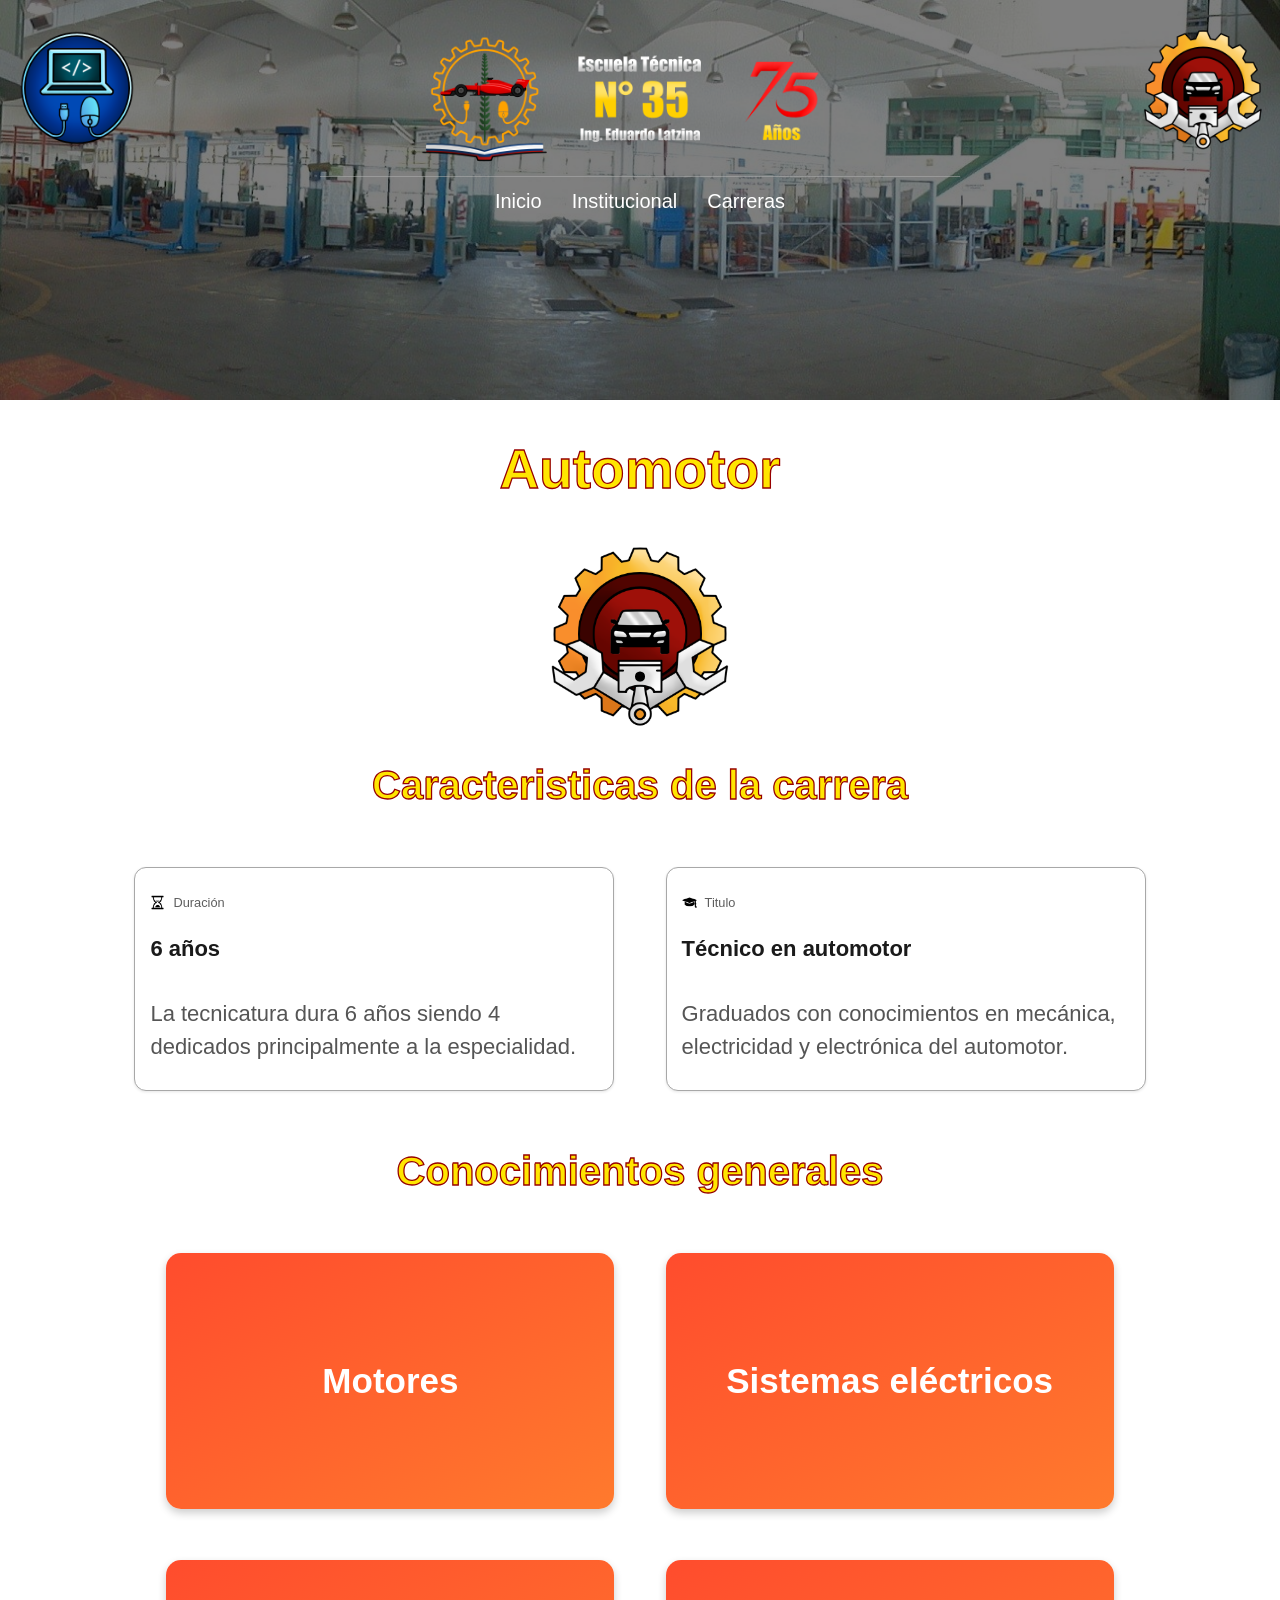
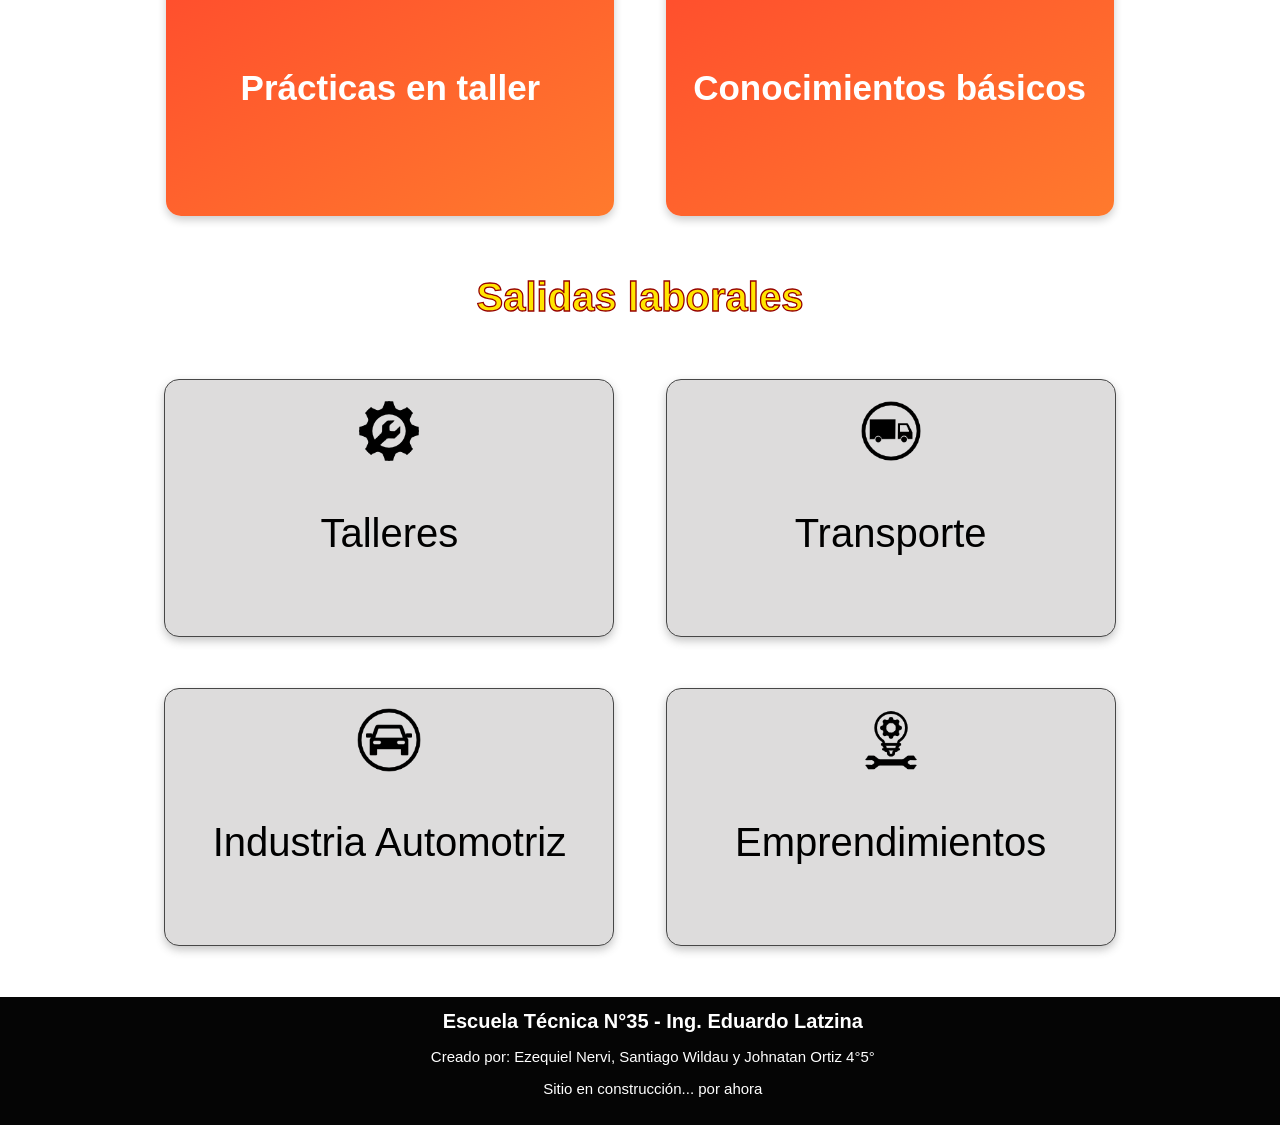
==== automotor.html @ b985f83f "cambios muy divertidos" ====
<!DOCTYPE html>
<html lang="es">
<head>
    <meta charset="UTF-8">
    <meta name="viewport" content="width=device-width, initial-scale=1.0">
    <title>Automotor - Escuela Técnica N°35</title>
    <link rel="stylesheet" href="styles.css">
    <link rel="icon" href="images/logo_escuela_32x32.png" type="image/x-icon">
</head>
<body>
    <header><div class="alpha">
        <div class="logos">

            <a href="computacion.html"> <img class="icono_boton logo_carreras" src="images/icono_computacion.png" alt="Botón de Computación"> </a>
            
            <img id="logo" src="images/logo_escuela_75_largo.png" alt="Logo de la Escuela Técnica N°35"/>

            <a href="automotor.html"> <img class="icono_boton logo_carreras" src="images/icono_automotor.png" alt="Botón de automotor"> </a>
            

        </div>
        <nav>
            <ul>
                <li><a href="index.html">Inicio</a></li>
                <li><a href="institucional.html">Institucional</a></li>
                <li><a href="carreras.html">Carreras</a></li>
            </ul>
        </nav>
    </div><div id="img1" class="img"></div><div id="img2" class="img"></div></header>

    <script src="script.js"></script>


    

    <h1 class="p_titulo"> Automotor</h1>
    <div class="centrado">
        <img src="images/icono_automotor.png" style="width: clamp(100px,15vw,250px);"> 
    </div>
    <h2 class="p_titulo"> Caracteristicas de la carrera</h2>

    <div class="centrado">
        <div class="tarjeta_formal">
            <div class="descripcion_icono">
                <div class="icono-animado little_icon" id="tiempo"></div>
                <p>Duración</p>
            </div>
            <div class="texto_principal">6 años</div>
            <div class="formal"><p>La tecnicatura dura 6 años siendo 4 dedicados principalmente a la especialidad.</p></div>
        </div>
        <div class="tarjeta_formal">
            <div class="descripcion_icono">
                <div class="icono-animado little_icon" id="titulo"></div>
                <p>Titulo</p>
            </div>
            <div class="texto_principal">Técnico en automotor</div>
            <div class="formal"><p>Graduados con conocimientos en mecánica, electricidad y electrónica del automotor.</p></div>
        </div>
    </div>

    <h2 class="p_titulo"> Conocimientos generales</h2>

    <div class="centrado">
    <div class="card-container">
    <div class="card-inner">
      <!-- Parte de adelante -->
      <div class="card-front">
        <p class="label_principal"> <b>Motores</b></p>
      </div>

      <!-- Parte de atrás -->
      <div class="card-back">
        <ul>
            <li>Funcionamiento del motor</li>
            <li>Mantenimiento correcto</li>
            <li>Diagnóstico de fallas</li>
        </ul>
      </div>
    </div>
  </div>
  <div class="card-container">
    <div class="card-inner">
      <!-- Parte de adelante -->
      <div class="card-front">
        <p class="label_principal"> <b>Sistemas eléctricos</b></p>
      </div>

      <!-- Parte de atrás -->
      <div class="card-back">
        <ul>
            <li>Instalación</li>
            <li>Reparación</li>
            <li>Pruebas de componentes</li>
        </ul>
      </div>
    </div>
  </div>
  </div>
    
<div class="centrado">
    <div class="card-container">
    <div class="card-inner">
      <!-- Parte de adelante -->
      <div class="card-front">
        <p class="label_principal"> <b>Prácticas en taller</b></p>
      </div>

      <!-- Parte de atrás -->
      <div class="card-back">
            <p>Practicas con vehículos reales, herramientas y equipamiento profesional.</p>
      </div>
    </div>
  </div>
  <div class="card-container">
    <div class="card-inner">
      <!-- Parte de adelante -->
      <div class="card-front">
        <p class="label_principal"> <b>Conocimientos básicos</b></p>
      </div>

      <!-- Parte de atrás -->
      <div class="card-back">
        <ul>
            <li>Transmisión, frenos y suspensión</li>
            <li>Instalación, reparación y pruebas de componentes.</li>
        </ul>
      </div>
    </div>
  </div>
  </div>

      <h2 class="p_titulo"> Salidas laborales</h2>

  <div class="centrado">
    <div class="contenedor_movediza">
      <div class="icono-animado icon_up_center"  id="taller"></div>
      <div class="movediza_base">
        <p> Talleres </p>
      </div>
      <div class="movediza_oculta">
        <p>Talleres mecánicos y Concesionarias</p>
      </div>
    </div>
    <div class="contenedor_movediza">
      <div class="icono-animado icon_up_center"  id="transporte"></div>
      <div class="movediza_base">
        <p> Transporte </p>
      </div>
      <div class="movediza_oculta">
          <p>Empresas de transporte y logística.</p>
      </div>
    </div>
  </div>

  <div class="centrado">
    <div class="contenedor_movediza">
      <div class="icono-animado icon_up_center"  id="automotriz"></div>
      <div class="movediza_base">
        <p> Industria Automotriz </p>
      </div>
      <div class="movediza_oculta">
        <p>Industrias automotrices y autopartistas.</p>
      </div>
    </div>
    <div class="contenedor_movediza">
      <div class="icono-animado icon_up_center"  id="emprendimientos"></div>
      <div class="movediza_base">
        <p> Emprendimientos </p>
      </div>
      <div class="movediza_oculta">
        <p>Emprendimientos propios de mecánica</p>
      </div>
    </div>
  </div>

    <footer>
        <h2>Escuela Técnica N°35 - Ing. Eduardo Latzina</h2>
        <p>Creado por: Ezequiel Nervi, Santiago Wildau y Johnatan Ortiz 4°5°</p>
        <p>Sitio en construcción... por ahora</p>
    </footer>
</body>
</html>
---- styles.css ----
/* ------------------------------------ Cosas de Wildau (index) --------------------------------- */
@view-transition {
    navigation: auto;
}

* {
    font-family: Calibri, Arial, sans-serif;
}

body {
    margin: 0;
}

header {
    height: 400px;
}
.img {
    background-size: cover;
    background-position: center;
    position: absolute;
    top: 0;
    left: 0;
    width: 100%;
    height: 400px;
    transition: opacity 1s ease;
}
#img1 {
    background-image: url(images/bg/taller_panoramica.jpg);
    z-index: -1;
    opacity: 1;
}
#img2 {
    background-image: url(images/bg/escenario.webp);
    z-index: -2;
    opacity: 0;
}
.alpha {
    background-color: rgba(0, 0, 0, 0.5);
    width: 100%;
    height: 100%;
}
header .logos {
    padding: 1%;
    display: flex;
    align-items: center;
    justify-content: space-between;
    height: 150px;
    width: 100%;
}
header .logos a {
    display: flex;
    width: 25%;
}
header .logos a:last-of-type {
    justify-content: flex-end;
    margin-right: 2%; /**/
}
#logo {
    margin-top: 2%; /**/
    width: 35%;
    height: auto;
}
.logo_carreras {
    width: 40%;
    height: auto;
}

/*Barra de navegación*/
nav ul {
    list-style: none;
    margin: 0 auto;
    padding: 0;
    display: flex;
    justify-content: center;
    align-items: center;
    flex-wrap: wrap;
    font-size: 20px;
    color: white;
    width: 50%;
    height: 50px;
    border-top: 1px solid rgba(180, 180, 180, 0.5);
}
nav ul li {
    padding: 0 15px;
    display: flex;
    align-items: center;
    height: 100%;
}
nav ul li a {
    text-decoration: none;
    color: white;
}
nav ul li:hover {
    background-color: rgba(180, 180, 180, 0.5);
}

ul {
    display: block;
    list-style-type: disc;
    margin-block-start: 1em;
    margin-block-end: 1em;
    padding-inline-start: 40px;
    unicode-bidi: isolate;
}

footer {
    margin-top: 2%;
    width: 100%;
    background-color: #050505;
    color: white;
    padding: 1%;
    text-align: center;
    font-size: 15px;
}
footer h2 {
    font-size: 20px;
    margin: 0;
}
.sin_llegar_final {
    position: absolute;
    bottom: 0;
}
/* ------------------------------------ Cosas de Wildau FIN  ------------------------------------ */
/*--------------------------------------cosas de nervi INICIO-------------------------------------*/
/*tarjeta basica*/
.tarjeta {
    display: flex;
    flex-direction:row;
    align-items: center;   
    text-align: center;    
    width: 80%;
    height: auto;           
    border: 2px solid #ccc; 
    box-shadow: 0 0 15px rgba(0, 0, 0, 0.26);
    border-radius: 15px;
    padding: 16px;    
    margin: 16px;   
    transition: border 0.5s ease-out,box-shadow 0.5s ease-out;   
  }

.tarjeta:hover{
    border: 2px solid #c40000; 
    box-shadow: 0 0 15px rgba(255, 0, 0, 0.5);
}
.tarjeta.compu:hover{
    border: 2px solid #00c4ba; 
    box-shadow: 0 0 15px rgba(0, 255, 242, 0.5);
}

  .tarjeta img{
    width: 100%;
  }

   .img_a{
    width: 15vw;
  }

.caja_descripcion{
    width: 50%;
    height: 100%;
    display: flex;
    flex-direction: column;
}

.caja_texto{
    width: 100%;
    margin-top: 10%;
}
.caja_texto p{
    padding-left: 3vw;
    padding-right: 3vw;
    color: rgb(80, 80, 80);
    font-size: clamp(10px, 4vw, 30px);
}

.a_boton{
    margin-top: auto; 
    text-decoration: none;
}

.boton{
    
    width: 80%;
    border: 2px solid #ff3838; 
    border-radius: 25px;
    background-color: #b40000;
    transition: transform 0.5s ease-out,background-color 0.5s ease-out;
}

.boton:hover{
    transform: scale(0.95);
    background-color: #e70000;
}

.boton.compu:hover{
    background-color: #00e6d2;
}

.boton p{
    color: white;
    margin: 5px;
    font-size: 2vw;
}

.boton.compu{
    border: 2px solid #44ffef;
    background-color: #00ad88;
}

.caja_nombre{
    width: 30%;
}
  
  .caja_nombre p{
    font-size: clamp(2vw, 5vw, 50px);
    color: #474747;

  }

.centrado {
    display: flex;
    justify-content: center; 
    width: 100%;
}

.icono_boton{
    transition: transform 0.5s ease;
}
.icono_boton:hover{
    transform: scale(0.9);
    cursor: pointer;
}


#tiempo{
    -webkit-mask-image: url('images/iconos/icono_tiempo.png');
    mask-image: url('images/iconos/icono_tiempo.png');
}
#titulo{
    -webkit-mask-image: url('images/iconos/icono_titulo.png');
    mask-image: url('images/iconos/icono_titulo.png');
}
#nube{
    -webkit-mask-image: url('images/iconos/icono_nube.png');
    mask-image: url('images/iconos/icono_nube.png');
}
#app{
    -webkit-mask-image: url('images/iconos/icono_aplicaciones.png');
    mask-image: url('images/iconos/icono_aplicaciones.png');
}
#reparacion{
    -webkit-mask-image: url('images/iconos/icono_reparacion.png');
    mask-image: url('images/iconos/icono_reparacion.png');
}
#redes{
    -webkit-mask-image: url('images/iconos/icono_redes.png');
    mask-image: url('images/iconos/icono_redes.png');
}
#taller{
    -webkit-mask-image: url('images/iconos/icono_taller.png');
    mask-image: url('images/iconos/icono_taller.png');
}
#transporte{
    -webkit-mask-image: url('images/iconos/icono_transporte.png');
    mask-image: url('images/iconos/icono_transporte.png');
}
#emprendimientos{
    -webkit-mask-image: url('images/iconos/icono_emprendimiento.png');
    mask-image: url('images/iconos/icono_emprendimiento.png');
}
#automotriz{
    -webkit-mask-image: url('images/iconos/icono_automotriz.png');
    mask-image: url('images/iconos/icono_automotriz.png');
}

.little_icon{
    width: clamp(15px,1vw,25px);
    height: clamp(15px,1vw,25px);
}

.icono-animado {

    -webkit-mask-size: contain;
    mask-size: contain;
    -webkit-mask-repeat: no-repeat;
    mask-repeat: no-repeat;

    background: linear-gradient(135deg, red 35%, black 65%);
    background-size: 300% 300%;
    background-position: bottom right;

    transition: background-position 0.5s ease;
}

.icono-animado.compu{
    background: linear-gradient(135deg, rgb(0, 238, 255) 35%, black 65%);
    background-size: 300% 300%;
    background-position: bottom right;
}

.tarjeta.icono-animado{
    background: linear-gradient(135deg, rgb(255, 73, 73) 35%, rgb(250, 250, 250) 65%);
    background-size: 300% 300%;
    background-position: bottom right;
}
.tarjeta.icono-animado.compu{
    background: linear-gradient(135deg, rgb(72, 255, 255) 35%, rgb(250, 250, 250) 65%);
    background-size: 300% 300%;
    background-position: bottom right;
}

.tarjeta_formal:hover .icono-animado {
    background-position: top left;
}
.tarjeta.icono-animado:hover {
    background-position: top left;
}
.tarjeta_formal:hover .descripcion_icono {
    color: #d32f2f;
}
.tarjeta_formal.compu:hover .descripcion_icono {
    color: #2fcdd3;
}

.descripcion_icono {
    display: flex;
    align-items: center;
    gap: 8px;
    color: #5e5e5e;
    font-size: clamp(10px,1vw,20px);
    font-weight: 500;
    transition: color 0.5s ease;
}
.texto_principal {
    font-size: clamp(13px,3vw,22px);
    font-weight: 700;
    color: #1a1a1a;
}
.formal {
    font-size: clamp(10px,2vw,22px);
    color: #555555;
    line-height: 1.5;
}
.tarjeta_formal {
    background-color: #ffffff;
    border-radius: 12px;
    border: 1px solid rgb(168, 168, 168);
    padding: clamp(15px,1vw,25px);
    width: clamp(300px,35vw,450px);
    height: clamp(150px,15vw,225px);
    box-shadow: 0 1px 3px rgba(0, 0, 0, 0.1);
    display: flex;
    flex-direction: column;
    gap: clamp(8px,1vw,14px);
    margin: 2vw;
    transition: border 0.5s ease-out, box-shadow 0.5s ease-out;
}
.tarjeta_formal:hover {
    border: 1px solid rgb(165, 0, 0);
    box-shadow: 0 4px 12px rgba(100, 0, 0, 0.25);
}
.tarjeta_formal.compu:hover  {
    border: 1px solid rgb(0, 165, 165);
    box-shadow: 0 4px 12px rgba(0, 88, 100, 0.25);
}

/*para las cartas que se dan vuelta*/

.card-container {
    width: clamp(350px,35vw,500px);
    height: clamp(200px,20vw,300px);
    perspective: 1000px; 
    margin: 2vw;
}


.card-inner {
    position: relative;
    width: 100%;
    height: 100%;
    transition: transform 0.8s ease;
    transform-style: preserve-3d; 
    cursor: pointer;
}


.card-container:hover .card-inner {
    transform: rotateY(180deg);
}


.card-front, .card-back {
    position: absolute;
    width: 100%;
    height: 100%;
    backface-visibility: hidden;
    border-radius: 15px;
    display: flex;
    flex-direction: column;
    justify-content: center;
    align-items: center;
    box-shadow: 0 4px 8px rgba(0, 0, 0, 0.2);
    padding: 20px;
    box-sizing: border-box;
}


.card-front {
    background: linear-gradient(to bottom right, #ff4c2d, #ff7a2d);
    color: #ffffff;
    text-align: center;
}
.card-front.compu{
    background: linear-gradient(to bottom right, #5a81ff, #4bffff);
}

.card-back {
    background: linear-gradient(to bottom right, #ff672b, #ffba25);
    color: #ffffff;
    transform: rotateY(180deg);
    font-size: clamp(10px,4vw,25px)
}
.card-back.compu{
    background: linear-gradient(to bottom right, #32ffff, #3060ff);
}

.label_principal{
    font-size: clamp(15px,3vw,35px);
}
.label_secundario{
    font-size: clamp(10px,2vw,20px);
}

.contenedor_movediza {
    position: relative;
    background-color: #dddcdc;
    position: relative;
    box-shadow: 0 4px 8px rgba(78, 78, 78, 0.322);
    width: clamp(350px,35vw,500px);
    height: clamp(200px,20vw,300px);
    margin: 2vw;
    border: 1px solid #474747;
    border-radius: 15px;
    overflow: hidden;
    transition: background-color 0.5s ease-in-out,box-shadow 0.5s ease-in-out,border 0.5s ease-in-out ;
  }
  
.contenedor_movediza:hover{
    background-color: #ff8e25;
    box-shadow: 0 4px 8px rgba(77, 41, 0, 0.534);
    border: 1px solid #492f00;
}
.contenedor_movediza.compu:hover {
    background-color: #3045ff;
    box-shadow: 0 4px 8px rgba(0, 14, 77, 0.534);
    border: 1px solid #000549;
}

.contenedor_movediza:hover .icono-animado{
    background-position: top left;
}

  .movediza_base, .movediza_oculta {
    position: absolute;
    top: 10%;
    left: 0;
    width: 100%;
    height: 100%;
    display: flex;
    align-items: center;
    justify-content: center;
    transition: transform 0.5s ease-in-out, opacity 0.5s ease-in-out;
  }
  

  .movediza_base {
    font-size: clamp(15px,5vw,40px);
    opacity: 1;
    transform: translateX(0);
    text-align: center;
  }
  
  .movediza_oculta {
    opacity: 0;
    font-size: clamp(10px,2vw,25px);
    color: #ffffff;
    transform: translateX(100%);
  }
  .movediza_oculta p{
    text-align: center;
  }
  
  .contenedor_movediza:hover .movediza_base {
    opacity: 0;
    transform: translateX(-100%);
  }
  
  .contenedor_movediza:hover .movediza_oculta {
    opacity: 1;
    transform: translateX(0);
  }

.icon_up_center {
    width: clamp(50px,5vw,100px);
    height: clamp(50px,5vw,100px);
  position: absolute;
  top: 0;           
  left: 50%;        
  transform: translateX(-50%); 
  margin-top: clamp(15px,1.5vw,30px);
  background-color: #e0e0e0;
}

h2{
    font-size: clamp(15px,5vw,40px);
}

h1{
    font-size: clamp(20px,6vw,55px);
}

.p_titulo{
    text-align: center;
    -webkit-text-stroke: 0.1vw #960000; 
    color: rgb(255, 230, 0); 
}

.p_titulo.compu{
    -webkit-text-stroke: 0.1vw #000a96; 
    color: rgb(0, 255, 255); 
}


/*--------------------------------------cosas de nervi FIN------------------------------------------*/ 
/*--------------------------------------cosas de Ortiz inicio----------------------------------------*/

.panel-bloques {
    display: grid;
    grid-template-columns: repeat(auto-fit, minmax(300px, 1fr));
    gap: 20px;
    max-width: 1100px;
    margin: 0 auto;
}


.bloque-carmesi {
    border: 1px solid #474747;
    background-color: #ffffff;
    border-left: 4px solid #c50000;
    padding: 20px;
}


.bloque-carmesi .categoria {
    color: #7a001e;
    text-transform: uppercase;
    font-size: 0.75rem;
    font-weight: bold;
    margin-bottom: 8px;
}


.bloque-carmesi h2 {
    color: #ffffff;
    font-size: 1.4rem;
    margin: 0 0 10px 0;
}


.bloque-carmesi p {
    color: #000000;
    font-size: 0.95rem;
    line-height: 1.5;
    margin: 0 0 15px 0;
}


.bloque-carmesi .enlace-formal {
    color: #ffffff;
    text-decoration: underline;
    font-size: 0.85rem;
}


/*--------------------------------------cosas de Ortiz Fin----------------------------------------*/
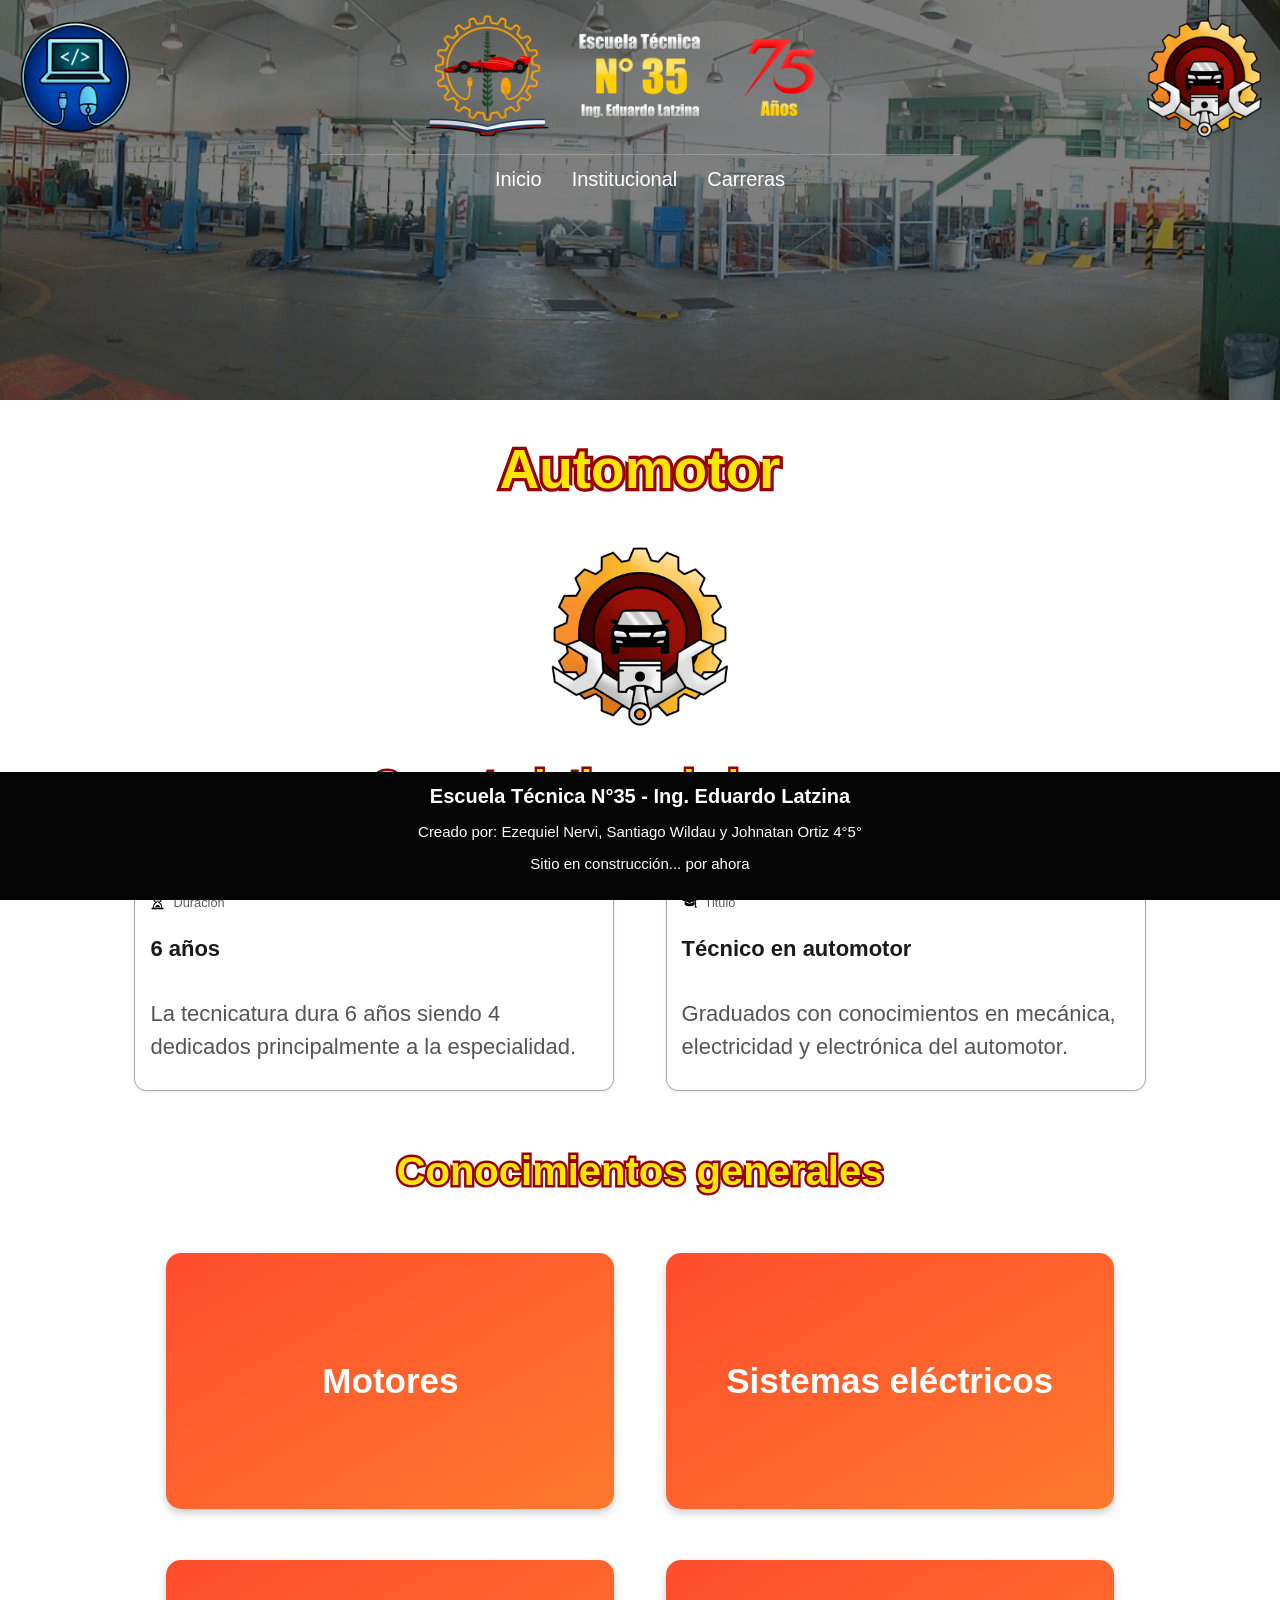
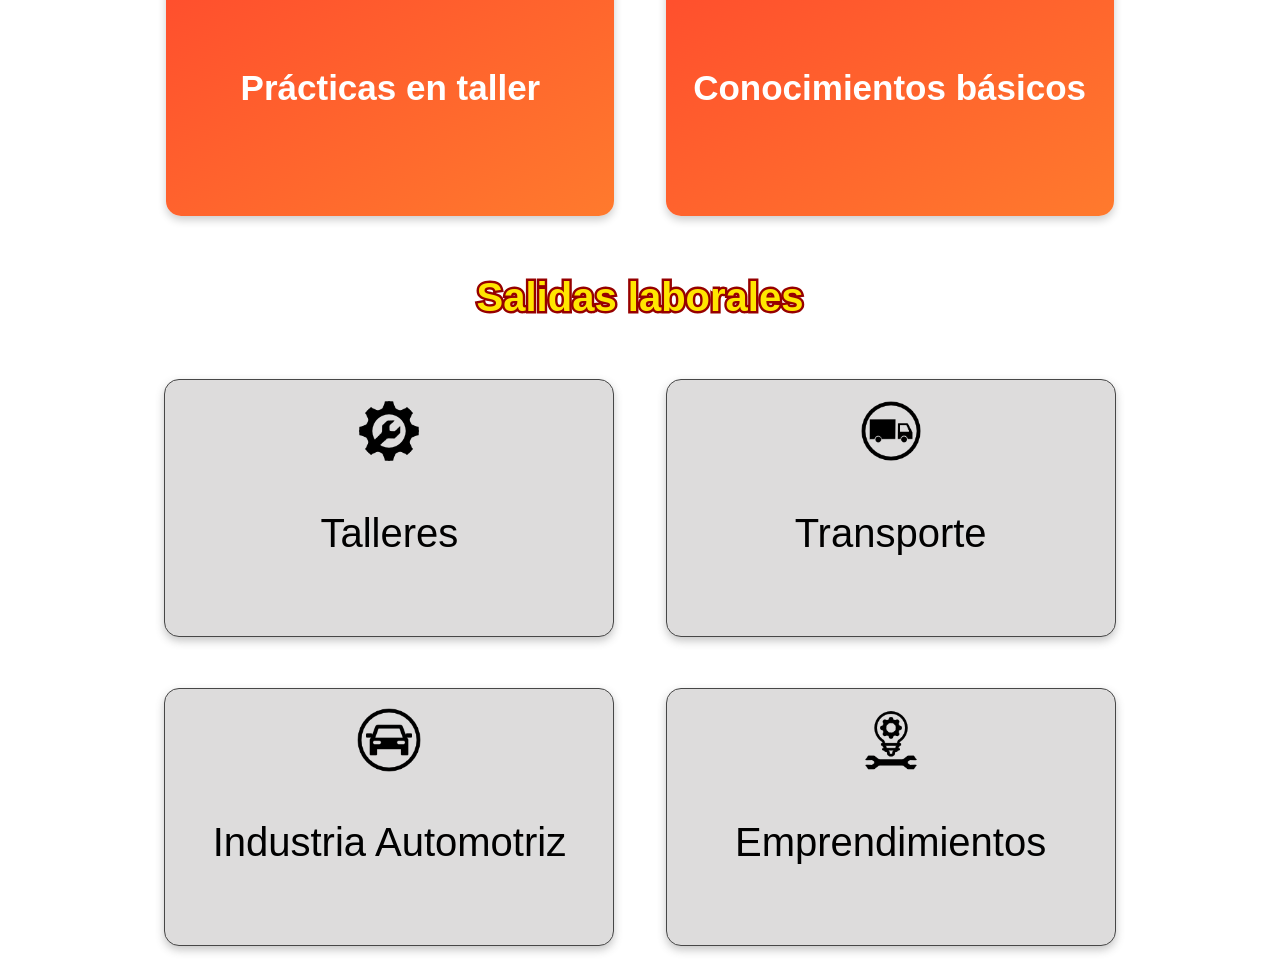
==== commit 8ec72c22: "sincronice el header y el footer con etiquetas custom" ====
--- a/automotor.html
+++ b/automotor.html
@@ -8,31 +8,10 @@
     <link rel="icon" href="images/logo_escuela_32x32.png" type="image/x-icon">
 </head>
 <body>
-    <header><div class="alpha">
-        <div class="logos">
-
-            <a href="computacion.html"> <img class="icono_boton logo_carreras" src="images/icono_computacion.png" alt="Botón de Computación"> </a>
-            
-            <img id="logo" src="images/logo_escuela_75_largo.png" alt="Logo de la Escuela Técnica N°35"/>
-
-            <a href="automotor.html"> <img class="icono_boton logo_carreras" src="images/icono_automotor.png" alt="Botón de automotor"> </a>
-            
-
-        </div>
-        <nav>
-            <ul>
-                <li><a href="index.html">Inicio</a></li>
-                <li><a href="institucional.html">Institucional</a></li>
-                <li><a href="carreras.html">Carreras</a></li>
-            </ul>
-        </nav>
-    </div><div id="img1" class="img"></div><div id="img2" class="img"></div></header>
+    <custom-header></custom-header>
 
     <script src="script.js"></script>
-
-
     
-
     <h1 class="p_titulo"> Automotor</h1>
     <div class="centrado">
         <img src="images/icono_automotor.png" style="width: clamp(100px,15vw,250px);"> 
@@ -173,11 +152,7 @@
     </div>
   </div>
 
-    <footer>
-        <h2>Escuela Técnica N°35 - Ing. Eduardo Latzina</h2>
-        <p>Creado por: Ezequiel Nervi, Santiago Wildau y Johnatan Ortiz 4°5°</p>
-        <p>Sitio en construcción... por ahora</p>
-    </footer>
+    <custom-footer></custom-footer>
 </body>
 </html>
 
--- a/styles.css
+++ b/styles.css
@@ -40,12 +40,13 @@
     height: 100%;
 }
 header .logos {
-    padding: 1%;
+    padding: 6% 1%; /**/
     display: flex;
     align-items: center;
     justify-content: space-between;
     height: 150px;
     width: 100%;
+    box-sizing: border-box;
 }
 header .logos a {
     display: flex;
@@ -53,10 +54,8 @@
 }
 header .logos a:last-of-type {
     justify-content: flex-end;
-    margin-right: 2%; /**/
 }
 #logo {
-    margin-top: 2%; /**/
     width: 35%;
     height: auto;
 }
@@ -93,6 +92,9 @@
 nav ul li:hover {
     background-color: rgba(180, 180, 180, 0.5);
 }
+nav ul li:active {
+    background-color: rgba(210, 210, 210, 0.5);
+}
 
 ul {
     display: block;
@@ -111,12 +113,13 @@
     padding: 1%;
     text-align: center;
     font-size: 15px;
+    box-sizing: border-box;
 }
 footer h2 {
     font-size: 20px;
     margin: 0;
 }
-.sin_llegar_final {
+.sin_llegar_final { /*Clase temporal*/
     position: absolute;
     bottom: 0;
 }
@@ -521,16 +524,33 @@
 
 .p_titulo{
     text-align: center;
-    -webkit-text-stroke: 0.1vw #960000; 
-    color: rgb(255, 230, 0); 
+    -webkit-text-stroke: 0.12em #960000;
+    paint-order: stroke fill;
+    color: rgb(255, 230, 0);
 }
 
 .p_titulo.compu{
-    -webkit-text-stroke: 0.1vw #000a96; 
-    color: rgb(0, 255, 255); 
-}
-
-
+    -webkit-text-stroke: 0.12em #000a96;
+    color: rgb(0, 255, 255);
+}
+
+.p_titulo.suyai{
+    -webkit-text-stroke: 0.12em #239600;
+    color: rgb(51, 255, 0);
+}
+
+@supports not (paint-order: stroke fill) { /*Esto es para navegadores mobiles viejos que no soportan la propiedad*/
+    .p_titulo,
+    .p_titulo.compu,
+    .p_titulo.suyai {
+        -webkit-text-stroke-width: 0.04em;
+    }
+
+}
+.left_text{
+    text-align: left;
+    margin-left: 5vw;
+}
 /*--------------------------------------cosas de nervi FIN------------------------------------------*/ 
 /*--------------------------------------cosas de Ortiz inicio----------------------------------------*/
 
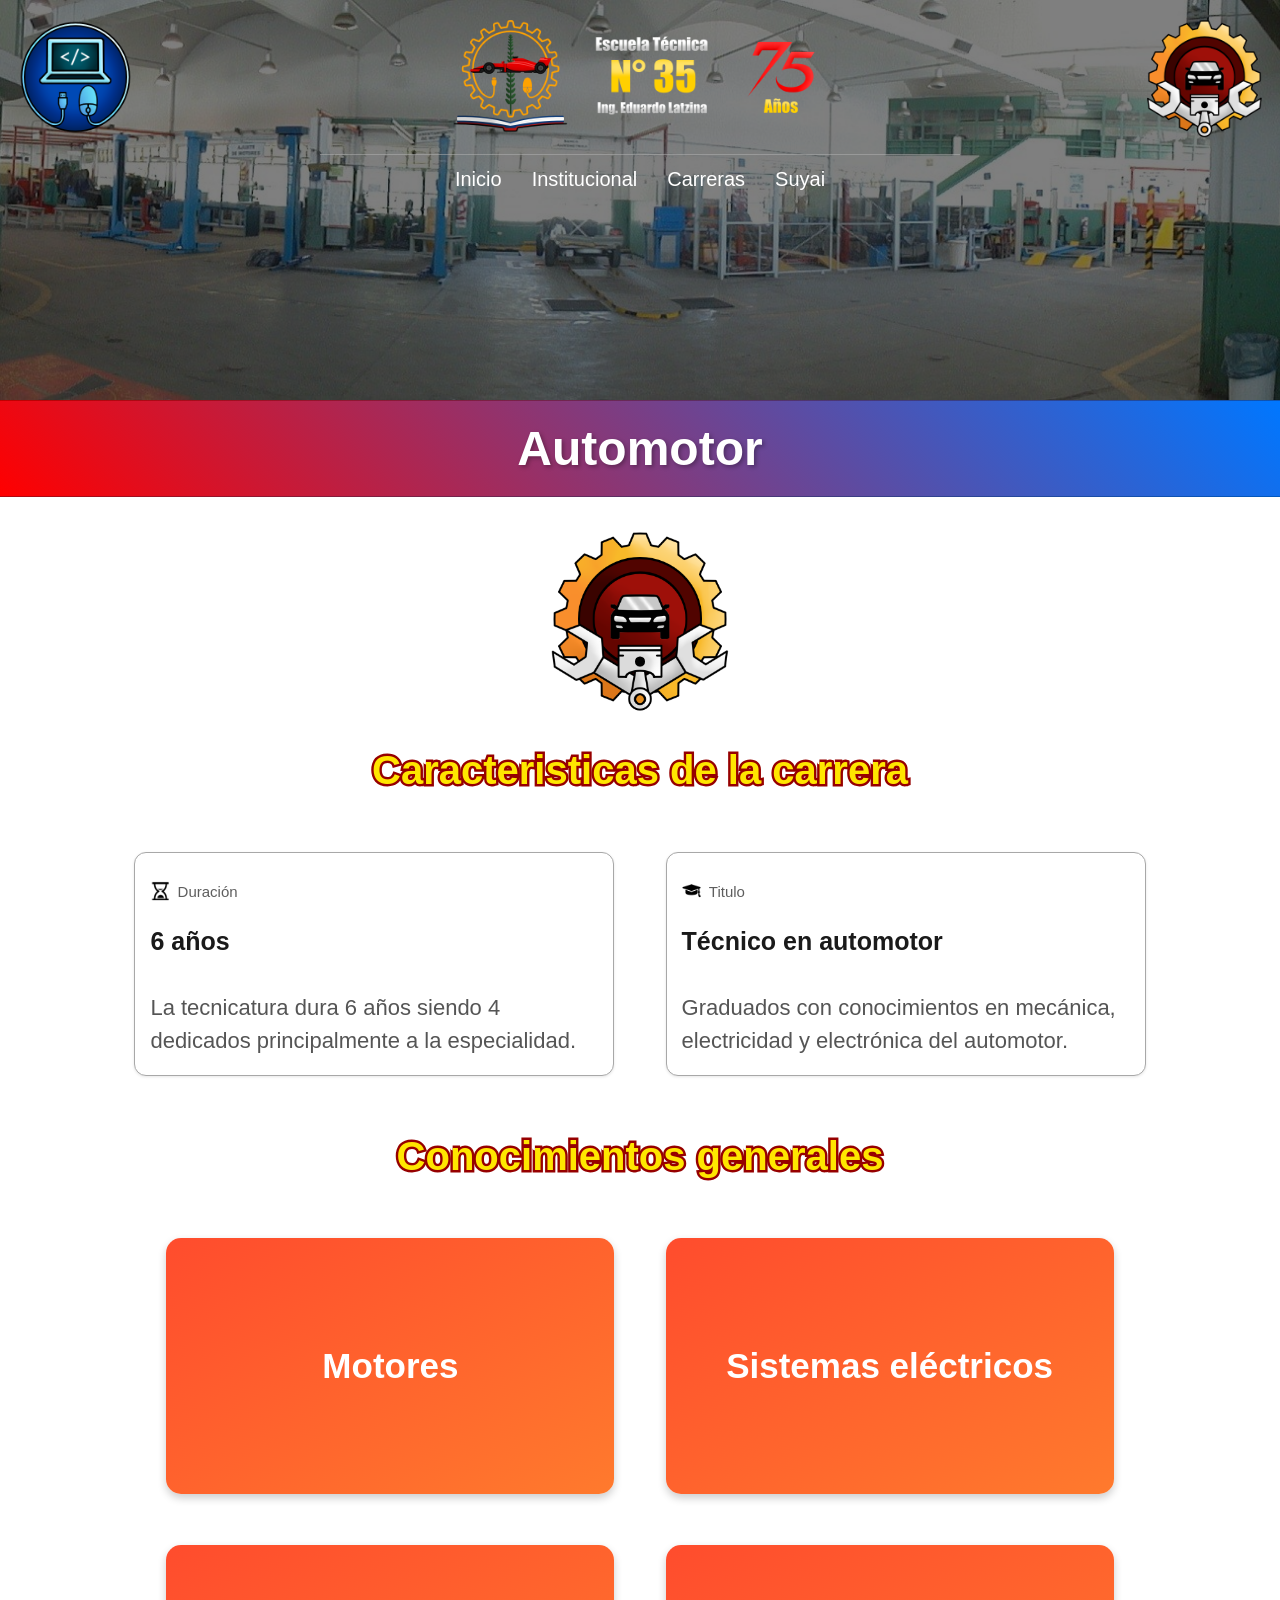
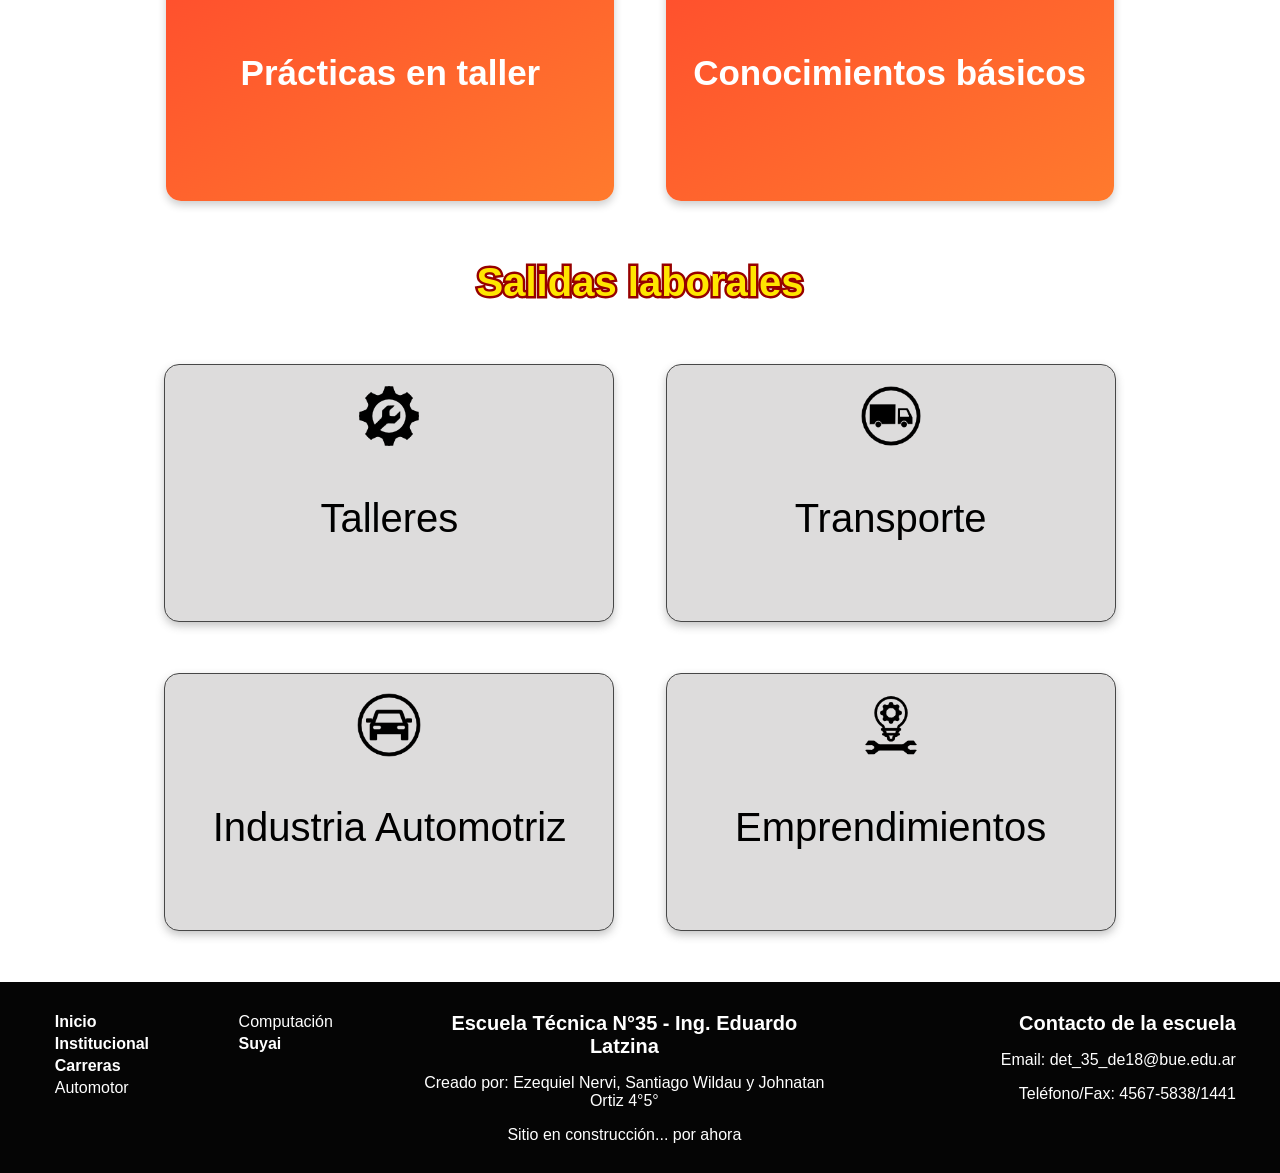
==== commit be6029f7: "metemos banner" ====
--- a/automotor.html
+++ b/automotor.html
@@ -12,7 +12,10 @@
 
     <script src="script.js"></script>
     
-    <h1 class="p_titulo"> Automotor</h1>
+  <div class="banner-contenedor auto">
+    <h1 > Automotor</h1>
+    </div>
+
     <div class="centrado">
         <img src="images/icono_automotor.png" style="width: clamp(100px,15vw,250px);"> 
     </div>
--- a/styles.css
+++ b/styles.css
@@ -1,3 +1,4 @@
+/* ------------------------------------ Cosas de Wildau (index) --------------------------------- */
 /* ------------------------------------ Cosas de Wildau (index) --------------------------------- */
 @view-transition {
     navigation: auto;
@@ -5,6 +6,10 @@
 
 * {
     font-family: Calibri, Arial, sans-serif;
+}
+
+.bold {
+    font-weight: bold;
 }
 
 body {
@@ -56,8 +61,9 @@
     justify-content: flex-end;
 }
 #logo {
-    width: 35%;
+    width: 130%;
     height: auto;
+    margin-left: -35px; /**/
 }
 .logo_carreras {
     width: 40%;
@@ -84,6 +90,7 @@
     display: flex;
     align-items: center;
     height: 100%;
+    transition: background-color 0.2s ease-out;
 }
 nav ul li a {
     text-decoration: none;
@@ -112,23 +119,99 @@
     color: white;
     padding: 1%;
     text-align: center;
-    font-size: 15px;
+    font-size: 16px;
     box-sizing: border-box;
+    display: flex;
 }
 footer h2 {
     font-size: 20px;
-    margin: 0;
-}
-.sin_llegar_final { /*Clase temporal*/
+}
+
+footer div {
+    width: 33.3%;
+}
+footer div:first-of-type {
+    text-align: left;
+}
+footer div:last-of-type {
+    text-align: right;
+    padding-right: 2.5%;
+}
+
+footer ul {
+    display: flex;
+    flex-wrap: wrap;
+    flex-direction: column; /**/
+    height: 92px;
+}
+footer li {
+    list-style-type: none;
+    padding: 2px;
+}
+footer a {
+    text-decoration: none;
+    color: white;
+    transition: color 0.5s ease-out;
+}
+footer a:hover {
+    color: red;
+    text-decoration: underline;
+}
+
+.sin_llegar_final { /*Clase temporal para las páginas que no llegan al final*/
     position: absolute;
     bottom: 0;
-}
+    width: 100%;
+}
+
+
+/*Tarjeta para institucional*/
+.tarj_institucional {
+    border: 1px solid black;
+    border-radius: 1.5vw;
+    width: 70%;
+    margin-left: auto;
+    margin-right: auto;
+    margin-top: 3vw;
+    padding: 1%;
+    height: 13vw;
+
+    display: flex;
+    flex-direction: column;
+  }
+  
+  .tarj_institucional h2 {
+    font-size: 2em;
+    margin-top: 0;
+    text-align: center;
+  }
+  
+  .tarj_institucional p {
+    font-size: 1.2em;
+    padding: 0 3%;
+    margin-bottom: 0;
+
+    flex-grow: 1; 
+  }
+  
+  .tarj_institucional .mas_info {
+    background-color: #cc0808;
+    padding: 0.6vw;
+    width: auto;
+    min-width: 4%;
+    border: 1px solid black;
+    text-align: center;
+
+    align-self: flex-end; 
+    margin-top: auto; 
+    margin-bottom: 1vw;
+  }
 /* ------------------------------------ Cosas de Wildau FIN  ------------------------------------ */
 /*--------------------------------------cosas de nervi INICIO-------------------------------------*/
-/*tarjeta basica*/
+
 .tarjeta {
     display: flex;
-    flex-direction:row;
+    flex-direction: row;
     align-items: center;   
     text-align: center;    
     width: 80%;
@@ -138,17 +221,25 @@
     border-radius: 15px;
     padding: 16px;    
     margin: 16px;   
-    transition: border 0.5s ease-out,box-shadow 0.5s ease-out;   
-  }
-
-.tarjeta:hover{
-    border: 2px solid #c40000; 
+    transition: border-color 0.5s ease-out, box-shadow 0.5s ease-out;   
+}
+
+.tarjeta.icono-animado {
+    transition: border-color 0.5s ease-out, 
+                box-shadow 0.5s ease-out, 
+                background-position 0.5s ease-out;
+}
+
+.tarjeta:hover {
+    border-color: #c40000; 
     box-shadow: 0 0 15px rgba(255, 0, 0, 0.5);
 }
-.tarjeta.compu:hover{
-    border: 2px solid #00c4ba; 
+
+.tarjeta.compu:hover {
+    border-color: #00c4ba; 
     box-shadow: 0 0 15px rgba(0, 255, 242, 0.5);
 }
+
 
   .tarjeta img{
     width: 100%;
@@ -184,19 +275,19 @@
 .boton{
     
     width: 80%;
-    border: 2px solid #ff3838; 
+    border: 2px solid #ff2f2f; 
     border-radius: 25px;
-    background-color: #b40000;
+    background-color: #cc0000;
     transition: transform 0.5s ease-out,background-color 0.5s ease-out;
 }
 
 .boton:hover{
     transform: scale(0.95);
-    background-color: #e70000;
+    background-color: #ff0000;
 }
 
 .boton.compu:hover{
-    background-color: #00e6d2;
+    background-color: #00d6c4;
 }
 
 .boton p{
@@ -206,8 +297,8 @@
 }
 
 .boton.compu{
-    border: 2px solid #44ffef;
-    background-color: #00ad88;
+    border: 2px solid #3dffef;
+    background-color: #00cca0;
 }
 
 .caja_nombre{
@@ -275,10 +366,35 @@
     -webkit-mask-image: url('images/iconos/icono_automotriz.png');
     mask-image: url('images/iconos/icono_automotriz.png');
 }
+#cabaña {
+    -webkit-mask-image: url('images/iconos/cabaña.png');
+    mask-image: url('images/iconos/cabaña.png');
+}
+#cabaña2 {
+    -webkit-mask-image: url('images/iconos/cabaña2.png');
+    mask-image: url('images/iconos/cabaña2.png');
+}
+#dormitorio {
+    -webkit-mask-image: url('images/iconos/dormitorio.png');
+    mask-image: url('images/iconos/dormitorio.png');
+}
+#galpon {
+    -webkit-mask-image: url('images/iconos/galpon.png');
+    mask-image: url('images/iconos/galpon.png');
+}
+#fulbo {
+    -webkit-mask-image: url('images/iconos/fulbo.png');
+    mask-image: url('images/iconos/fulbo.png');
+}
 
 .little_icon{
-    width: clamp(15px,1vw,25px);
-    height: clamp(15px,1vw,25px);
+    width: clamp(15px,1.5vw,25px);
+    height: clamp(15px,1.5vw,25px);
+}
+
+.medium_icon{
+    width: clamp(15px,2vw,30px);
+    height: clamp(15px,2vw,30px);
 }
 
 .icono-animado {
@@ -300,6 +416,11 @@
     background-size: 300% 300%;
     background-position: bottom right;
 }
+.icono-animado.suyai{
+    background: linear-gradient(135deg, rgb(21, 255, 0) 35%, black 65%);
+    background-size: 300% 300%;
+    background-position: bottom right;
+}
 
 .tarjeta.icono-animado{
     background: linear-gradient(135deg, rgb(255, 73, 73) 35%, rgb(250, 250, 250) 65%);
@@ -324,20 +445,27 @@
 .tarjeta_formal.compu:hover .descripcion_icono {
     color: #2fcdd3;
 }
+.tarjeta_formal.suyai:hover .descripcion_icono {
+    color: #34d32f;
+}
+.tarjeta_formal.suyai:hover .texto_principal {
+    color: #34d32f;
+}
 
 .descripcion_icono {
     display: flex;
     align-items: center;
     gap: 8px;
     color: #5e5e5e;
-    font-size: clamp(10px,1vw,20px);
+    font-size: clamp(10px,1.2vw,15px);
     font-weight: 500;
-    transition: color 0.5s ease;
+    transition: color 0.5s ease-out;
 }
 .texto_principal {
-    font-size: clamp(13px,3vw,22px);
+    font-size: clamp(15px,3vw,25px);
     font-weight: 700;
     color: #1a1a1a;
+    transition: color 0.5s ease-out;
 }
 .formal {
     font-size: clamp(10px,2vw,22px);
@@ -358,6 +486,11 @@
     margin: 2vw;
     transition: border 0.5s ease-out, box-shadow 0.5s ease-out;
 }
+
+.tarjeta_formal.height_reduced{
+    height: clamp(100px,10vw,150px);
+}
+
 .tarjeta_formal:hover {
     border: 1px solid rgb(165, 0, 0);
     box-shadow: 0 4px 12px rgba(100, 0, 0, 0.25);
@@ -365,6 +498,10 @@
 .tarjeta_formal.compu:hover  {
     border: 1px solid rgb(0, 165, 165);
     box-shadow: 0 4px 12px rgba(0, 88, 100, 0.25);
+}
+.tarjeta_formal.suyai:hover  {
+    border: 1px solid rgb(33, 165, 0);
+    box-shadow: 0 4px 12px rgba(3, 100, 0, 0.25);
 }
 
 /*para las cartas que se dan vuelta*/
@@ -514,6 +651,10 @@
   background-color: #e0e0e0;
 }
 
+.texto{
+    font-size: clamp(10px,2vw,25px); 
+}
+
 h2{
     font-size: clamp(15px,5vw,40px);
 }
@@ -547,13 +688,90 @@
     }
 
 }
+
 .left_text{
     text-align: left;
-    margin-left: 5vw;
-}
+}
+
+.banner-contenedor {
+    background: linear-gradient(45deg, #ff0000, #0077ff); 
+    padding: 20px 20px;        
+    text-align: center;      
+    margin-bottom: 2vw;
+    border-top: 1px solid rgba(0, 0, 0, 0.25); 
+    border-bottom: 1px solid rgba(0, 0, 0, 0.25); 
+}
+
+.banner-contenedor.suyai{
+    background: linear-gradient(45deg,#003d05, #005e4e); 
+}
+
+.banner-contenedor img{
+    height: 8vw;
+}
+
+.banner-contenedor h1 {
+    color: white;             
+    margin: 0;                
+    font-family: Arial, sans-serif;
+    font-size: 3rem;          
+    text-shadow: 2px 2px 4px rgba(0, 0, 0, 0.3); 
+}
+
+.ancho_documento{ 
+    max-width: 85vw; 
+    width: 100%; 
+    margin: 40px auto; 
+    padding: 0 20px; 
+}
+
+.banner-container {
+    display: flex;
+    width: 100%;
+    height: 10vw;
+    overflow: hidden;
+    font-family: Arial, sans-serif;
+}
+
+.banner-item {
+    flex: 1;
+    display: flex;
+    align-items: center;
+    justify-content: center;
+    color: white;
+    font-weight: bold;
+    font-size: 2vw;
+    text-decoration: none;
+
+    
+    margin-left: -40px; 
+    clip-path: polygon(40px 0, 100% 0, calc(100% - 40px) 100%, 0 100%);
+}
+
+.banner-item:first-child {
+    margin-left: 0;
+    clip-path: polygon(0 0, 100% 0, calc(100% - 40px) 100%, 0 100%);
+}
+
+.banner-item:last-child {
+    clip-path: polygon(40px 0, 100% 0, 100% 100%, 0 100%);
+}
+
+.bg-rojo { background-color: #e63946; }
+.bg-azul { background-color: #1d3557; }
+.bg-verde { background-color: #2a9d8f; }
+.bg-naranja { background-color: #f4a261; }
+
+
+
 /*--------------------------------------cosas de nervi FIN------------------------------------------*/ 
 /*--------------------------------------cosas de Ortiz inicio----------------------------------------*/
-
+.centradov2 {
+    display: flex;
+    justify-content: center; 
+    align-items: center;     
+    min-height: 50vh;       
+  }
 .panel-bloques {
     display: grid;
     grid-template-columns: repeat(auto-fit, minmax(300px, 1fr));
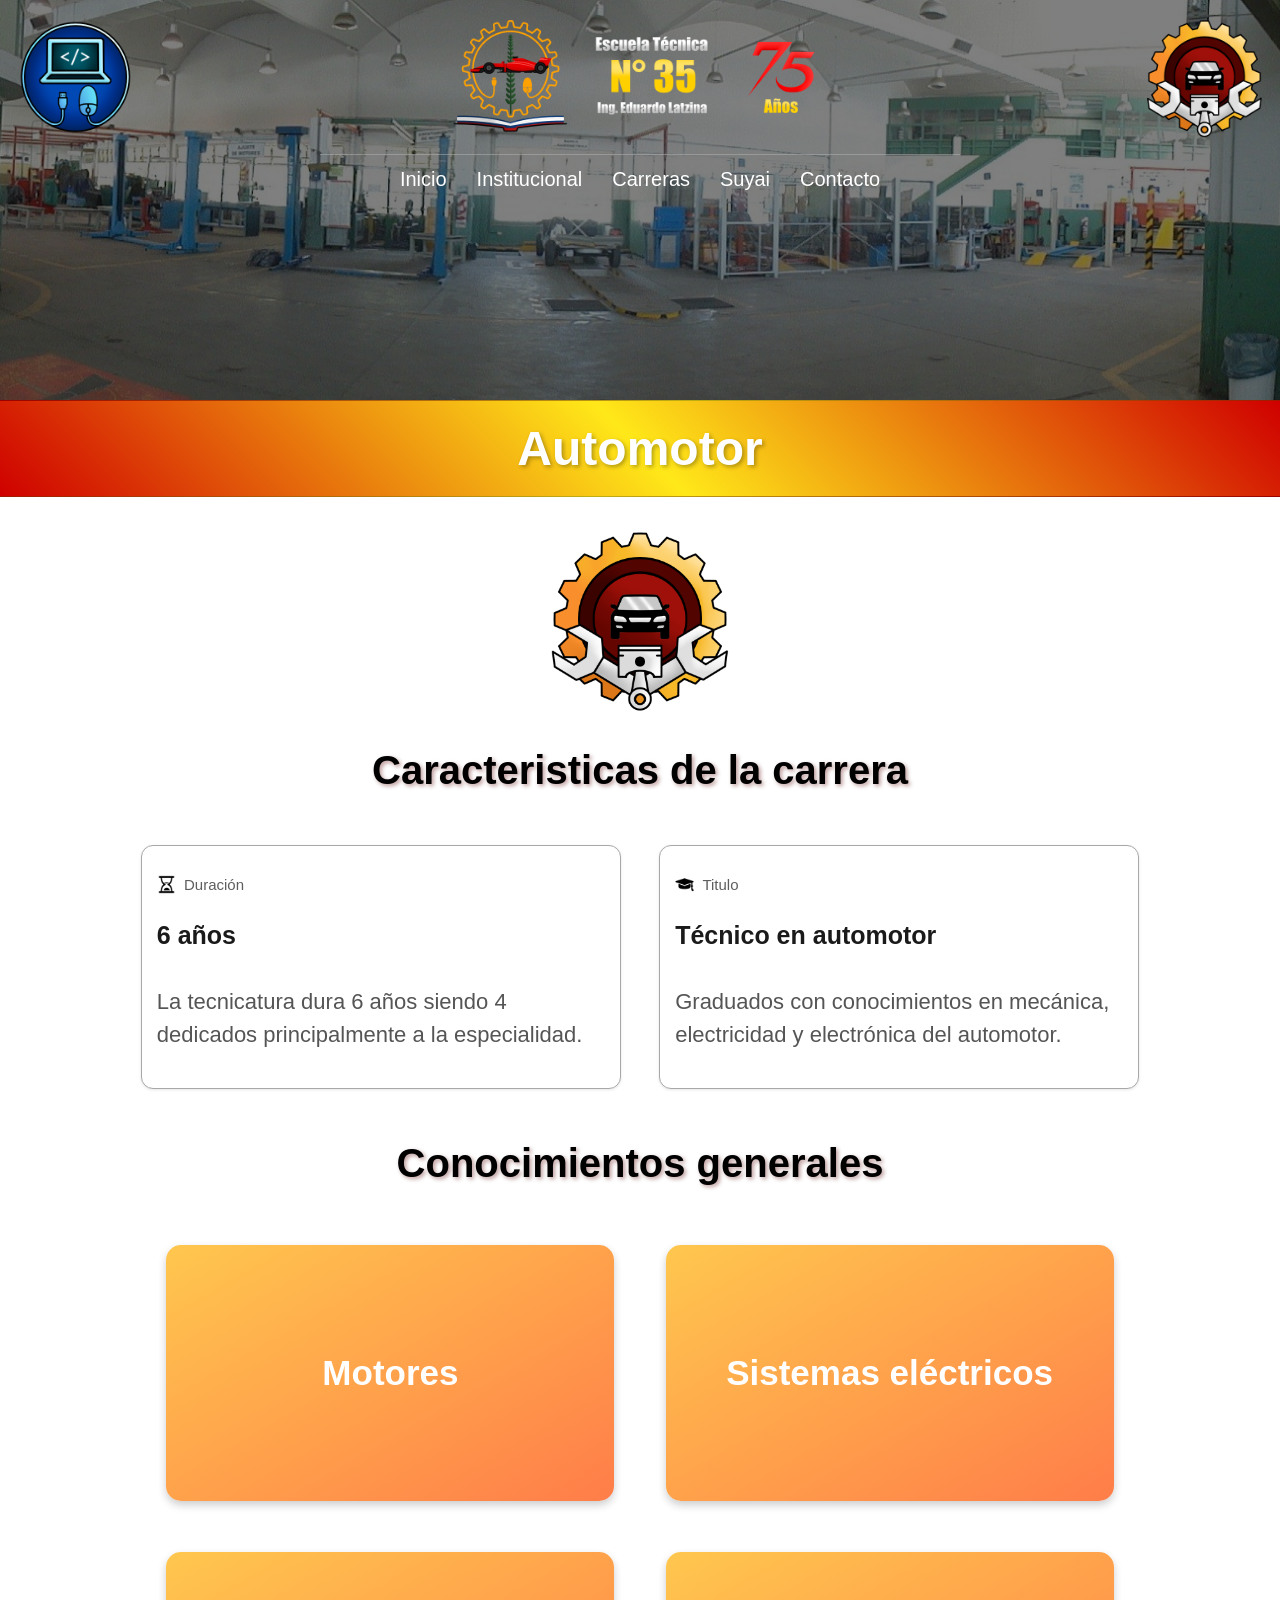
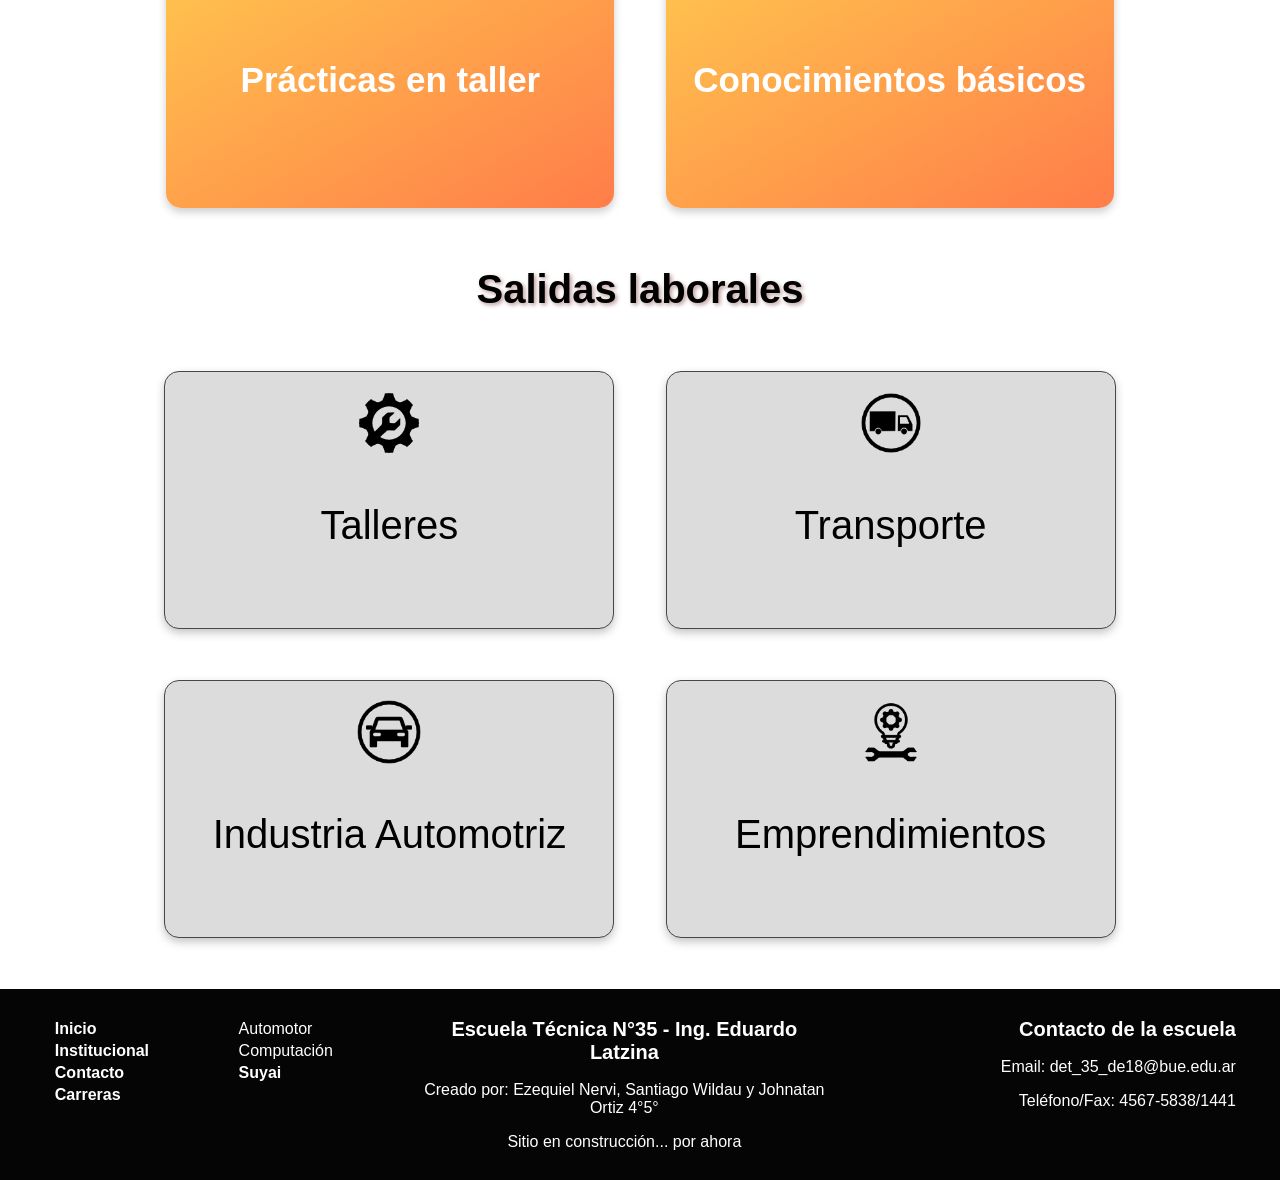
==== commit b0b8b439: "cambios sutiles" ====
--- a/automotor.html
+++ b/automotor.html
@@ -21,8 +21,8 @@
     </div>
     <h2 class="p_titulo"> Caracteristicas de la carrera</h2>
 
-    <div class="centrado">
-        <div class="tarjeta_formal">
+    <div class="Hflowcontainer">
+        <div class="tarjeta_formal sub_hflow">
             <div class="descripcion_icono">
                 <div class="icono-animado little_icon" id="tiempo"></div>
                 <p>Duración</p>
@@ -30,7 +30,8 @@
             <div class="texto_principal">6 años</div>
             <div class="formal"><p>La tecnicatura dura 6 años siendo 4 dedicados principalmente a la especialidad.</p></div>
         </div>
-        <div class="tarjeta_formal">
+  
+        <div class="tarjeta_formal sub_hflow">
             <div class="descripcion_icono">
                 <div class="icono-animado little_icon" id="titulo"></div>
                 <p>Titulo</p>
--- a/styles.css
+++ b/styles.css
@@ -167,9 +167,9 @@
 
 /*Tarjeta para institucional*/
 .tarj_institucional {
-    border: 1px solid black;
+    border: 1px solid #ababab;
     border-radius: 1.5vw;
-    width: 70%;
+    width: 65%;
     margin-left: auto;
     margin-right: auto;
     margin-top: 3vw;
@@ -178,34 +178,52 @@
 
     display: flex;
     flex-direction: column;
-  }
-  
-  .tarj_institucional h2 {
+    box-shadow: 0 0 10px;
+
+    transition: border-color 0.3s ease-out;
+}
+.tarj_institucional:hover {
+    border-color: #585858;
+}
+
+.tarj_institucional h2 {
     font-size: 2em;
     margin-top: 0;
     text-align: center;
-  }
+}
   
-  .tarj_institucional p {
+.tarj_institucional p {
     font-size: 1.2em;
     padding: 0 3%;
     margin-bottom: 0;
+    margin-top: 0;
 
     flex-grow: 1; 
-  }
+}
   
-  .tarj_institucional .mas_info {
-    background-color: #cc0808;
+.tarj_institucional .mas_info {
+    background-color: #ff1414;
     padding: 0.6vw;
     width: auto;
     min-width: 4%;
     border: 1px solid black;
     text-align: center;
 
-    align-self: flex-end; 
-    margin-top: auto; 
-    margin-bottom: 1vw;
-  }
+    align-self: flex-end;
+    margin-top: auto;
+}
+.tarj_institucional .mas_info a {
+    text-decoration: none;
+    color: black;
+}
+
+.mas_info {
+    transition: transform 0.2s ease-out;
+    border-radius: 10px;
+}
+.mas_info:hover {
+    transform: scale(1.05);
+}
 /* ------------------------------------ Cosas de Wildau FIN  ------------------------------------ */
 /*--------------------------------------cosas de nervi INICIO-------------------------------------*/
 
@@ -224,6 +242,12 @@
     transition: border-color 0.5s ease-out, box-shadow 0.5s ease-out;   
 }
 
+.tarjeta.v{
+    flex-direction: column;
+    width: clamp(250px,30vw,500px);
+    padding: 1vw;
+}
+
 .tarjeta.icono-animado {
     transition: border-color 0.5s ease-out, 
                 box-shadow 0.5s ease-out, 
@@ -240,17 +264,12 @@
     box-shadow: 0 0 15px rgba(0, 255, 242, 0.5);
 }
 
-
-  .tarjeta img{
-    width: 100%;
-  }
-
-   .img_a{
+.img_a{
     width: 15vw;
-  }
+}
 
 .caja_descripcion{
-    width: 50%;
+    width: 80%;
     height: 100%;
     display: flex;
     flex-direction: column;
@@ -258,11 +277,8 @@
 
 .caja_texto{
     width: 100%;
-    margin-top: 10%;
 }
 .caja_texto p{
-    padding-left: 3vw;
-    padding-right: 3vw;
     color: rgb(80, 80, 80);
     font-size: clamp(10px, 4vw, 30px);
 }
@@ -273,21 +289,21 @@
 }
 
 .boton{
-    
     width: 80%;
     border: 2px solid #ff2f2f; 
     border-radius: 25px;
-    background-color: #cc0000;
+    background-color: #b90000;
     transition: transform 0.5s ease-out,background-color 0.5s ease-out;
 }
+
 
 .boton:hover{
     transform: scale(0.95);
-    background-color: #ff0000;
+    background-color: #e20000;
 }
 
 .boton.compu:hover{
-    background-color: #00d6c4;
+    background-color: #00c7b6;
 }
 
 .boton p{
@@ -300,21 +316,28 @@
     border: 2px solid #3dffef;
     background-color: #00cca0;
 }
-
-.caja_nombre{
-    width: 30%;
-}
   
-  .caja_nombre p{
+.caja_nombre p{
     font-size: clamp(2vw, 5vw, 50px);
     color: #474747;
 
-  }
+}
 
 .centrado {
     display: flex;
     justify-content: center; 
     width: 100%;
+}
+
+.Hflowcontainer {/*Godot referencia*/
+    display: flex;
+    justify-content: center; 
+    flex-wrap: wrap;
+    width: 100%;
+}
+
+.img_reduced{
+    width: clamp(50px,15vw,250px);
 }
 
 .icono_boton{
@@ -423,12 +446,12 @@
 }
 
 .tarjeta.icono-animado{
-    background: linear-gradient(135deg, rgb(255, 73, 73) 35%, rgb(250, 250, 250) 65%);
+    background: linear-gradient(135deg, rgb(255, 135, 135) 35%, rgb(250, 250, 250) 65%);
     background-size: 300% 300%;
     background-position: bottom right;
 }
 .tarjeta.icono-animado.compu{
-    background: linear-gradient(135deg, rgb(72, 255, 255) 35%, rgb(250, 250, 250) 65%);
+    background: linear-gradient(135deg, rgb(126, 255, 255) 35%, rgb(250, 250, 250) 65%);
     background-size: 300% 300%;
     background-position: bottom right;
 }
@@ -487,10 +510,6 @@
     transition: border 0.5s ease-out, box-shadow 0.5s ease-out;
 }
 
-.tarjeta_formal.height_reduced{
-    height: clamp(100px,10vw,150px);
-}
-
 .tarjeta_formal:hover {
     border: 1px solid rgb(165, 0, 0);
     box-shadow: 0 4px 12px rgba(100, 0, 0, 0.25);
@@ -499,6 +518,20 @@
     border: 1px solid rgb(0, 165, 165);
     box-shadow: 0 4px 12px rgba(0, 88, 100, 0.25);
 }
+.tarjeta_formal.suyai  {
+    width: clamp(80px,13vw,250px);
+    
+}
+
+.sub_hflow{
+    height: auto;
+    margin: 1.5vw;
+}
+
+.margin_auto{
+    margin: 1.5vw auto;
+}
+
 .tarjeta_formal.suyai:hover  {
     border: 1px solid rgb(33, 165, 0);
     box-shadow: 0 4px 12px rgba(3, 100, 0, 0.25);
@@ -546,7 +579,7 @@
 
 
 .card-front {
-    background: linear-gradient(to bottom right, #ff4c2d, #ff7a2d);
+    background: linear-gradient(to bottom right, #ffc74e, #ff7d49);
     color: #ffffff;
     text-align: center;
 }
@@ -555,7 +588,7 @@
 }
 
 .card-back {
-    background: linear-gradient(to bottom right, #ff672b, #ffba25);
+    background: linear-gradient(to bottom right, #ff7d49, #ffc74e);
     color: #ffffff;
     transform: rotateY(180deg);
     font-size: clamp(10px,4vw,25px)
@@ -600,7 +633,7 @@
     background-position: top left;
 }
 
-  .movediza_base, .movediza_oculta {
+.movediza_base, .movediza_oculta {
     position: absolute;
     top: 10%;
     left: 0;
@@ -610,45 +643,45 @@
     align-items: center;
     justify-content: center;
     transition: transform 0.5s ease-in-out, opacity 0.5s ease-in-out;
-  }
+}
   
 
-  .movediza_base {
+.movediza_base {
     font-size: clamp(15px,5vw,40px);
     opacity: 1;
     transform: translateX(0);
     text-align: center;
-  }
+}
   
-  .movediza_oculta {
+.movediza_oculta {
     opacity: 0;
     font-size: clamp(10px,2vw,25px);
     color: #ffffff;
     transform: translateX(100%);
-  }
-  .movediza_oculta p{
+}
+.movediza_oculta p{
     text-align: center;
-  }
+}
   
-  .contenedor_movediza:hover .movediza_base {
+.contenedor_movediza:hover .movediza_base {
     opacity: 0;
     transform: translateX(-100%);
-  }
-  
-  .contenedor_movediza:hover .movediza_oculta {
+}
+
+.contenedor_movediza:hover .movediza_oculta {
     opacity: 1;
     transform: translateX(0);
-  }
+}
 
 .icon_up_center {
     width: clamp(50px,5vw,100px);
     height: clamp(50px,5vw,100px);
-  position: absolute;
-  top: 0;           
-  left: 50%;        
-  transform: translateX(-50%); 
-  margin-top: clamp(15px,1.5vw,30px);
-  background-color: #e0e0e0;
+    position: absolute;
+    top: 0;
+    left: 50%;
+    transform: translateX(-50%); 
+    margin-top: clamp(15px,1.5vw,30px);
+    background-color: #e0e0e0;
 }
 
 .texto{
@@ -665,28 +698,13 @@
 
 .p_titulo{
     text-align: center;
-    -webkit-text-stroke: 0.12em #960000;
-    paint-order: stroke fill;
-    color: rgb(255, 230, 0);
-}
-
+    text-shadow: 2px 2px 4px rgba(90, 0, 0, 0.4); 
+}
+.p_titulo.suyai{
+    text-shadow: 2px 2px 4px rgba(13, 77, 0, 0.4); 
+}
 .p_titulo.compu{
-    -webkit-text-stroke: 0.12em #000a96;
-    color: rgb(0, 255, 255);
-}
-
-.p_titulo.suyai{
-    -webkit-text-stroke: 0.12em #239600;
-    color: rgb(51, 255, 0);
-}
-
-@supports not (paint-order: stroke fill) { /*Esto es para navegadores mobiles viejos que no soportan la propiedad*/
-    .p_titulo,
-    .p_titulo.compu,
-    .p_titulo.suyai {
-        -webkit-text-stroke-width: 0.04em;
-    }
-
+    text-shadow: 2px 2px 4px rgba(1, 87, 87, 0.4); 
 }
 
 .left_text{
@@ -703,7 +721,15 @@
 }
 
 .banner-contenedor.suyai{
-    background: linear-gradient(45deg,#003d05, #005e4e); 
+    background: linear-gradient(45deg,#63ff70,#1a965c, #5bffe4); 
+}
+
+.banner-contenedor.compu{
+    background: linear-gradient(45deg,#1b1eff, #01d6dd,#1b1eff); 
+}
+
+.banner-contenedor.auto{
+    background: linear-gradient(45deg,#cf0000, #ffe819,#cf0000); 
 }
 
 .banner-contenedor img{
@@ -725,44 +751,193 @@
     padding: 0 20px; 
 }
 
-.banner-container {
-    display: flex;
-    width: 100%;
-    height: 10vw;
-    overflow: hidden;
-    font-family: Arial, sans-serif;
-}
-
-.banner-item {
-    flex: 1;
-    display: flex;
-    align-items: center;
-    justify-content: center;
+.v_div{
+    flex-direction: column;
+}
+.h_div{
+display: flex;            
+  flex-direction: row;     
+  justify-content: space-between; 
+  align-items: center;       
+  width: 100%;
+}
+
+.separado{
+    margin: 5vw;
+}
+
+.linea-separadora {
+    width: 50%;              
+    border: none;            
+    border-top: 1px solid rgba(255, 255, 255, 0.5); 
+    margin: 20px auto;        
+  }
+
+.subcont_banner_suyai{
+    margin: auto;
+    max-width: 60vw;
     color: white;
-    font-weight: bold;
-    font-size: 2vw;
-    text-decoration: none;
-
+    font-size: clamp(10px,1.5vw,20px);
+}
+
+/*-----linea de tiempo inicio--------*/
+
+.timeline-container {
+    width: 100%;
     
-    margin-left: -40px; 
-    clip-path: polygon(40px 0, 100% 0, calc(100% - 40px) 100%, 0 100%);
-}
-
-.banner-item:first-child {
-    margin-left: 0;
-    clip-path: polygon(0 0, 100% 0, calc(100% - 40px) 100%, 0 100%);
-}
-
-.banner-item:last-child {
-    clip-path: polygon(40px 0, 100% 0, 100% 100%, 0 100%);
-}
-
-.bg-rojo { background-color: #e63946; }
-.bg-azul { background-color: #1d3557; }
-.bg-verde { background-color: #2a9d8f; }
-.bg-naranja { background-color: #f4a261; }
-
-
+    background: var(--background-box);
+    padding: 4vw 2vw;
+    border-radius: 16px;
+    box-shadow: 0 10px 25px rgba(0, 0, 0, 0.05);
+    border: 1px solid rgba(0, 0, 0, 0.2);
+    overflow-x: auto;
+    white-space: nowrap;
+    position: relative;
+    transition: box-shadow 0.5s ease-out,border-color 0.5s ease-out;
+}
+
+.timeline-container:hover {
+    border-color: rgba(0, 0, 0, 0.3);
+    box-shadow: 0 10px 25px rgba(0, 0, 0, 0.1);
+}
+
+.timeline-container::-webkit-scrollbar {
+    height: 8px;
+}
+.timeline-container::-webkit-scrollbar-track {
+    background: #e5e7eb;
+    border-radius: 4px;
+}
+.timeline-container::-webkit-scrollbar-thumb {
+    background: #cbd5e1;
+    border-radius: 4px;
+}
+.timeline-container::-webkit-scrollbar-thumb:hover {
+    background: #94a3b8;
+}
+
+.timeline {
+    display: inline-flex;
+    position: relative;
+    padding: 5vw 0;
+    min-width: 100%;
+}
+
+
+.timeline::before { /*este es el palo que esta atras de la linea de tiempo*/
+    content: '';
+    position: absolute;
+    top: 50%;
+    left: 0;
+    width: 100%;
+    height: 0.4vw;
+    border-radius: 0.2vw;
+    background-color: #e5e7eb;
+    transform: translateY(-50%);
+    z-index: 1;
+}
+
+
+.timeline-event {
+    position: relative;
+    display: inline-block;
+    margin: 0 2vw;
+    white-space: normal;
+    vertical-align: middle;
+    z-index: 2;
+}
+
+.event-dot {
+    width: 1vw;
+    height: 1vw;
+    background-color: var(--primary-color);
+    border: 0.2vw solid var(--background-box);
+    border-radius: 50%;
+    position: absolute;
+    top: 50%;
+    left: 50%;
+    transform: translate(-50%, -50%);
+    box-shadow: 0 0 0 4px rgb(42, 139, 47);
+    transition: transform 0.3s ease-out, box-shadow 0.3s ease-out;
+}
+
+.timeline-event:hover .event-dot {
+    transform: translate(-50%, -50%) scale(1.3);
+    box-shadow: 0 0 0 4px rgb(60, 194, 66);
+}
+
+.event-card {
+    background: #f9fafb;
+    border: 1px solid #e5e7eb;
+    padding: 1vw;
+    border-radius: 8px;
+    position: relative;
+    transition: all 0.3s ease;
+
+
+    width: 20vw;            
+    max-height: 8vw;      
+    box-sizing: border-box;  
+    
+    overflow-y: auto;       
+    display: flex;
+    flex-direction: column; 
+}
+
+
+.event-card::-webkit-scrollbar { /*esto es pa que las tarjetas tengan una barra de scroll con hover y todo*/
+    width: 0.4vw;
+    height: 0.4vw;
+}
+
+.event-card::-webkit-scrollbar-thumb {
+    background-color: #cbd5e1;
+    border-radius: 0.2vw;
+}
+.event-card::-webkit-scrollbar-thumb:hover {
+    background-color: #9ca3ac;
+}
+
+.timeline-event:hover .event-card {
+    border-color: var(--primary-color);
+    transform: scale(1.05);
+    box-shadow: 0 4px 12px rgba(0, 0, 0, 0.05);
+}
+
+.timeline-event:nth-child(odd) .event-card { /*impares arriba*/
+    bottom: 6vw;
+}
+
+.timeline-event:nth-child(even) .event-card { /*pares abajo*/
+    top: 6vw;
+}
+
+
+
+.event-title {
+    font-size: 1.1rem;
+    margin: 0 0 8px 0;
+    color: var(--text-color);
+}
+
+.event-desc {
+    font-size: 0.85rem;
+    color: #6b7280;
+    margin: 0;
+    line-height: 1.4;
+}
+
+.event-date{
+    font-size: clamp(8px,0.8vw,15px);
+}
+.event-title{
+    font-size: clamp(10px,1vw,20px);
+}
+.event-desc{
+    font-size: clamp(8px,0.8vw,15px);
+}
+
+    /*-------linea de tiempo fin---------*/
 
 /*--------------------------------------cosas de nervi FIN------------------------------------------*/ 
 /*--------------------------------------cosas de Ortiz inicio----------------------------------------*/
@@ -819,7 +994,17 @@
     font-size: 0.85rem;
 }
 
-
+.tarjeta22  {
+    background-color: #ffffff;
+    border-radius: 12px;
+    padding: 45px;
+    box-shadow: 0 4px 10px rgba(0, 0, 0, 0.7);
+    max-width: 600px;
+    font-family: sans-serif;
+    margin-bottom: 24px;
+  }
+  
+  .banner-contenedor.institu{
+    background: linear-gradient(45deg,#ff0000,#ff0000, #ff0000); 
+}
 /*--------------------------------------cosas de Ortiz Fin----------------------------------------*/
-
-
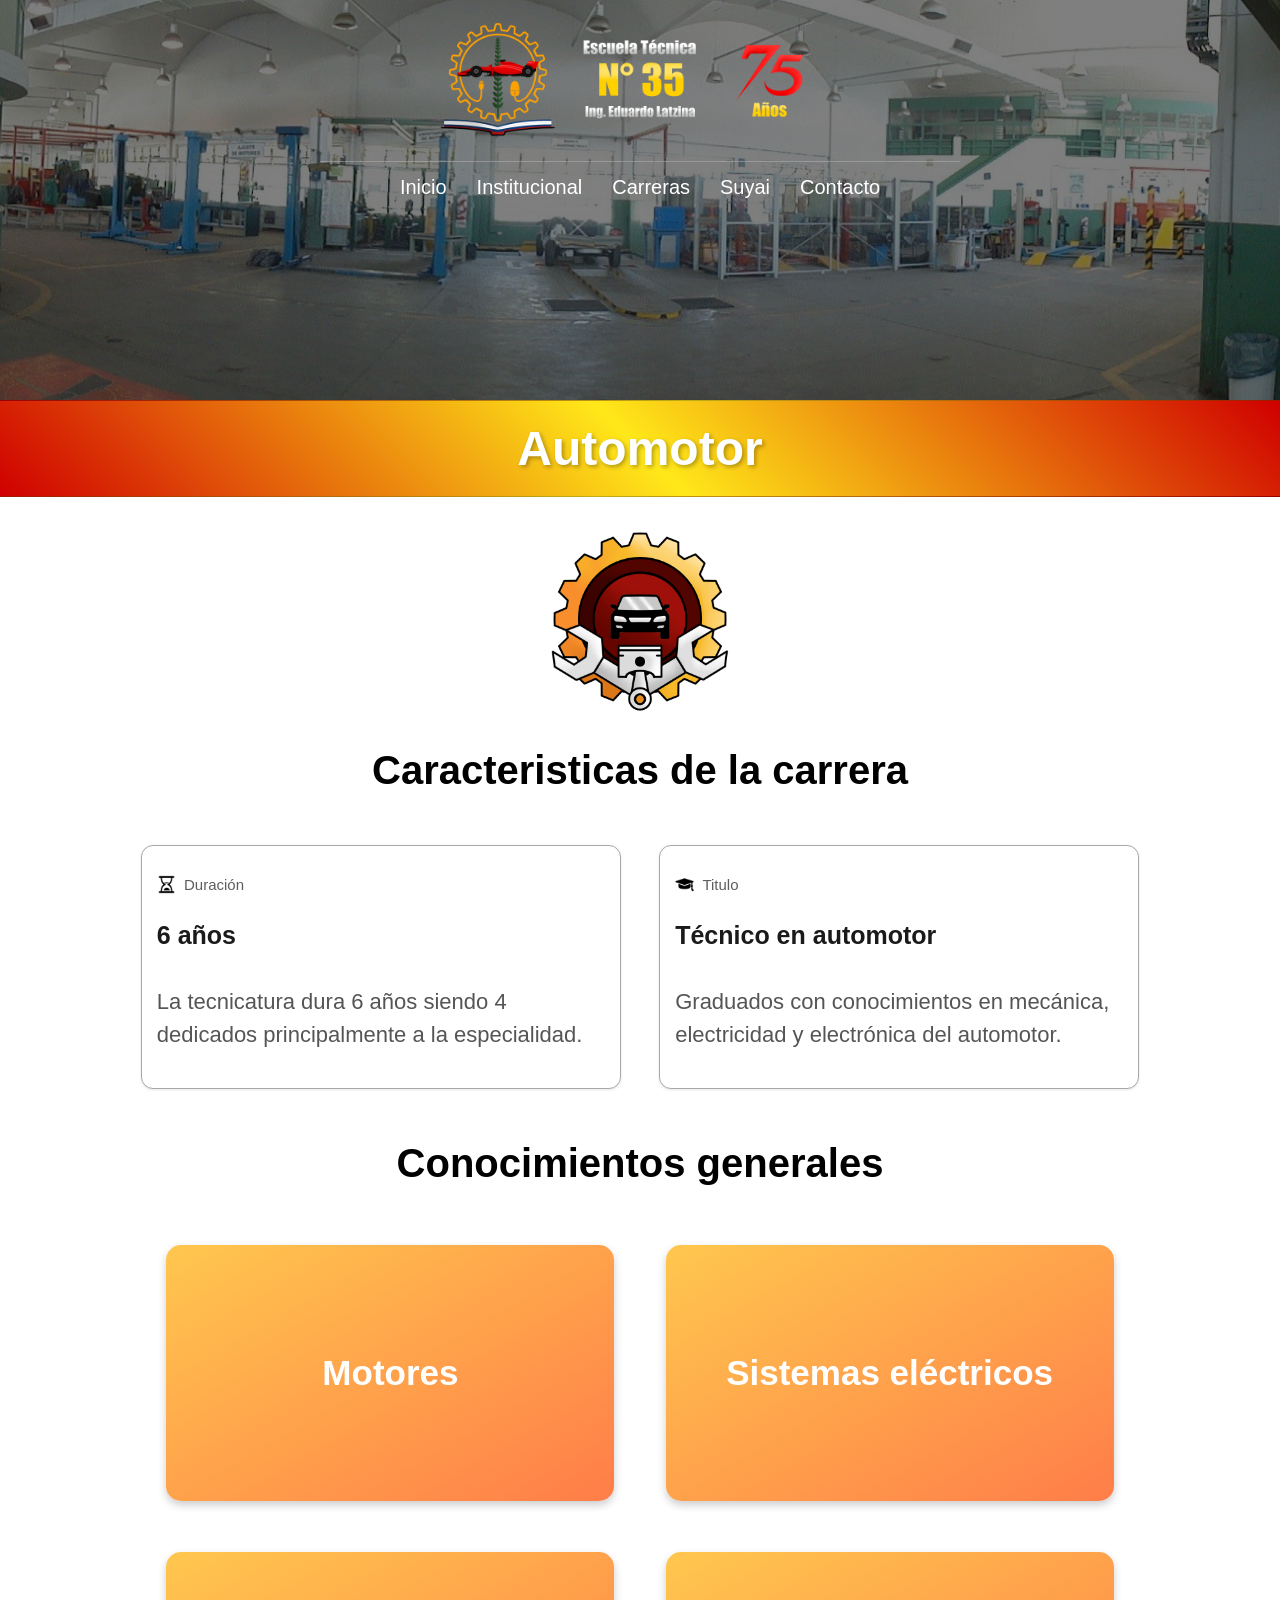
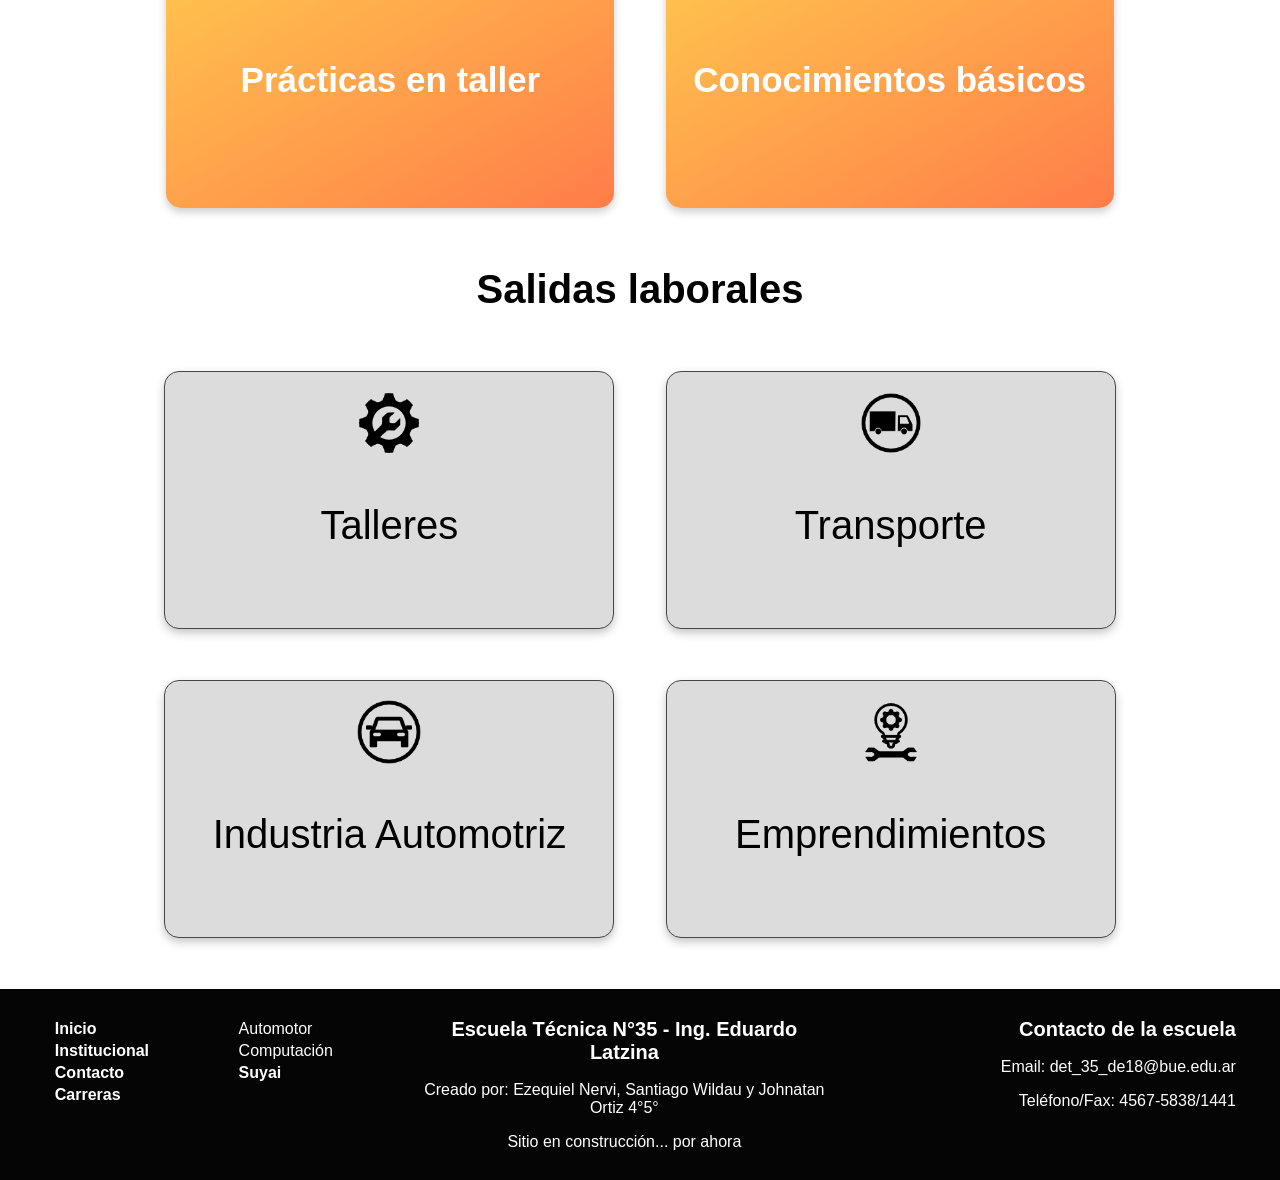
==== commit aa477401: "cambios de diseño y agregado de contenido" ====
--- a/automotor.html
+++ b/automotor.html
@@ -46,12 +46,10 @@
     <div class="centrado">
     <div class="card-container">
     <div class="card-inner">
-      <!-- Parte de adelante -->
       <div class="card-front">
         <p class="label_principal"> <b>Motores</b></p>
       </div>
 
-      <!-- Parte de atrás -->
       <div class="card-back">
         <ul>
             <li>Funcionamiento del motor</li>
@@ -63,17 +61,15 @@
   </div>
   <div class="card-container">
     <div class="card-inner">
-      <!-- Parte de adelante -->
       <div class="card-front">
         <p class="label_principal"> <b>Sistemas eléctricos</b></p>
       </div>
 
-      <!-- Parte de atrás -->
       <div class="card-back">
         <ul>
-            <li>Instalación</li>
-            <li>Reparación</li>
-            <li>Pruebas de componentes</li>
+            <li>Instalación de componentes</li>
+            <li>Reparación de sistemas</li>
+            <li>Pruebas de funcionamiento</li>
         </ul>
       </div>
     </div>
@@ -83,29 +79,30 @@
 <div class="centrado">
     <div class="card-container">
     <div class="card-inner">
-      <!-- Parte de adelante -->
       <div class="card-front">
         <p class="label_principal"> <b>Prácticas en taller</b></p>
       </div>
 
-      <!-- Parte de atrás -->
       <div class="card-back">
-            <p>Practicas con vehículos reales, herramientas y equipamiento profesional.</p>
+        <ul>
+            <li>Practicas con vehículos reales</li>
+            <li>Enseñanza del uso de herramientas</li>
+            <li>Equipamiento profesional</li>
+        </ul>
       </div>
     </div>
   </div>
   <div class="card-container">
     <div class="card-inner">
-      <!-- Parte de adelante -->
       <div class="card-front">
         <p class="label_principal"> <b>Conocimientos básicos</b></p>
       </div>
 
-      <!-- Parte de atrás -->
       <div class="card-back">
         <ul>
             <li>Transmisión, frenos y suspensión</li>
             <li>Instalación, reparación y pruebas de componentes.</li>
+            <li>Desarmado y armado de motores, cambios de aceite y ruedas de vehiculos</li>
         </ul>
       </div>
     </div>
@@ -121,7 +118,11 @@
         <p> Talleres </p>
       </div>
       <div class="movediza_oculta">
-        <p>Talleres mecánicos y Concesionarias</p>
+        <ul>
+          <li>Mantenimiento integral de vehículos</li>
+          <li>Diagnóstico electrónico automotriz</li>
+          <li>Asesor de servicios en concesionarias</li>
+        </ul>
       </div>
     </div>
     <div class="contenedor_movediza">
@@ -130,7 +131,11 @@
         <p> Transporte </p>
       </div>
       <div class="movediza_oculta">
-          <p>Empresas de transporte y logística.</p>
+          <ul>
+          <li>Mantenimiento de flotas comerciales</li>
+          <li>Mecánico de vehículos pesados</li>
+          <li>Coordinador de logística y transporte</li>
+        </ul>
       </div>
     </div>
   </div>
@@ -142,7 +147,11 @@
         <p> Industria Automotriz </p>
       </div>
       <div class="movediza_oculta">
-        <p>Industrias automotrices y autopartistas.</p>
+        <ul>
+          <li>Operario técnico en plantas de montaje</li>
+          <li>Control de calidad de autopartes</li>
+          <li>Desarrollo y testeo de componentes</li>
+        </ul>
       </div>
     </div>
     <div class="contenedor_movediza">
@@ -151,7 +160,11 @@
         <p> Emprendimientos </p>
       </div>
       <div class="movediza_oculta">
-        <p>Emprendimientos propios de mecánica</p>
+        <ul>
+          <li>Dueño de taller mecánico independiente</li>
+          <li>Especialista en electricidad y electrónica</li>
+          <li>Consultor e inspector técnico de vehículos</li>
+        </ul>
       </div>
     </div>
   </div>
--- a/styles.css
+++ b/styles.css
@@ -1,4 +1,3 @@
-/* ------------------------------------ Cosas de Wildau (index) --------------------------------- */
 /* ------------------------------------ Cosas de Wildau (index) --------------------------------- */
 @view-transition {
     navigation: auto;
@@ -44,30 +43,16 @@
     width: 100%;
     height: 100%;
 }
-header .logos {
-    padding: 6% 1%; /**/
-    display: flex;
+
+/*Logo de la escuela*/
+#link_logo {
+    display: flex;
+    justify-content: center;
     align-items: center;
-    justify-content: space-between;
-    height: 150px;
-    width: 100%;
-    box-sizing: border-box;
-}
-header .logos a {
-    display: flex;
-    width: 25%;
-}
-header .logos a:last-of-type {
-    justify-content: flex-end;
 }
 #logo {
-    width: 130%;
-    height: auto;
-    margin-left: -35px; /**/
-}
-.logo_carreras {
-    width: 40%;
-    height: auto;
+    width: 32%;
+    padding: 1.5vw;
 }
 
 /*Barra de navegación*/
@@ -172,18 +157,22 @@
     width: 65%;
     margin-left: auto;
     margin-right: auto;
-    margin-top: 3vw;
-    padding: 1%;
-    height: 13vw;
+    margin-top: 2rem;
+    padding: 1.5rem;
+    min-height: 150px;
+    height: auto;
 
     display: flex;
     flex-direction: column;
     box-shadow: 0 0 10px;
 
-    transition: border-color 0.3s ease-out;
+    transition: border-color 0.3s ease-out, background-color 0.3s ease-out;
+
+    overflow-wrap: break-word;
 }
 .tarj_institucional:hover {
-    border-color: #585858;
+    border-color: #580000;
+    background-color: rgb(255, 0, 0, 0.2);
 }
 
 .tarj_institucional h2 {
@@ -193,6 +182,8 @@
 }
   
 .tarj_institucional p {
+    color: #404040;
+
     font-size: 1.2em;
     padding: 0 3%;
     margin-bottom: 0;
@@ -203,18 +194,20 @@
   
 .tarj_institucional .mas_info {
     background-color: #ff1414;
-    padding: 0.6vw;
+    padding: 0.5rem;
     width: auto;
     min-width: 4%;
     border: 1px solid black;
     text-align: center;
+    box-shadow: 0 0 5px;
 
     align-self: flex-end;
     margin-top: auto;
 }
 .tarj_institucional .mas_info a {
     text-decoration: none;
-    color: black;
+    color: white;
+    font-weight: bold;
 }
 
 .mas_info {
@@ -225,7 +218,6 @@
     transform: scale(1.05);
 }
 /* ------------------------------------ Cosas de Wildau FIN  ------------------------------------ */
-/*--------------------------------------cosas de nervi INICIO-------------------------------------*/
 
 .tarjeta {
     display: flex;
@@ -298,11 +290,16 @@
 
 
 .boton:hover{
+    transform: scale(1.05);
+    
+}
+
+.boton:active{
     transform: scale(0.95);
     background-color: #e20000;
 }
 
-.boton.compu:hover{
+.boton.compu:active{
     background-color: #00c7b6;
 }
 
@@ -440,7 +437,7 @@
     background-position: bottom right;
 }
 .icono-animado.suyai{
-    background: linear-gradient(135deg, rgb(21, 255, 0) 35%, black 65%);
+    background: linear-gradient(135deg, rgb(19, 228, 0) 35%, black 65%);
     background-size: 300% 300%;
     background-position: bottom right;
 }
@@ -698,21 +695,15 @@
 
 .p_titulo{
     text-align: center;
-    text-shadow: 2px 2px 4px rgba(90, 0, 0, 0.4); 
-}
-.p_titulo.suyai{
-    text-shadow: 2px 2px 4px rgba(13, 77, 0, 0.4); 
-}
-.p_titulo.compu{
-    text-shadow: 2px 2px 4px rgba(1, 87, 87, 0.4); 
-}
+}
+
 
 .left_text{
     text-align: left;
 }
 
 .banner-contenedor {
-    background: linear-gradient(45deg, #ff0000, #0077ff); 
+    background: linear-gradient(45deg, #ff0000, #0026ff); 
     padding: 20px 20px;        
     text-align: center;      
     margin-bottom: 2vw;
@@ -1007,4 +998,4 @@
   .banner-contenedor.institu{
     background: linear-gradient(45deg,#ff0000,#ff0000, #ff0000); 
 }
-/*--------------------------------------cosas de Ortiz Fin----------------------------------------*/
+/*--------------------------------------cosas de Ortiz Fin----------------------------------------*/
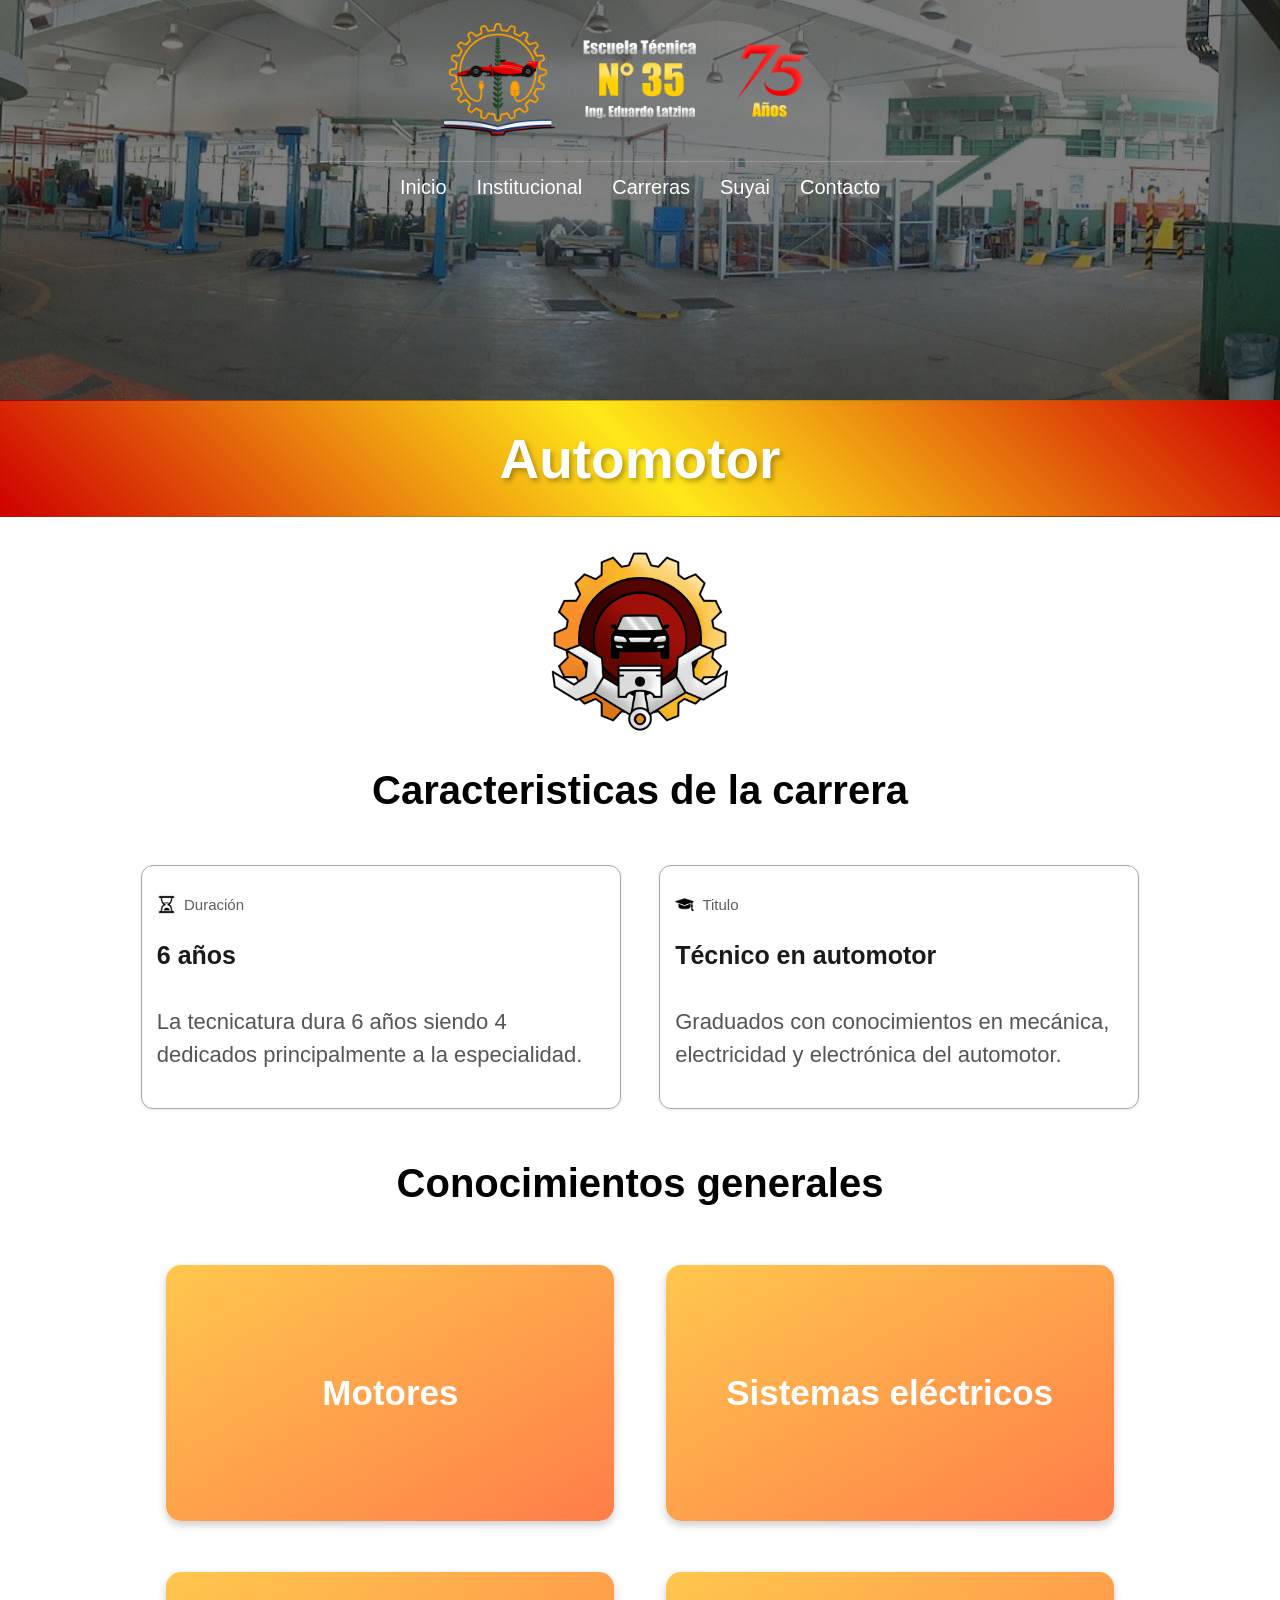
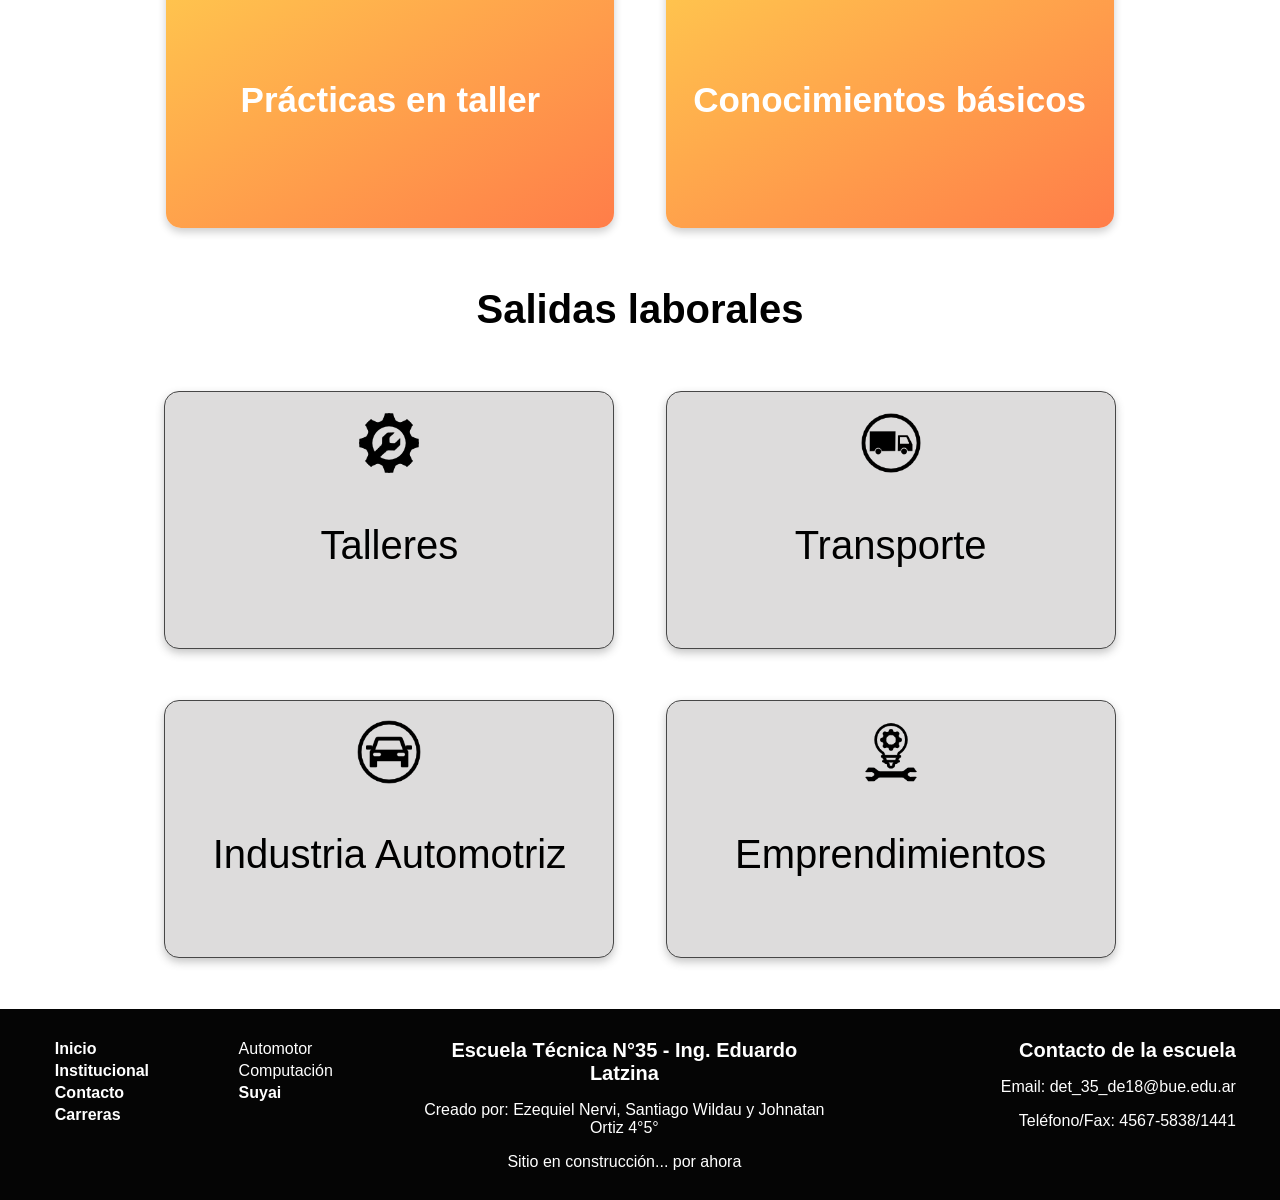
==== commit 09227469: "cambios menores" ====
--- a/automotor.html
+++ b/automotor.html
@@ -102,7 +102,7 @@
         <ul>
             <li>Transmisión, frenos y suspensión</li>
             <li>Instalación, reparación y pruebas de componentes.</li>
-            <li>Desarmado y armado de motores, cambios de aceite y ruedas de vehiculos</li>
+            <li>Desarmado y armado de motores 4 tiempos</li>
         </ul>
       </div>
     </div>
--- a/styles.css
+++ b/styles.css
@@ -570,7 +570,7 @@
     justify-content: center;
     align-items: center;
     box-shadow: 0 4px 8px rgba(0, 0, 0, 0.2);
-    padding: 20px;
+    padding: 1.5vw;
     box-sizing: border-box;
 }
 
@@ -704,7 +704,7 @@
 
 .banner-contenedor {
     background: linear-gradient(45deg, #ff0000, #0026ff); 
-    padding: 20px 20px;        
+    padding: 2vw;        
     text-align: center;      
     margin-bottom: 2vw;
     border-top: 1px solid rgba(0, 0, 0, 0.25); 
@@ -731,8 +731,8 @@
     color: white;             
     margin: 0;                
     font-family: Arial, sans-serif;
-    font-size: 3rem;          
-    text-shadow: 2px 2px 4px rgba(0, 0, 0, 0.3); 
+    font-size: clamp(20px,6vw,55px);         
+    text-shadow: 0.2vw 0.2vw 0.4vw rgba(0, 0, 0, 0.3); 
 }
 
 .ancho_documento{ 
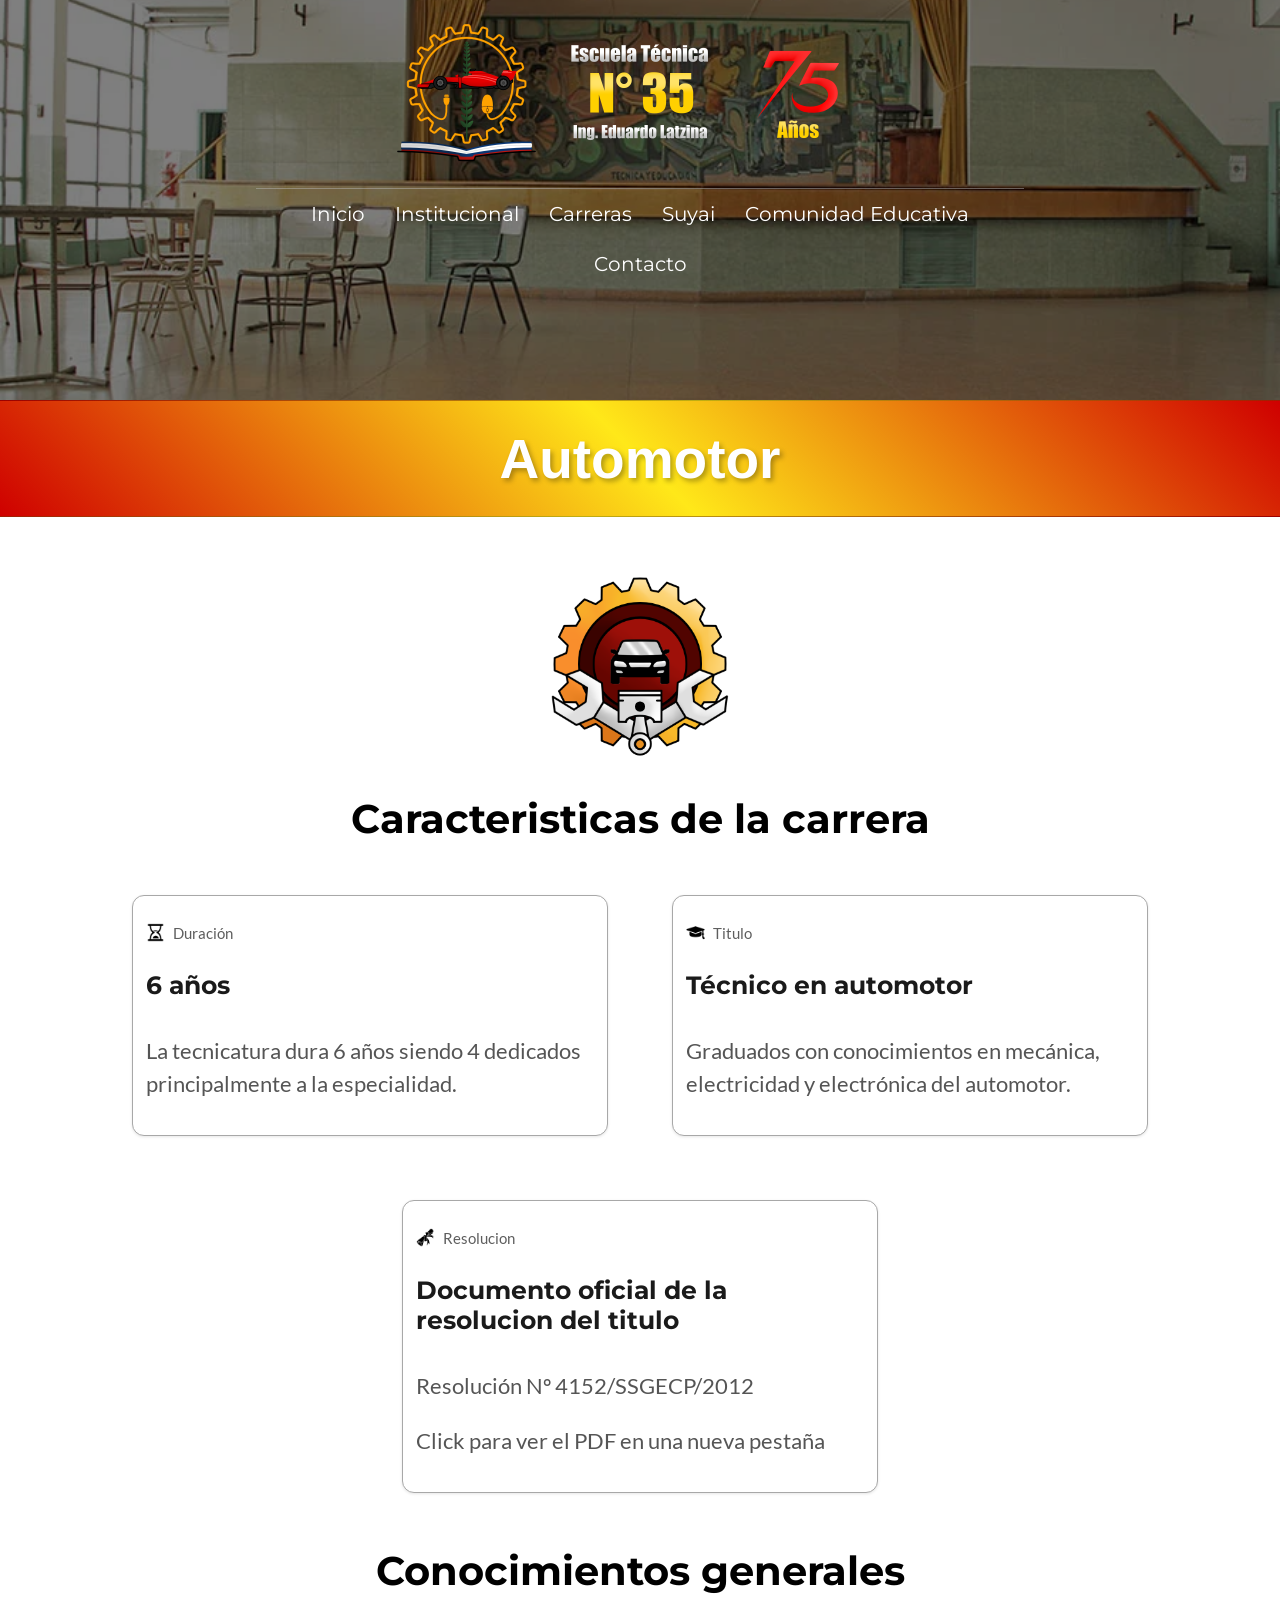
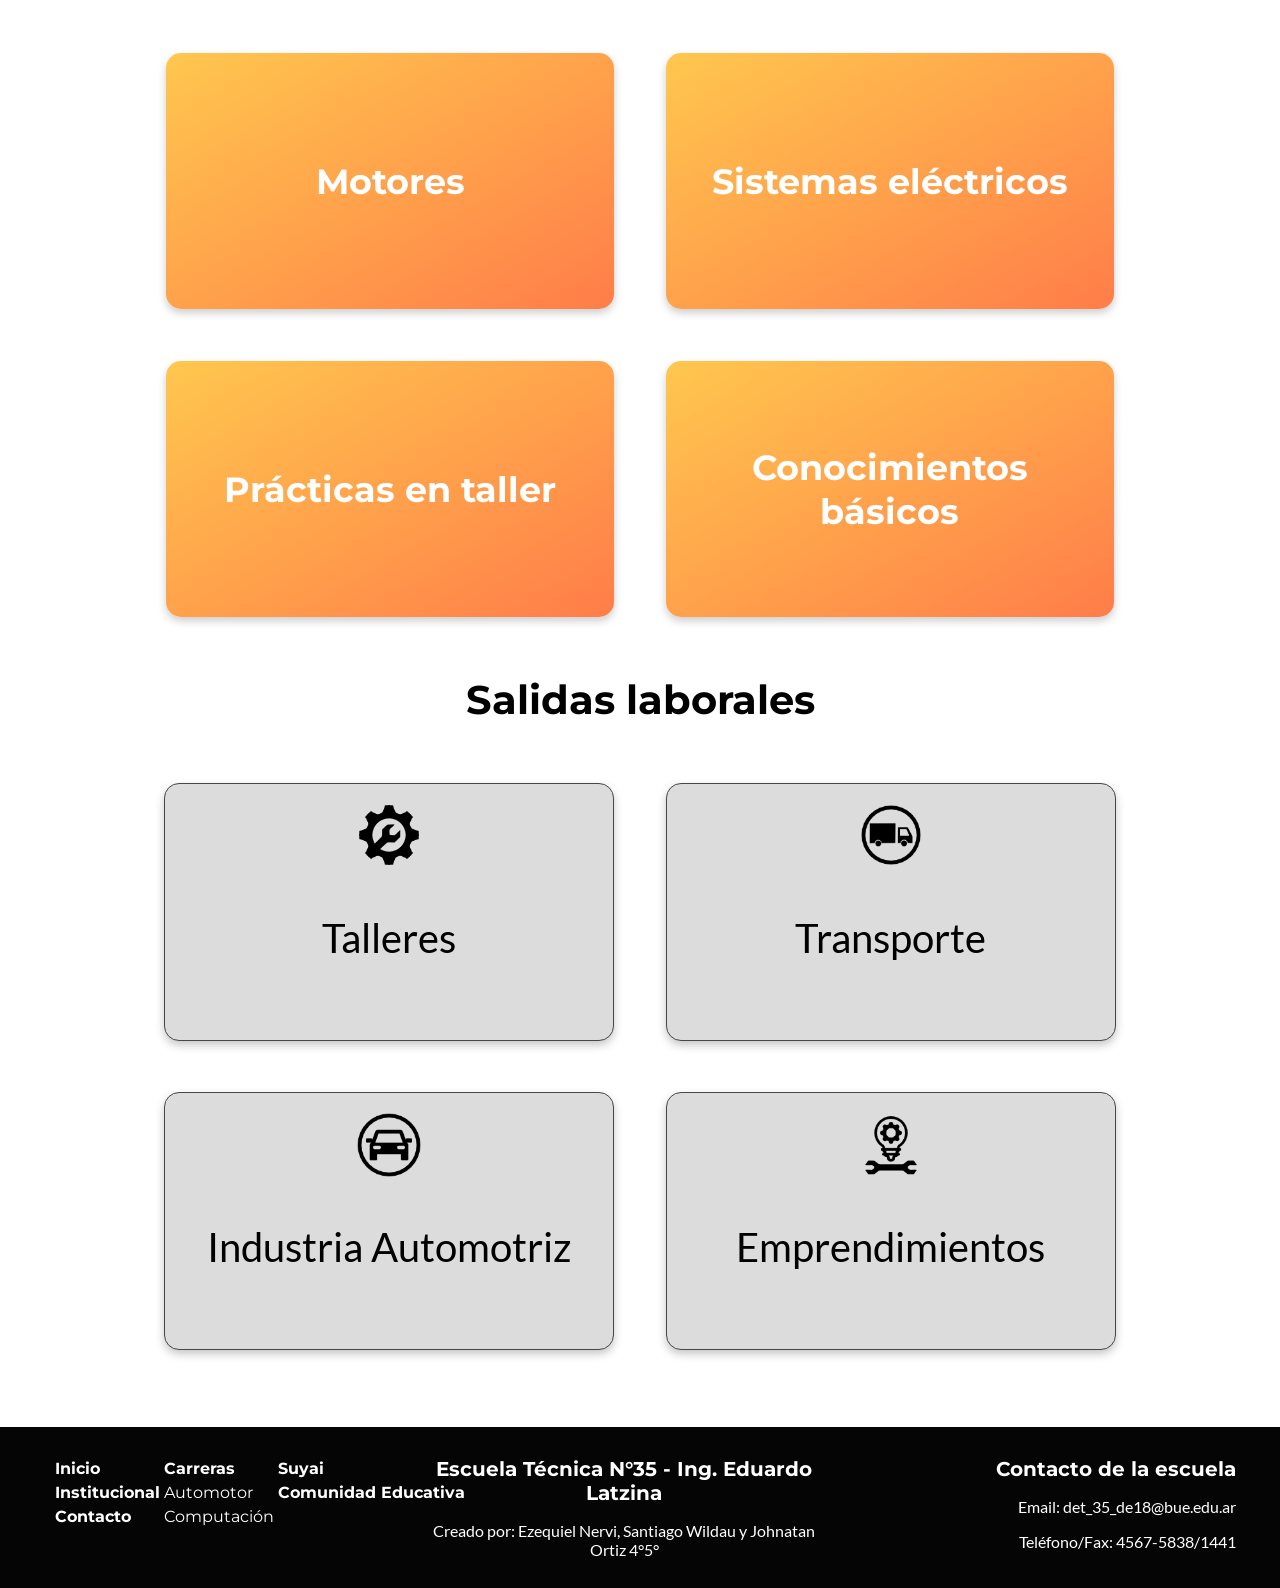
==== commit 8d0208ba: "resolucion del titulo" ====
--- a/automotor.html
+++ b/automotor.html
@@ -15,7 +15,7 @@
   <div class="banner-contenedor auto">
     <h1 > Automotor</h1>
     </div>
-
+    <div class="ancho_documento">
     <div class="centrado">
         <img src="images/icono_automotor.png" style="width: clamp(100px,15vw,250px);"> 
     </div>
@@ -39,6 +39,17 @@
             <div class="texto_principal">Técnico en automotor</div>
             <div class="formal"><p>Graduados con conocimientos en mecánica, electricidad y electrónica del automotor.</p></div>
         </div>
+
+        <a class="tarjeta_formal sub_hflow a_boton" target="_blank" href="resoluciones/TecnicoAutomotores Resolución Nº 4152SSGECP2012.pdf">
+            <div class="descripcion_icono">
+                <div class="icono-animado little_icon" id="titulo_papel"></div>
+                <p>Resolucion</p>
+            </div>
+            <div class="texto_principal">Documento oficial de la resolucion del titulo</div>
+            <div class="formal">
+              <p>Resolución Nº 4152/SSGECP/2012</p>
+              <p>Click para ver el PDF en una nueva pestaña</p></div>
+            </a>
     </div>
 
     <h2 class="p_titulo"> Conocimientos generales</h2>
@@ -168,6 +179,7 @@
       </div>
     </div>
   </div>
+  </div>
 
     <custom-footer></custom-footer>
 </body>
--- a/styles.css
+++ b/styles.css
@@ -1,10 +1,57 @@
 /* ------------------------------------ Cosas de Wildau (index) --------------------------------- */
-@view-transition {
+@view-transition { /* Le hace un efecto de transición suave al cambiar de página */
     navigation: auto;
 }
 
-* {
-    font-family: Calibri, Arial, sans-serif;
+/*Nota: lo de la fuente montserrat lo pongo por las dudas, al final no se si la vamos a usar o no*/
+
+/*Fuente Montserrat*/
+@font-face {
+    font-family: 'Montserrat';
+    src: url('fonts/Montserrat-VariableFont_wght.ttf') format('truetype-variations');
+    font-weight: 100 900;
+    font-style: normal;
+}
+
+/*Montserrat cursiva*/
+@font-face {
+    font-family: 'Montserrat';
+    src: url('fonts/Montserrat-Italic-VariableFont_wght.ttf') format('truetype-variations');
+    font-weight: 100 900;
+    font-style: italic;
+}
+
+@font-face {
+    font-family: 'Lato';
+    src: url('fonts/Lato-Regular.ttf');
+    font-weight: 400;
+    font-style: normal;
+}
+
+@font-face {
+    font-family: 'Lato';
+    src: url('fonts/Lato-Bold.ttf');
+    font-weight: 700;
+    font-style: normal;
+}
+
+@font-face {
+    font-family: 'Lato';
+    src: url('fonts/Lato-Italic.ttf');
+    font-weight: 400;
+    font-style: italic;
+}
+
+:root {
+    interpolate-size: allow-keywords; /*Permite animar cambios de altura variables*/
+    --h-links-footer: 92px; /*La altura que tiene el 'ul' en el footer (cambia dependiendo el ancho de pantalla)*/
+}
+
+*, .button, .montserrat {
+    font-family: 'Montserrat', Calibri, Arial, sans-serif; /* Fuentes de la página */
+}
+p, li {
+    font-family: 'Lato', Calibri, Arial, sans-serif; /* Fuentes para los párrafos */
 }
 
 .bold {
@@ -15,30 +62,33 @@
     margin: 0;
 }
 
+/*Header de la página*/
 header {
     height: 400px;
 }
 .img {
-    background-size: cover;
-    background-position: center;
+    background-size: cover; /*La imágen de fondo cubre todo el contenedor*/
+    background-position: center; /*Se posiciona en el centro*/
     position: absolute;
     top: 0;
     left: 0;
     width: 100%;
     height: 400px;
-    transition: opacity 1s ease;
-}
+    transition: opacity 1s ease; /*Transición para el efecto de desvanecimiento*/
+}
+/*IDs para el cambio de bg del header*/
 #img1 {
-    background-image: url(images/bg/taller_panoramica.jpg);
+    background-image: url(images/bg/escenario.webp);
     z-index: -1;
     opacity: 1;
 }
 #img2 {
-    background-image: url(images/bg/escenario.webp);
+    background-image: url(images/bg/patio_taller.jpeg);
+    background-position: center 25%;
     z-index: -2;
     opacity: 0;
 }
-.alpha {
+.alpha { /*Para el oscurecimiento de algunas imágenes de fondo*/
     background-color: rgba(0, 0, 0, 0.5);
     width: 100%;
     height: 100%;
@@ -50,8 +100,8 @@
     justify-content: center;
     align-items: center;
 }
-#logo {
-    width: 32%;
+#logo { /*Tamaño del logo*/
+    width: clamp(250px, 40%, 500px);
     padding: 1.5vw;
 }
 
@@ -60,13 +110,13 @@
     list-style: none;
     margin: 0 auto;
     padding: 0;
-    display: flex;
+    display: flex; /*Usamos una lista con flexbox para hacer el nav*/
     justify-content: center;
     align-items: center;
-    flex-wrap: wrap;
+    flex-wrap: wrap; /*En caso de que desborde los ítems del nav pasa a la siguiente fila*/
     font-size: 20px;
     color: white;
-    width: 50%;
+    width: 60%;
     height: 50px;
     border-top: 1px solid rgba(180, 180, 180, 0.5);
 }
@@ -75,7 +125,7 @@
     display: flex;
     align-items: center;
     height: 100%;
-    transition: background-color 0.2s ease-out;
+    transition: background-color 0.2s ease-out; /*Para el hover y el efecto de hacer click*/
 }
 nav ul li a {
     text-decoration: none;
@@ -97,6 +147,7 @@
     unicode-bidi: isolate;
 }
 
+/*Footer*/
 footer {
     margin-top: 2%;
     width: 100%;
@@ -105,8 +156,9 @@
     padding: 1%;
     text-align: center;
     font-size: 16px;
-    box-sizing: border-box;
-    display: flex;
+    box-sizing: border-box; /*Sirve para que no se rompa el ancho de página*/
+    display: flex;
+    overflow-wrap: break-word; /*Para que las palabras se mantengan en el contenedor*/
 }
 footer h2 {
     font-size: 20px;
@@ -115,10 +167,10 @@
 footer div {
     width: 33.3%;
 }
-footer div:first-of-type {
+footer div:first-of-type { /*El primer elemento va a la izquierda*/
     text-align: left;
 }
-footer div:last-of-type {
+footer div:last-of-type { /*El último a la derecha*/
     text-align: right;
     padding-right: 2.5%;
 }
@@ -127,8 +179,9 @@
     display: flex;
     flex-wrap: wrap;
     flex-direction: column; /**/
-    height: 92px;
-}
+    height: var(--h-links-footer); /*El alto del footer lo delimita una variable para editarlo más fácil con los media queries*/
+}
+
 footer li {
     list-style-type: none;
     padding: 2px;
@@ -145,13 +198,13 @@
 
 .sin_llegar_final { /*Clase temporal para las páginas que no llegan al final*/
     position: absolute;
-    bottom: 0;
+    bottom: 0; /*Básicamente se coloca el footer abajo de todo en la página. Debería no usarse en la página final*/
     width: 100%;
 }
 
 
-/*Tarjeta para institucional*/
-.tarj_institucional {
+/*Tarjeta para institucional (obsoleto y reemplazado)*/
+/*.tarj_institucional {
     border: 1px solid #ababab;
     border-radius: 1.5vw;
     width: 65%;
@@ -167,18 +220,16 @@
     box-shadow: 0 0 10px;
 
     transition: border-color 0.3s ease-out, background-color 0.3s ease-out;
-
-    overflow-wrap: break-word;
 }
 .tarj_institucional:hover {
     border-color: #580000;
     background-color: rgb(255, 0, 0, 0.2);
-}
+}*/
 
 .tarj_institucional h2 {
-    font-size: 2em;
-    margin-top: 0;
+    font-size: 2em; /*El doble del tamaño de letra original*/
     text-align: center;
+    color: black;
 }
   
 .tarj_institucional p {
@@ -186,40 +237,663 @@
 
     font-size: 1.2em;
     padding: 0 3%;
-    margin-bottom: 0;
+    margin-bottom: 10px;
     margin-top: 0;
 
-    flex-grow: 1; 
-}
-  
-.tarj_institucional .mas_info {
-    background-color: #ff1414;
-    padding: 0.5rem;
-    width: auto;
-    min-width: 4%;
-    border: 1px solid black;
+    flex-grow: 1; /*Hace que el espacio sobrante en el contenedor lo tome el párrafo*/
+}
+
+.tarj_institucional {
+    display: flex;
+    flex-direction: column; /*Para que el h2 y el p esten alineados verticalmente*/
+    align-items: center;
     text-align: center;
-    box-shadow: 0 0 5px;
-
-    align-self: flex-end;
-    margin-top: auto;
-}
-.tarj_institucional .mas_info a {
+    width: 100%;
+    box-sizing: border-box;
+    min-height: 150px; /*La altura depende del ancho del viewport, en cierto punto*/
+    height: auto;
+    border: 2px solid #ccc;
+    box-shadow: 0 0 15px rgba(0, 0, 0, 0.26);
+    border-radius: 15px;
+    padding: 16px;
+    margin: 0;
+    transition: border-color 0.3s ease-out, box-shadow 0.3s ease-out;
+    overflow-wrap: break-word; /*Se rompe la palabra para que no desborde si es muy larga*/
+}
+
+.tarj_institucional.v{
+    flex-direction: column;
+    width: clamp(250px,30vw,500px); /*Hace que el tamaño del ícono esté entre estos valores*/
+    padding: 1vw;
+}
+
+.tarj_institucional.icono-animado {
+    transition: border-color 0.5s ease-out, 
+                box-shadow 0.5s ease-out, 
+                background-position 0.5s ease-out; /*La transición suave del bg*/
+
+    background: linear-gradient(135deg, rgb(255, 0, 0, 0.2) 35%, rgb(250, 250, 250) 65%); /*La base del efecto del hover*/
+    background-size: 300% 300%; /*Aumenta el tamaño del bg para que el fondo aparezca fuera del contenedor*/
+    background-position: bottom right; /*Coloca el bg fuera del contenedor*/
+}
+.tarj_institucional.icono-animado:hover {
+    background-position: top left; /*Se mueve el bg del linear-gradient a arriba izquierda, afectando al icono y poniendolo de color rojo*/
+}
+
+.tarj_institucional:hover {
+    border-color: #c40000; 
+    box-shadow: 0 0 15px rgba(255, 0, 0, 0.5);
+}
+
+.tarj_institucional .titulo_institucional {
+    display: flex;
+    align-items: center;
+    gap: 10px; /*Separación horizontal entre el ícono y el título*/
+}
+
+.tarj_institucional:hover .icono-animado {
+    background-position: top left; /*Lo mismo del icono antes, pero ahora de todo el contenedor. El linear-gradient pone de color rojo a toda la sección*/
+}
+
+.a_tarj_inst { /*Propiedades para los "a" que se usan en botones*/
+    display: block;
+    width: 65%;
+    margin: 48px auto;
+    text-decoration: none;
+}
+.a_tarj_inst:last-of-type { /*Tarjeta de instagram*/
+    margin-top: 0;
+    margin-bottom: 96px;
+}
+
+/*Tarjeta Instagram*/
+.tarj_insta { /*Diseño similar al de la tarjeta anterior*/
+    display: flex;
+    align-items: center;
+    width: 100%;
+    box-sizing: border-box;
+    min-height: 150px; /*La altura depende del ancho del viewport, en cierto punto*/
+    box-shadow: 0 0 15px rgba(0, 0, 0, 0.26);
+    border-radius: 15px;
+    padding: 16px;
+    margin: 0;
+    transition: box-shadow 0.3s ease-out, transform 0.3s ease-out, color 0.3s ease-out;
+    overflow-wrap: break-word;
+    color: white;
+    border: none;
+    background: transparent;
+
+    position: relative;
+    z-index: 1;
+}
+.tarj_insta:hover {
+    transform: scale(1.02); /*Se agranda al pasar el mouse por encima*/
+    color: black;   
+}
+.text_insta {
+    display: flex;
+    flex-direction: column;
+    gap: 16px; /*Espacio de 16px entre el h2 y el p*/
+}
+.text_insta h2 {
+    margin-block: 0;
+    font-size: 40px;
+}
+.text_insta p {
+    margin-block: 0;
+    font-size: 20px;
+}
+
+/*Efecto de los colores de Instagram al pasar por el botón*/
+
+/*Efecto del ícono*/
+.icon_insta {
+    padding: 0 20px;
+    position: relative;
+    display: inline-block;
+}
+.icon_insta::before, .icon_insta::after { /*Se coloca la imagen de Insta*/
+    content: "";
+    position: absolute;
+    /*Se coloca en la posición original del ícono*/
+    inset: 0; /*el inset es como un coso que te permite usar top, left, bottom y right a la vez, como el margin o padding*/
+    
+    /*La propiedad mask sirve para aplicar el linear-gradient en el ícono*/
+    -webkit-mask: url('images/iconos/instagram.svg') no-repeat center / contain; /*Para navegadores que no soportan "mask"*/
+    mask: url('images/iconos/instagram.svg') no-repeat center / contain;
+    
+    transition: opacity 0.3s ease-out; /*Hace el efecto de desvanecimiento suave al intercambiar la opacidad de los pseudoelementos*/
+}
+.icon_insta::before {
+  background: #ffffff; /*Sin el hover el fondo es blanco*/
+  opacity: 1; /*Este elemento es el que aparece por defecto*/
+}
+.icon_insta::after {
+  background: linear-gradient(135deg, #833ab4, #fd1d1d, #fcb045); /*Haciendo hover el fondo es el linear-gradient*/
+  opacity: 0; /*Por defecto esta oculto, aparece haciendo hover*/
+}
+.tarj_insta:hover .icon_insta::before { /*Al hacer hover, el ícono con el bg en blanco desaparece*/
+  opacity: 0;
+}
+.tarj_insta:hover .icon_insta::after { /*El ícono con el bg del linear gradient aparece*/
+  opacity: 1;
+}
+
+/*Efecto de toda la tarjeta*/
+/*aca es al reves del icono, al hacer hover se pone el fondo en blanco y solo el borde aparece con el color de instagram, originalmente esta con los colores de instagram todo el elemento*/
+.tarj_insta::before {
+    content: "";
+    position: absolute;
+    inset: 0; /*Se coloca al pseudoelemento en la posición del elemento original*/
+    border-radius: inherit; /*El borde es el mismo del elemento original*/
+    background: linear-gradient(135deg, #833ab4, #fd1d1d, #fcb045); /*El fondo original es el linear-gradient*/
+    z-index: -1;
+    transition: opacity 0.3s ease-out; /*Da el efecto de desvanecimiento al intercambiar la opacidad de los dos pseudoelementos*/
+}
+.tarj_insta::after {
+    content: "";
+    position: absolute;
+    inset: 0; /*Se coloca al pseudoelemento en la posición del elemento original*/
+    border-radius: inherit; /*El borde es el mismo del elemento original*/
+    padding: 3px; /*Los 3px de padding son para que se mantenga el borde*/
+    background: linear-gradient(135deg, #833ab4, #fd1d1d, #fcb045);
+
+    /*webkit-mask se usa para navegadores más antiguos*/
+    -webkit-mask: linear-gradient(#fff 0 0) content-box, linear-gradient(#fff 0 0);
+    -webkit-mask-composite: xor;
+    /*Se hacen dos máscaras, una que aplica a todo el elemento y la otra que no llega hasta el borde y el padding*/
+    mask: linear-gradient(#fff 0 0) content-box, linear-gradient(#fff 0 0);
+    mask-composite: exclude; /*Solo se muestra el bg del linear-gradient donde no se superponen las máscaras, o sea, en los bordes y el padding*/
+    
+    opacity: 0; /*Originalmente está oculto, se muestra al hacer hover*/
+    z-index: -1;
+    transition: opacity 0.3s ease-out;
+}
+.tarj_insta:hover::before {
+    opacity: 0;
+}
+.tarj_insta:hover::after {
+    opacity: 1;
+}
+
+/*Sección del suyai index*/
+.section_img {
+    position: relative;
+    width: 100%;
+    height: 700px;
+    text-align: center;
+    color: white;
+}
+.img_div { /*Div para contener el fondo que va cambiando (con js)*/
+    /*Se utiliza position absolute para que el div con el bg no ocupe espacio en el documento html*/
+    position: absolute;
+    top: 0;
+    left: 0;
+    width: 100%;
+    height: 100%;
+    display: flex;
+    align-items: center;
+    justify-content: center;
+}
+._izq { /*Se corta el div izquierdo para que tenga un borde en diagonal*/
+    clip-path: polygon(0 0, 75% 0, 25% 100%, 0 100%);
+    z-index: -1;
+}
+._der { /*Se corta el div derecho para que también tenga el borde diagonal, y además para que se vea el div izquierdo*/
+    clip-path: polygon(75% 0, 100% 0%, 100% 100%, 25% 100%);
+    z-index: 0;
+}
+
+.img.variation {
+    height: 700px; /*Mayor espacio para imágenes*/
+}
+/*IDs para el cambio de bg del apartado del suyai en el index*/
+/*Div izquierdo*/
+#img3 {
+    background-image: url(images/suyai_images/1.jpeg);
+    z-index: -1;
+    opacity: 1;
+}
+#img4 {
+    background-image: url(images/suyai_images/2.jpeg);
+    z-index: -2;
+    opacity: 0;
+}
+/*Div derecho*/
+#img5 {
+    background-image: url(images/suyai_images/5.jpeg);
+    z-index: -1;
+    opacity: 1;
+}
+#img6 {
+    background-image: url(images/suyai_images/8.jpeg);
+    z-index: -2;
+    opacity: 0;
+}
+
+/*El alpha se coloca en el origen de la sección para la que se usa*/
+.alpha.suyai_variation {
+    position: absolute;
+    top: 0;
+    left: 0;
+}
+.section_img h2 {
+    font-size: 60px;
+    margin-block-end: 0;
+    margin-top: 175px;
+}
+.section_img p {
+    font-size: 25px;
+    margin-top: 5px;
+}
+
+.section_buttons {
+    display: flex;
+    padding: 10px;
+    width: 65%;
+    margin: 5% auto 0 auto;   
+    justify-content: space-between; /*Espacio entre los botones*/
+    font-size: 25px;
+}
+.section_buttons a {
     text-decoration: none;
     color: white;
+}
+.section_buttons p {
+    margin-block: 0;
+}
+/*Estilos de los botones del suyai (index)*/
+.suyai_b {
+    border: 2px white solid;
+    border-radius: 10px;
+    padding: 10px;
+    background: linear-gradient(135deg, #029eff, #03e9e9); /*Diseño del botón de invierno*/
+    transition: transform 0.2s ease-out;
+}
+.suyai_b.summer {
+    background: linear-gradient(135deg, #ff8902, #f5b000); /*Diseño del botón de verano*/
+}
+.suyai_b:hover {
+    transform: scale(1.05);
+}
+#verano_act, #invierno_act { /*Usado en página del suyai*/
+    scroll-margin-top: 180px; /*Para que al enviarte a la página del suyai usando IDs haya un márgen entre el tope del alto de pantalla y el elemento*/
+}
+
+/*Botón de más info*/
+.suyai_variation .mas_info {
+    background: linear-gradient(135deg, #ff1414, #ff6214);
+    padding: 0.5rem;
+    border: 2px solid white;
+    text-align: center;
+    margin: 40px auto;
     font-weight: bold;
 }
-
+.suyai_variation a .mas_info {
+    color: white;
+}
+.suyai_variation a {
+    text-decoration: none;
+}
 .mas_info {
     transition: transform 0.2s ease-out;
     border-radius: 10px;
+    width: fit-content;
+}
+.mas_info p {
+    margin-block: 0;
 }
 .mas_info:hover {
     transform: scale(1.05);
 }
+
+/*Sección de carreras*/
+/*IDs usadas para el cambio de bg*/
+#img7 {
+    background-image: url(images/lab_images/lab_ventanas.jpeg);
+    z-index: -1;
+    opacity: 1;
+}
+#img8 {
+    background-image: url(images/bg/taller_autos_desde_arriba.webp);
+    z-index: -2;
+    opacity: 0;
+}
+
+/*Alpha usado para la parte de especialidades*/
+.alpha.red_variation {
+    position: absolute;
+    top: 0;
+    left: 0;
+    background-color: rgba(90, 0, 0, 0.5); /*Tonalidad roja*/
+}
+
+.section_buttons.carreras_var {
+    width: 50%;
+    margin-top: 2%;
+}
+/*Botones de las especialidades*/
+.img_carreras{
+    width: clamp(50px,12vw,200px); /*El tamaño está entre los valores asignados aquí*/
+    transition: transform 0.3s ease-out;
+}
+.a_carreras:hover .img_carreras {
+    transform: scale(1.08);
+}
+.a_carreras:hover ~ p {
+    color: #ff7700; /*Al hacer hover en el botón cambia el color del texto de debajo*/
+}
+.a_carreras:hover ~ ._compu {
+    color: #0080ff; /*Otro color para computación*/
+}
+/*Estilos del texto debajo del botón*/
+.carreras_button p {
+    margin-top: 15px;
+    transition: color 0.3s ease-out;
+    font-weight: bold;
+}
+
+
+.autoridades_preguntas {
+    margin-top: 50px;
+    display: flex;
+    min-height: 620px;
+}
+
+.autor_curios {
+    width: 60%;
+    display: flex;
+    flex-direction: column;
+    justify-content: space-around;
+    align-items: center;
+    gap: 30px;
+    border-right: 1px solid #ccc;
+}
+
+/*Sección de autoridades*/
+.autoridades {
+    border: 2px solid #ccc;
+    width: 80%;
+    margin: 0 auto;
+    border-radius: 15px;
+    box-shadow: 0 0 15px rgba(0, 0, 0, 0.26);
+    box-sizing: border-box;
+    padding: 16px 0;
+    overflow: hidden;
+}
+
+summary {
+    cursor: pointer;
+    list-style: none;
+}
+
+.autoridades summary{
+    display: flex;
+    align-items: center;
+    gap: 16px;
+    justify-content: center;
+    border-color: white;
+    transition: border-color 0.3s ease-out;
+}
+.autoridades[open] summary {
+    border-bottom: 1px solid #ccc;
+}
+
+.autoridades h2 {
+    font-size: 30px;
+}
+.autoridades ul {
+    display: flex;
+    flex-direction: column;
+    gap: 8px;
+}
+.autoridades li {
+    list-style-type: none;
+    font-size: 20px;
+}
+
+.autoridades.icono-animado {
+    transition: border-color 0.5s ease-out, 
+                box-shadow 0.5s ease-out, 
+                background-position 0.5s ease-out; /*La transición suave del bg*/
+
+    background: linear-gradient(135deg, rgba(255, 132, 0, 0.2) 35%, rgb(250, 250, 250) 65%); /*La base del efecto del hover*/
+    background-size: 300% 300%; /*Aumenta el tamaño del bg para que el fondo aparezca fuera del contenedor*/
+    background-position: bottom right; /*Coloca el bg fuera del contenedor*/
+}
+.autoridades:hover.icono-animado {
+    background-position: top left; /*Se mueve el bg del linear-gradient a arriba izquierda, afectando al contenedor y poniendolo de color naranja*/
+}
+
+.autoridades:hover {
+    border-color: #c45500;
+    box-shadow: 0 0 15px rgba(255, 132, 0, 0.5);
+}
+.autoridades:hover summary {
+    border-color: #c45500;
+}
+
+.autoridades:hover .icono-animado {
+    background-position: top left; /*Lo mismo del icono antes, pero ahora del icono. El linear-gradient lo pone de color naranja*/
+}
+details::details-content {
+    block-size: 0;
+    opacity: 0;
+    overflow: hidden;
+    transition: block-size 0.35s ease, opacity 0.35s ease, content-visibility 0.35s allow-discrete;
+}
+
+details[open]::details-content {
+    block-size: auto;
+    opacity: 1;
+}
+
+
+.preguntas_div {
+    width: 40%;
+    display: flex;
+    align-items: center;
+}
+/*Sección de preguntas frecuentes*/
+.preguntas {
+    width: 80%;
+    border: 1px solid #999;
+    border-radius: 15px;
+    margin: 0 auto;
+    
+}
+.preguntas_titulo {
+    display: flex;
+    align-items: center;
+    justify-content: center;
+    gap: 16px;
+}
+.preguntas h2 {
+    text-align: center;
+    font-size: 30px;
+}
+
+.preguntas details {
+    width: 100%;
+    border-top: 1px solid #999;
+    text-align: center;
+    padding: 8px;
+    box-sizing: border-box;
+}
+.preguntas summary {
+    font-size: 20px;
+    text-align: center;
+    border-color: white;
+
+    transition: border-color 0.3s ease-out, padding 0.3s ease-out;
+}
+.preguntas details[open] summary {
+    border-bottom: 1px solid #ccc;
+    padding-bottom: 8px;
+}
+
+.preguntas ul {
+    display: flex;
+    flex-direction: column;
+    gap: 8px;
+}
+
+/*Sección de curiosidades curiosas*/
+.curiosidades {
+    border: 2px solid #ccc;
+    width: 80%;
+    margin: 0 auto;
+    border-radius: 15px;
+    padding: 20px;
+    box-shadow: 0 0 15px rgba(0, 0, 0, 0.26);
+    box-sizing: border-box;
+}
+.curiosidades h2 {
+    font-size: 30px;
+    margin-block: 0 0.5em;
+    border-bottom: 1px solid #ccc;
+}
+.curiosidades summary p {
+    margin-block: 0;
+}
+
+.curiosidades summary {
+    border-color: white;
+
+    transition: border-color 0.3s ease-out, padding 0.3s ease-out;
+}
+.curiosidades[open] summary {
+    padding-bottom: 8px;
+}
+
+.curiosidades.icono-animado {
+    transition: border-color 0.5s ease-out, 
+                box-shadow 0.5s ease-out, 
+                background-position 0.5s ease-out; /*La transición suave del bg*/
+
+    background: linear-gradient(135deg, rgba(0, 119, 255, 0.2) 35%, rgb(250, 250, 250) 65%); /*La base del efecto del hover*/
+    background-size: 300% 300%; /*Aumenta el tamaño del bg para que el fondo aparezca fuera del contenedor*/
+    background-position: bottom right; /*Coloca el bg fuera del contenedor*/
+}
+.curiosidades:hover.icono-animado {
+    background-position: top left; /*Se mueve el bg del linear-gradient a arriba izquierda, afectando al contenedor y poniendolo de color rojo*/
+}
+
+.curiosidades:hover {
+    border-color: #1100ff;
+    box-shadow: 0 0 15px rgba(0, 119, 255, 0.5);
+}
+.curiosidades:hover h2 {
+    border-color: #1100ff;
+}
+
+/* ----------------- Media queries (tamaños dependiendo del ancho de pantalla) ------------------ */
+
+/*Para tablets o menos*/
+@media (max-width: 768px) {
+    /*Aumento de altura del footer*/
+    footer ul {
+        height: calc(var(--h-links-footer) * 2.5);
+    }
+
+    /*Más espacio para los botones de la sección de especialidades*/
+    .section_buttons.carreras_var {
+        width: 80%;
+    }
+
+    .autoridades, .preguntas, .curiosidades {
+        width: 90%;
+    }
+}
+
+/*Para celulares*/
+@media (max-width: 480px) {
+    /*La altura del padding depende del contenido*/
+    footer ul {
+        padding: 10px;
+        height: auto;
+    }
+    footer h2 {
+        font-size: 14px;
+    }
+    footer li, footer p {
+        font-size: 12px;
+    }
+    .a_tarj_inst {
+        width: 88%;
+    }
+    nav ul { /*Problema de que se rompe la palabra Comunidad Educativa*/
+        width: 70%;
+    }
+
+    /*Disminuye el tamaño de letra para que se vea bien*/
+    .alpha.red_variation h2 {
+        font-size: 35px;
+    }
+    /*Modifica como se ven los elementos de botones y pasan a ser en vertical*/
+    .section_buttons.carreras_var {
+        flex-direction: column;
+        gap: 50px;
+    }
+    
+
+    .autoridades_preguntas {
+        flex-direction: column;
+        gap: 30px;
+    }
+    .autor_curios, .preguntas_div {
+        width: 100%;
+        border: none;
+    }
+}
+
+/*Para el caso específico este del coso del suyai xd*/
+@media (max-width: 563px) {
+    .img_div._suyai {
+        clip-path: none;
+    }
+    ._der {
+        top: 50%;
+    }
+    .img.variation._suyai {
+        height: 50%;
+    }
+    .section_img .suyai_h2 {
+        margin-top: 50px;
+    }
+    /*Modifica como se ven los elementos de botones y pasan a ser en vertical*/
+    .section_buttons._suyai {
+        flex-direction: column;
+        gap: 60px;
+    }
+    /*Los botones se adaptan al contenido de dentro*/
+    .suyai_b {
+        width: fit-content;
+        height: fit-content;
+        margin: 0 auto;
+    }
+    /*Márgen vertical entre los botones*/
+    .section_buttons a {
+        display: block;
+        margin-top: 10px;
+    }
+    .section_buttons a + a {
+        display: block;
+        margin-top: 60px;
+    }
+}
+
+/*Otro caso del suyai xd*/
+@media (max-width: 850px) {
+    /*Más espacio para los botones de la sección del suyai*/
+    .section_buttons {
+        width: 90%;
+    }
+}
 /* ------------------------------------ Cosas de Wildau FIN  ------------------------------------ */
 
-.tarjeta {
+/* ------------------------------------ Cosas de Nervi INICIO  ------------------------------------ */
+.tarjeta { /*tarjetas basicas que contienen elementos*/
     display: flex;
     flex-direction: row;
     align-items: center;   
@@ -234,117 +908,122 @@
     transition: border-color 0.5s ease-out, box-shadow 0.5s ease-out;   
 }
 
-.tarjeta.v{
+.tarjeta.v{ /*lo mismo pero guarda los elementos internos en vertical para la parte de carreras*/
     flex-direction: column;
-    width: clamp(250px,30vw,500px);
-    padding: 1vw;
-}
-
-.tarjeta.icono-animado {
+    width: clamp(200px,25vw,450px);
+    padding: 2vw;
+}
+
+.tarjeta.icono-animado { /*para que tengan el efecto facha de hover*/
     transition: border-color 0.5s ease-out, 
                 box-shadow 0.5s ease-out, 
+                transform 0.5s ease-out,
                 background-position 0.5s ease-out;
 }
 
-.tarjeta:hover {
+.tarjeta:hover {/*cambia el color y la sombra para auto*/
     border-color: #c40000; 
     box-shadow: 0 0 15px rgba(255, 0, 0, 0.5);
 }
 
-.tarjeta.compu:hover {
+.tarjeta.compu:hover {/*lo mismo pero en colores tecnologicos*/
     border-color: #00c4ba; 
     box-shadow: 0 0 15px rgba(0, 255, 242, 0.5);
 }
 
-.img_a{
-    width: 15vw;
-}
-
-.caja_descripcion{
-    width: 80%;
-    height: 100%;
+.caja_descripcion{ /*div que tiene la descripcion de las tarjetas de carreras*/
+    width: 100%;
     display: flex;
     flex-direction: column;
 }
 
-.caja_texto{
-    width: 100%;
-}
-.caja_texto p{
+.caja_descripcion p{ /*para el color y tamaño de los titulos*/
     color: rgb(80, 80, 80);
     font-size: clamp(10px, 4vw, 30px);
-}
-
-.a_boton{
-    margin-top: auto; 
+    padding-left: clamp(10px, 4vw, 30px);
+    padding-right: clamp(6px, 1.5vw, 25px);
+}
+
+.caja_nombre p{ /*guarda el titulo de las tarjetas de carreras*/
+    font-size: clamp(2vw, 5vw, 50px);
+    color: #474747;
+    margin: 1vw;
+}
+
+.a_boton{ /*para quitarle el underline a los textos debajo de un div que actua de boton*/
     text-decoration: none;
 }
 
-.boton{
+.boton{ /*para botones*/
     width: 80%;
     border: 2px solid #ff2f2f; 
     border-radius: 25px;
     background-color: #b90000;
-    transition: transform 0.5s ease-out,background-color 0.5s ease-out;
-}
-
-
-.boton:hover{
+    transition: all 0.5s ease-out;
+}
+
+.boton.facebook{ /*para el boton de facebook*/
+    width: auto;
+    padding: 1vw;
+    border-radius: clamp(20px,3vw,60px);
+    background-color: #1877F2;
+    box-shadow: 0 0 15px #1876f24d;
+    border: none;
+    align-items: center;
+}
+
+.boton.facebook:hover{ /*el hover del boton de facebook*/
+    box-shadow: 0 0 15px #1877F2;
+}
+
+.boton:hover{ /*hover base de un boton pa que se agrande*/
     transform: scale(1.05);
-    
-}
-
-.boton:active{
+}
+
+.boton:active{ /*hace que al pulsarlo se achique*/
     transform: scale(0.95);
     background-color: #e20000;
 }
 
-.boton.compu:active{
+.boton.facebook:active{ /*hace que al pulsar el boton de facebook tenga ese color de fondo*/
+    background-color: #1877F2;
+}
+
+.boton.compu:active{ /*ya no se usa porque no hay botones de compu*/
     background-color: #00c7b6;
 }
 
-.boton p{
+.boton p{ /*para el texto de un boton*/
     color: white;
     margin: 5px;
-    font-size: 2vw;
-}
-
-.boton.compu{
+    font-size: clamp(15px,2vw,25px);
+}
+
+.boton.compu{ /*ya no  hay botones de compu asi que no se usa*/
     border: 2px solid #3dffef;
     background-color: #00cca0;
 }
-  
-.caja_nombre p{
-    font-size: clamp(2vw, 5vw, 50px);
-    color: #474747;
-
-}
-
-.centrado {
+
+.centrado { /*centra items al centro horizontal de la pagina*/
     display: flex;
     justify-content: center; 
     width: 100%;
 }
 
-.Hflowcontainer {/*Godot referencia*/
+.Hflowcontainer {/*Godot referencia*/ /*basicamente acomoda items en horizontal y si no entran lo hace en vertical*/
     display: flex;
     justify-content: center; 
     flex-wrap: wrap;
     width: 100%;
-}
-
-.img_reduced{
-    width: clamp(50px,15vw,250px);
-}
-
-.icono_boton{
-    transition: transform 0.5s ease;
-}
-.icono_boton:hover{
-    transform: scale(0.9);
-    cursor: pointer;
-}
-
+    gap: 2vw; 
+    box-sizing: border-box;
+}
+
+.img_reduced{ /*son las imagenes de carreras*/
+    width: clamp(80px,15vw,250px);
+}
+/*todas estas son rutas a las imagenes para cada icono que se anima por 2 capas, ambas son la misma imagen pero basicamente la de abajo es de color y la de arriba negra
+luego con una transicion se transparenta la superior y asi se ve la de abajo*/
 
 #tiempo{
     -webkit-mask-image: url('images/iconos/icono_tiempo.png');
@@ -406,18 +1085,39 @@
     -webkit-mask-image: url('images/iconos/fulbo.png');
     mask-image: url('images/iconos/fulbo.png');
 }
-
-.little_icon{
-    width: clamp(15px,1.5vw,25px);
-    height: clamp(15px,1.5vw,25px);
-}
-
-.medium_icon{
-    width: clamp(15px,2vw,30px);
-    height: clamp(15px,2vw,30px);
-}
-
-.icono-animado {
+#escuela {
+    -webkit-mask-image: url('images/iconos/icono_escuela.png');
+    mask-image: url('images/iconos/icono_escuela.png');
+}
+#jefe {
+    -webkit-mask-image: url('images/iconos/jefe.png');
+    mask-image: url('images/iconos/jefe.png');
+}
+#pregunta {
+    -webkit-mask-image: url('images/iconos/signo_de_pregunta.png');
+    mask-image: url('images/iconos/signo_de_pregunta.png');
+}
+#titulo_papel {
+    -webkit-mask-image: url('images/iconos/titulo_papel.png');
+    mask-image: url('images/iconos/titulo_papel.png');
+}
+
+.little_icon{ /*son los iconos con transicion, esto les regula el tamaño*/
+    width: clamp(15px,1.5vw,30px);
+    height: clamp(15px,1.5vw,30px);
+}
+
+.medium_icon{ /*son los iconos con transicion, esto les regula el tamaño slowed + reverb*/
+    width: clamp(30px,3vw,50px);
+    height: clamp(30px,3vw,50px);
+}
+
+.big_icon{ /*esto lo puso wildau a mi no me miren. Nota de wildau: los iconos de antes pero mas grandes, xd*/
+    width: clamp(70px,7vw,100px);
+    height: clamp(70px,7vw,100px);
+}
+
+.icono-animado { /*para las tranciciones diagonales de color*/
 
     -webkit-mask-size: contain;
     mask-size: contain;
@@ -431,48 +1131,67 @@
     transition: background-position 0.5s ease;
 }
 
-.icono-animado.compu{
+.icono-animado.compu{ /*lo mismo pero celeste*/
     background: linear-gradient(135deg, rgb(0, 238, 255) 35%, black 65%);
     background-size: 300% 300%;
     background-position: bottom right;
 }
-.icono-animado.suyai{
+.icono-animado.suyai{ /*lo mismo pero de color verde*/
     background: linear-gradient(135deg, rgb(19, 228, 0) 35%, black 65%);
     background-size: 300% 300%;
     background-position: bottom right;
 }
-
-.tarjeta.icono-animado{
+.icono-animado._autoridades { /*lo mismo pero de color naranja atte: wildau*/
+    background: linear-gradient(135deg, rgb(255, 85, 0) 35%, black 65%);
+    background-size: 300% 300%;
+    background-position: bottom right;
+}
+
+.tarjeta.icono-animado{ /*cambia el color en las tarjetas, principalmente en carreras*/
     background: linear-gradient(135deg, rgb(255, 135, 135) 35%, rgb(250, 250, 250) 65%);
     background-size: 300% 300%;
     background-position: bottom right;
 }
-.tarjeta.icono-animado.compu{
+.tarjeta.icono-animado.compu{ /*lo mismo pero tarjetas celestes*/
     background: linear-gradient(135deg, rgb(126, 255, 255) 35%, rgb(250, 250, 250) 65%);
     background-size: 300% 300%;
     background-position: bottom right;
 }
 
-.tarjeta_formal:hover .icono-animado {
+.tarjeta_formal:hover .icono-animado { /*que si pasas el mouse sobre una tarjeta hace que el icono-animado haga su transicion*/
     background-position: top left;
 }
-.tarjeta.icono-animado:hover {
+/*editado por Wildau, para hacer algo con los botones del apartado de suyai en el index*/
+.tarjeta.icono-animado:hover, .tarjeta.icono-animado:focus { /*el efecto de arriba pero en la tarjeta en si*/
     background-position: top left;
-}
-.tarjeta_formal:hover .descripcion_icono {
+    transform: scale(1.05);
+}
+
+.tarjeta.icono-animado:active {/*para que las tarjetas del suyai se pulsen*/
+    transform: scale(0.95);
+}
+
+.tarjeta_formal:hover .descripcion_icono { /*cambia el color del texto dentro de descripcion icono cuando haces hover a tarjeta formal*/
     color: #d32f2f;
 }
-.tarjeta_formal.compu:hover .descripcion_icono {
+.tarjeta_formal:hover .texto_principal { /*cambia el color del texto dentro de texto_principal cuando haces hover a tarjeta formal*/
+    color: #d32f2f;
+}
+
+.tarjeta_formal.compu:hover .descripcion_icono {/*color diferente para compu*/
     color: #2fcdd3;
 }
-.tarjeta_formal.suyai:hover .descripcion_icono {
+.tarjeta_formal.compu:hover .texto_principal {/*color diferente para compu*/
+    color: #2fcdd3;
+}
+.tarjeta_formal.suyai:hover .descripcion_icono {/*color diferente para suyai*/
     color: #34d32f;
 }
-.tarjeta_formal.suyai:hover .texto_principal {
+.tarjeta_formal.suyai:hover .texto_principal {/*color diferente para suyai*/
     color: #34d32f;
 }
 
-.descripcion_icono {
+.descripcion_icono { /*div que guarda la descripcion de un icono de una tarjeta formal*/
     display: flex;
     align-items: center;
     gap: 8px;
@@ -481,22 +1200,22 @@
     font-weight: 500;
     transition: color 0.5s ease-out;
 }
-.texto_principal {
+.texto_principal { /*div para el texto principal de una tarjeta formal*/
     font-size: clamp(15px,3vw,25px);
     font-weight: 700;
     color: #1a1a1a;
     transition: color 0.5s ease-out;
 }
-.formal {
+.formal { /*letra para las tarjetas formales*/
     font-size: clamp(10px,2vw,22px);
     color: #555555;
     line-height: 1.5;
 }
-.tarjeta_formal {
+.tarjeta_formal { /*es como tarjeta pero formal, la diferencia principal es que tiene iconos y la transicion de color de borde*/
     background-color: #ffffff;
     border-radius: 12px;
     border: 1px solid rgb(168, 168, 168);
-    padding: clamp(15px,1vw,25px);
+    padding: clamp(8px,1vw,25px);
     width: clamp(300px,35vw,450px);
     height: clamp(150px,15vw,225px);
     box-shadow: 0 1px 3px rgba(0, 0, 0, 0.1);
@@ -507,44 +1226,52 @@
     transition: border 0.5s ease-out, box-shadow 0.5s ease-out;
 }
 
-.tarjeta_formal:hover {
+.tarjeta_formal:hover {/*en el hover se pone el borde rojo*/
     border: 1px solid rgb(165, 0, 0);
     box-shadow: 0 4px 12px rgba(100, 0, 0, 0.25);
 }
-.tarjeta_formal.compu:hover  {
+.tarjeta_formal.compu:hover  { /*igual pero en celeste*/
     border: 1px solid rgb(0, 165, 165);
     box-shadow: 0 4px 12px rgba(0, 88, 100, 0.25);
 }
-.tarjeta_formal.suyai  {
-    width: clamp(80px,13vw,250px);
-    
-}
-
-.sub_hflow{
+.tarjeta_formal.suyai { /*para suyai se necesitaba un tamaño mas especifico de tarjeta, usa una altura auto (sub_hflow) y parametros de width*/
+    margin: 0; 
+    flex: 1 1 100px; 
+    max-width: clamp(250px,35vw,450px); 
+    min-width: clamp(80px,15vw,150px); 
+}
+
+.tarjeta_formal.comunidad {/*variante para comunidad mas alargada*/
+    margin: 0; 
+    flex: 1 1 100px; 
+    max-width: clamp(250px,50vw,700px); 
+    min-width: clamp(80px,25vw,200px); 
+}
+
+.sub_hflow{ /*altura auto para tarjetas dentro de hflowcontainer godot deidad*/
     height: auto;
     margin: 1.5vw;
 }
 
-.margin_auto{
+.margin_auto{ /*clase para los margenes entre elementos sub_hflow*/
     margin: 1.5vw auto;
 }
 
-.tarjeta_formal.suyai:hover  {
+.tarjeta_formal.suyai:hover  { /*hover pero en verde*/
     border: 1px solid rgb(33, 165, 0);
     box-shadow: 0 4px 12px rgba(3, 100, 0, 0.25);
 }
 
 /*para las cartas que se dan vuelta*/
-
-.card-container {
+/*aca las clases estan en ingles porque soy re bilingue viste*/
+.card-container { /*contenedor de cartas giratorias*/
     width: clamp(350px,35vw,500px);
     height: clamp(200px,20vw,300px);
     perspective: 1000px; 
     margin: 2vw;
 }
 
-
-.card-inner {
+.card-inner { /*contenedor interno de cartas giratorias*/
     position: relative;
     width: 100%;
     height: 100%;
@@ -553,13 +1280,11 @@
     cursor: pointer;
 }
 
-
-.card-container:hover .card-inner {
+.card-container:hover .card-inner { /*al hacer hover sobre la carta principal gira la carta interna 180 dejando ver el otro lado*/
     transform: rotateY(180deg);
 }
 
-
-.card-front, .card-back {
+.card-front, .card-back { /*partes de la carta frontales y ocultas*/
     position: absolute;
     width: 100%;
     height: 100%;
@@ -575,33 +1300,30 @@
 }
 
 
-.card-front {
+.card-front { /*la carta frontal*/
     background: linear-gradient(to bottom right, #ffc74e, #ff7d49);
     color: #ffffff;
     text-align: center;
 }
-.card-front.compu{
+.card-front.compu{ /*otro color pa compu viste*/
     background: linear-gradient(to bottom right, #5a81ff, #4bffff);
 }
 
-.card-back {
+.card-back {/*la carta oculta*/
     background: linear-gradient(to bottom right, #ff7d49, #ffc74e);
     color: #ffffff;
     transform: rotateY(180deg);
     font-size: clamp(10px,4vw,25px)
 }
-.card-back.compu{
+.card-back.compu{ /*color para compu*/
     background: linear-gradient(to bottom right, #32ffff, #3060ff);
 }
 
-.label_principal{
+.label_principal{/*como estaba in ingles todo le puse label y principal en español xdxdxd, es el titulo de la carta*/
     font-size: clamp(15px,3vw,35px);
 }
-.label_secundario{
-    font-size: clamp(10px,2vw,20px);
-}
-
-.contenedor_movediza {
+
+.contenedor_movediza {/*las cartas que en hover se mueven a la izquierda y muestran el otro texto*/
     position: relative;
     background-color: #dddcdc;
     position: relative;
@@ -615,22 +1337,22 @@
     transition: background-color 0.5s ease-in-out,box-shadow 0.5s ease-in-out,border 0.5s ease-in-out ;
   }
   
-.contenedor_movediza:hover{
+.contenedor_movediza:hover{ /*el hover de la tarjeta*/
     background-color: #ff8e25;
     box-shadow: 0 4px 8px rgba(77, 41, 0, 0.534);
     border: 1px solid #492f00;
 }
-.contenedor_movediza.compu:hover {
+.contenedor_movediza.compu:hover { /*mismo mismo pero otro color*/
     background-color: #3045ff;
     box-shadow: 0 4px 8px rgba(0, 14, 77, 0.534);
     border: 1px solid #000549;
 }
 
-.contenedor_movediza:hover .icono-animado{
+.contenedor_movediza:hover .icono-animado{ /*hace que el icono tenga transicion al hacerle hover a la tarjeta*/
     background-position: top left;
 }
 
-.movediza_base, .movediza_oculta {
+.movediza_base, .movediza_oculta { /*divs internos de la tarjeta movediza*/
     position: absolute;
     top: 10%;
     left: 0;
@@ -643,34 +1365,34 @@
 }
   
 
-.movediza_base {
+.movediza_base { /*es la que se muestra al frente*/
     font-size: clamp(15px,5vw,40px);
     opacity: 1;
     transform: translateX(0);
     text-align: center;
 }
   
-.movediza_oculta {
+.movediza_oculta { /*es la que esta oculta y se muestra en el hover*/
     opacity: 0;
     font-size: clamp(10px,2vw,25px);
     color: #ffffff;
     transform: translateX(100%);
 }
-.movediza_oculta p{
+.movediza_oculta p{ /*para que se centren los textos dentro de la cara oculta*/
     text-align: center;
 }
   
-.contenedor_movediza:hover .movediza_base {
+.contenedor_movediza:hover .movediza_base { /*mueve la cara base a la izquierda en hover*/
     opacity: 0;
     transform: translateX(-100%);
 }
 
-.contenedor_movediza:hover .movediza_oculta {
+.contenedor_movediza:hover .movediza_oculta { /*mueve la cara oculta a la posicion central de la tarjeta*/
     opacity: 1;
     transform: translateX(0);
 }
 
-.icon_up_center {
+.icon_up_center { /*para que el icono de movediza este en el centro arriba*/
     width: clamp(50px,5vw,100px);
     height: clamp(50px,5vw,100px);
     position: absolute;
@@ -681,28 +1403,28 @@
     background-color: #e0e0e0;
 }
 
-.texto{
+.texto{ /*tamaño para etiquetas de texto normal*/
     font-size: clamp(10px,2vw,25px); 
 }
 
-h2{
+h2{ /*tamaño para titulos secundarios*/
     font-size: clamp(15px,5vw,40px);
 }
 
-h1{
+h1{ /*tamaño para titulos*/
     font-size: clamp(20px,6vw,55px);
 }
 
-.p_titulo{
+.p_titulo{ /*antes hacia un efecto de delineado a los titulos pero quedo reducido a centrar el texto*/
     text-align: center;
 }
 
 
-.left_text{
+.left_text{/*alinea textos a la izquierda*/
     text-align: left;
 }
 
-.banner-contenedor {
+.banner-contenedor {/*contenedor div para banners con texto y demas*/
     background: linear-gradient(45deg, #ff0000, #0026ff); 
     padding: 2vw;        
     text-align: center;      
@@ -711,23 +1433,27 @@
     border-bottom: 1px solid rgba(0, 0, 0, 0.25); 
 }
 
-.banner-contenedor.suyai{
+.banner-contenedor.suyai{ /*otro color para suyai*/
     background: linear-gradient(45deg,#63ff70,#1a965c, #5bffe4); 
 }
 
-.banner-contenedor.compu{
+.banner-contenedor.comunidad{/*color para comunidad*/
+    background: linear-gradient(45deg,#970000,#db0000, #970000); 
+}
+
+.banner-contenedor.compu{/*color para compu*/
     background: linear-gradient(45deg,#1b1eff, #01d6dd,#1b1eff); 
 }
 
-.banner-contenedor.auto{
+.banner-contenedor.auto{/*color para automotor*/
     background: linear-gradient(45deg,#cf0000, #ffe819,#cf0000); 
 }
 
-.banner-contenedor img{
-    height: 8vw;
-}
-
-.banner-contenedor h1 {
+.banner-contenedor img{ /*para las imagenes dentro, mas que nada la de suyai*/
+    height: clamp(50px,8vw,150px);
+}
+
+.banner-contenedor h1 { /*para los titulos dentro de banners*/
     color: white;             
     margin: 0;                
     font-family: Arial, sans-serif;
@@ -735,79 +1461,134 @@
     text-shadow: 0.2vw 0.2vw 0.4vw rgba(0, 0, 0, 0.3); 
 }
 
-.ancho_documento{ 
+.ancho_documento{ /*deja margenes a la izquierda de la pagina*/
     max-width: 85vw; 
     width: 100%; 
-    margin: 40px auto; 
-    padding: 0 20px; 
-}
-
-.v_div{
+    margin: 4vw auto; 
+    padding: 0 2vw; 
+}
+
+.v_div{ /*cambia la direccion de divs flexbox a vertical*/
     flex-direction: column;
 }
-.h_div{
-display: flex;            
+.h_div{ /*cambia la direccion de divs flexbox a horizontal*/
+  display: flex;            
   flex-direction: row;     
-  justify-content: space-between; 
   align-items: center;       
   width: 100%;
 }
 
-.separado{
+.separado{ /*deja margenes para las tarjetas en suyai*/
     margin: 5vw;
 }
 
-.linea-separadora {
+.linea-separadora { /*es una linea del header del suyai que separa la imagen de los valores*/
     width: 50%;              
     border: none;            
     border-top: 1px solid rgba(255, 255, 255, 0.5); 
-    margin: 20px auto;        
+    margin: 1vw auto;        
   }
 
-.subcont_banner_suyai{
-    margin: auto;
-    max-width: 60vw;
+.subcont_banner_suyai{/*es el div dentro del banner, un subcontenedor*/
+    justify-content: center; 
+    gap: clamp(20px,8vw,180px);
     color: white;
     font-size: clamp(10px,1.5vw,20px);
 }
 
+/*-------------Diagrama circular inicio----------------------*/
+
+.chart-container {/*contenedor principal del diagrama circular*/
+    display: flex;
+    align-items: center;
+    gap: 40px;
+    padding: 30px;
+    margin-left: 5vw;
+
+  }
+
+
+  .pie-chart { /*diagrama con porcentajes de colores*/
+    width: clamp(100px,15vw,250px);
+    height: clamp(100px,15vw,250px);
+    border-radius: 50%;
+
+    background: conic-gradient(
+      #3498db 0% 32%,
+      #2ecc71 32% 60%,
+      #e67e22 60% 85%,
+      #e74c3c 85% 100%
+    );
+  }
+
+  .legend { /*contenedor de descripciones de colores*/
+    display: flex;
+    flex-direction: column;
+    gap: 12px;
+  }
+
+  .legend-item { /*cada item interno de leyenda que tiene su color y texto*/
+    display: flex;
+    align-items: center;
+    gap: 10px;
+    font-size: 16px;
+    color: #333;
+  }
+
+  .color-box { /*incica que ese div es un color y le pone tamaño y borde*/
+    width: 18px;
+    height: 18px;
+    border-radius: 4px;
+  }
+
+  .color-1 { background-color: #3498db; }
+  .color-2 { background-color: #2ecc71; }
+  .color-3 { background-color: #e67e22; }
+  .color-4 { background-color: #e74c3c; }
+
+/*--------------Diagrama circular Fin--------------------*/
 /*-----linea de tiempo inicio--------*/
 
-.timeline-container {
+.timeline-container { /*contenedor principal de la linea de tiempo*/
     width: 100%;
     
-    background: var(--background-box);
-    padding: 4vw 2vw;
-    border-radius: 16px;
+
+    padding: clamp(30px,4vw,50px) 2vw;
+    border-radius: 1vw;
+    box-sizing: border-box;
     box-shadow: 0 10px 25px rgba(0, 0, 0, 0.05);
     border: 1px solid rgba(0, 0, 0, 0.2);
     overflow-x: auto;
+    margin-bottom: 5vw;
     white-space: nowrap;
     position: relative;
     transition: box-shadow 0.5s ease-out,border-color 0.5s ease-out;
 }
 
-.timeline-container:hover {
-    border-color: rgba(0, 0, 0, 0.3);
-    box-shadow: 0 10px 25px rgba(0, 0, 0, 0.1);
-}
-
-.timeline-container::-webkit-scrollbar {
+.timeline-container:hover {/*en hover cambia ligeramente el borde*/
+    border-color: rgba(22, 22, 22, 0.3);
+    box-shadow: 0 10px 25px rgba(53, 53, 53, 0.1);
+}
+
+.timeline-container::-webkit-scrollbar { /*es la barra para escrollear el div de la linea de tiempo*/
     height: 8px;
 }
-.timeline-container::-webkit-scrollbar-track {
+.timeline-container::-webkit-scrollbar-track { /*la configuracion de la barra de scroll de la linea de tiempo*/
     background: #e5e7eb;
     border-radius: 4px;
-}
-.timeline-container::-webkit-scrollbar-thumb {
+    margin: 0 10vw;
+}
+
+.timeline-container::-webkit-scrollbar-thumb { /*configuracion pero de la barra de scroll vertical, aunque no deberia tener*/
     background: #cbd5e1;
     border-radius: 4px;
 }
-.timeline-container::-webkit-scrollbar-thumb:hover {
+
+.timeline-container::-webkit-scrollbar-thumb:hover { /*barra de scroll en hover*/
     background: #94a3b8;
 }
 
-.timeline {
+.timeline {/*subcontenedor dentro de timeline-container*/
     display: inline-flex;
     position: relative;
     padding: 5vw 0;
@@ -829,35 +1610,36 @@
 }
 
 
-.timeline-event {
+.timeline-event { /*tarjetas dentro de la linea de tiempo*/
     position: relative;
     display: inline-block;
-    margin: 0 2vw;
+    margin: 3vw 2vw;
     white-space: normal;
     vertical-align: middle;
     z-index: 2;
 }
 
-.event-dot {
+.event-dot { /*es el punto que marca la posicion en la linea de tiempo*/
     width: 1vw;
     height: 1vw;
-    background-color: var(--primary-color);
-    border: 0.2vw solid var(--background-box);
+    border: 0.2vw;
     border-radius: 50%;
     position: absolute;
     top: 50%;
     left: 50%;
-    transform: translate(-50%, -50%);
-    box-shadow: 0 0 0 4px rgb(42, 139, 47);
-    transition: transform 0.3s ease-out, box-shadow 0.3s ease-out;
-}
-
-.timeline-event:hover .event-dot {
+    transform: translate(-50%, -50%) scale(0.8);
+    box-shadow: 0 0 0 4px rgb(89, 100, 86);
+    background-color: rgb(136, 148, 133);
+    transition: background-color 0.3s ease-out,transform 0.3s ease-out, box-shadow 0.3s ease-out;
+}
+
+.timeline-event:hover .event-dot { /*el punto se agranda en el hover*/
     transform: translate(-50%, -50%) scale(1.3);
     box-shadow: 0 0 0 4px rgb(60, 194, 66);
-}
-
-.event-card {
+    background-color: rgb(149, 209, 137);
+}
+
+.event-card { /*tarjeta dentro del timeline-event*/
     background: #f9fafb;
     border: 1px solid #e5e7eb;
     padding: 1vw;
@@ -866,8 +1648,8 @@
     transition: all 0.3s ease;
 
 
-    width: 20vw;            
-    max-height: 8vw;      
+    width: clamp(120px,20vw,380px);            
+    max-height: clamp(80px,12vw,260px);     
     box-sizing: border-box;  
     
     overflow-y: auto;       
@@ -877,58 +1659,116 @@
 
 
 .event-card::-webkit-scrollbar { /*esto es pa que las tarjetas tengan una barra de scroll con hover y todo*/
-    width: 0.4vw;
-    height: 0.4vw;
-}
-
-.event-card::-webkit-scrollbar-thumb {
+    width: clamp(3px,0.5vw,8px);
+    height: clamp(3px,0.5vw,8px);
+}
+
+.event-card::-webkit-scrollbar-track { /*configuracion de la barra horizontal*/
+    background: #e5e7eb;
+    border-radius: 0.2vw;
+    margin: 0.5vw;
+}
+
+.event-card::-webkit-scrollbar-thumb { /*configuracion de la barra vertical*/
     background-color: #cbd5e1;
     border-radius: 0.2vw;
 }
-.event-card::-webkit-scrollbar-thumb:hover {
+.event-card::-webkit-scrollbar-thumb:hover { /*cambio de color de la barra vertical en hover*/
     background-color: #9ca3ac;
 }
 
-.timeline-event:hover .event-card {
-    border-color: var(--primary-color);
-    transform: scale(1.05);
-    box-shadow: 0 4px 12px rgba(0, 0, 0, 0.05);
+.timeline-event:hover .event-card { /*agranda la tarjeta en hover*/
+    border-color: rgb(4, 124, 0);
+    transform: scale(1.1);
+    box-shadow: 0 4px 12px rgba(0, 255, 42, 0.1);
 }
 
 .timeline-event:nth-child(odd) .event-card { /*impares arriba*/
-    bottom: 6vw;
+    bottom: clamp(50px,10vw,150px);
 }
 
 .timeline-event:nth-child(even) .event-card { /*pares abajo*/
-    top: 6vw;
-}
-
-
-
-.event-title {
-    font-size: 1.1rem;
+    top: clamp(50px,10vw,150px);
+}
+
+.event-title { /*titulo de la targeta*/
     margin: 0 0 8px 0;
-    color: var(--text-color);
-}
-
-.event-desc {
+    font-size: clamp(10px,1vw,20px);
+}
+
+.event-desc { /*descripcion de la tarjeta*/
     font-size: 0.85rem;
     color: #6b7280;
     margin: 0;
     line-height: 1.4;
 }
 
-.event-date{
+.event-date{ /*fecha de la tarjeta*/
     font-size: clamp(8px,0.8vw,15px);
 }
-.event-title{
-    font-size: clamp(10px,1vw,20px);
-}
-.event-desc{
+
+.event-desc{ /*descripcion de la tarjeta*/
     font-size: clamp(8px,0.8vw,15px);
 }
 
     /*-------linea de tiempo fin---------*/
+
+    /*-------------Carrusel para suyai INICIO--------*/
+.carrusel { /*contenedor del carrusel de imagenes*/
+    position: relative;
+    width: 100%;
+    max-height: clamp(300px,40vw,500px);
+    aspect-ratio: 16 / 9;
+    margin: 2rem auto;
+    overflow: hidden;
+    border-radius: 1vw;
+    
+    margin-bottom: 5vw;
+}
+
+.carrusel .slide { /*para cada slide (imagen) dentro de carrusel*/
+    position: absolute;
+    inset: 0;
+    width: 100%;
+    height: 100%;
+    object-fit: cover;
+    opacity: 0;
+    transition: opacity 1s;
+}
+
+.carrusel .slide.active { /*la imagen activa inicia primero*/
+    opacity: 1;
+}
+
+.carrusel .btn { /*botones dentro del carrusel*/
+    position: absolute;
+    top: 50%;
+    transform: translateY(-50%);
+    width: clamp(30px,4vw,60px);
+    height: clamp(30px,4vw,60px);
+    border: none;
+    border-radius: 50%;
+    background: rgba(0, 0, 0, 0.6);
+    color: white;
+    font-size: clamp(15px,3vw,30px);
+    text-align: center;
+    cursor: pointer;
+    opacity: 0;             
+    transition: opacity 0.5s ease-out;
+}
+
+.carrusel .prev { left: 10px; } /*el boton de imagen previa esta a 10px del borde*/
+.carrusel .next { right: 10px; }/*mismo para el boton de siguiente imagen*/
+
+.carrusel:hover .btn { /*pone visibles a los botones al hacerle hover al carrusel*/
+    opacity: 1;
+}
+
+/* si no hay hover se deja siempre el boton visible */
+@media (hover: none) {
+    .carrusel .btn { opacity: 1; }
+}
+/*-------------Carrusel para suyai FIN--------*/
 
 /*--------------------------------------cosas de nervi FIN------------------------------------------*/ 
 /*--------------------------------------cosas de Ortiz inicio----------------------------------------*/
@@ -936,66 +1776,58 @@
     display: flex;
     justify-content: center; 
     align-items: center;     
-    min-height: 50vh;       
+    min-height: 50vh;
+    padding: 30px;       
   }
-.panel-bloques {
-    display: grid;
-    grid-template-columns: repeat(auto-fit, minmax(300px, 1fr));
-    gap: 20px;
-    max-width: 1100px;
-    margin: 0 auto;
-}
-
-
-.bloque-carmesi {
-    border: 1px solid #474747;
-    background-color: #ffffff;
-    border-left: 4px solid #c50000;
-    padding: 20px;
-}
-
-
-.bloque-carmesi .categoria {
-    color: #7a001e;
-    text-transform: uppercase;
-    font-size: 0.75rem;
-    font-weight: bold;
-    margin-bottom: 8px;
-}
-
-
-.bloque-carmesi h2 {
-    color: #ffffff;
-    font-size: 1.4rem;
-    margin: 0 0 10px 0;
-}
-
-
-.bloque-carmesi p {
-    color: #000000;
-    font-size: 0.95rem;
-    line-height: 1.5;
-    margin: 0 0 15px 0;
-}
-
-
-.bloque-carmesi .enlace-formal {
-    color: #ffffff;
-    text-decoration: underline;
-    font-size: 0.85rem;
-}
+
+
+.tarjeta22 p {
+    font-size: 20px;
+
+}
+
+
+
+
 
 .tarjeta22  {
     background-color: #ffffff;
     border-radius: 12px;
     padding: 45px;
     box-shadow: 0 4px 10px rgba(0, 0, 0, 0.7);
-    max-width: 600px;
+    max-width: 700px;
     font-family: sans-serif;
-    margin-bottom: 24px;
+    margin-bottom: 10px;
   }
   
   .banner-contenedor.institu{
-    background: linear-gradient(45deg,#ff0000,#ff0000, #ff0000); 
-}
-/*--------------------------------------cosas de Ortiz Fin----------------------------------------*/+    background: linear-gradient(45deg,#ff0000,#ffa600, #ff0000); 
+}
+
+
+
+
+iframe {
+  width: 51%;
+  height: 60vh; /* */
+  border: none;
+}
+
+
+
+.tarjeta22 {
+  transition: transform 0.45s cubic-bezier(0.22, 1, 0.36, 1), 
+              box-shadow 0.45s ease, 
+              opacity 0.45s ease;
+  opacity: 0.7;
+}
+
+
+.tarjeta22.activa {
+  transform: scale(1.03);
+  opacity: 1;
+  box-shadow: 0 12px 28px rgba(0, 0, 0, 0.18);
+}
+
+
+/*--------------------------------------cosas de Ortiz Fin----------------------------------------*/
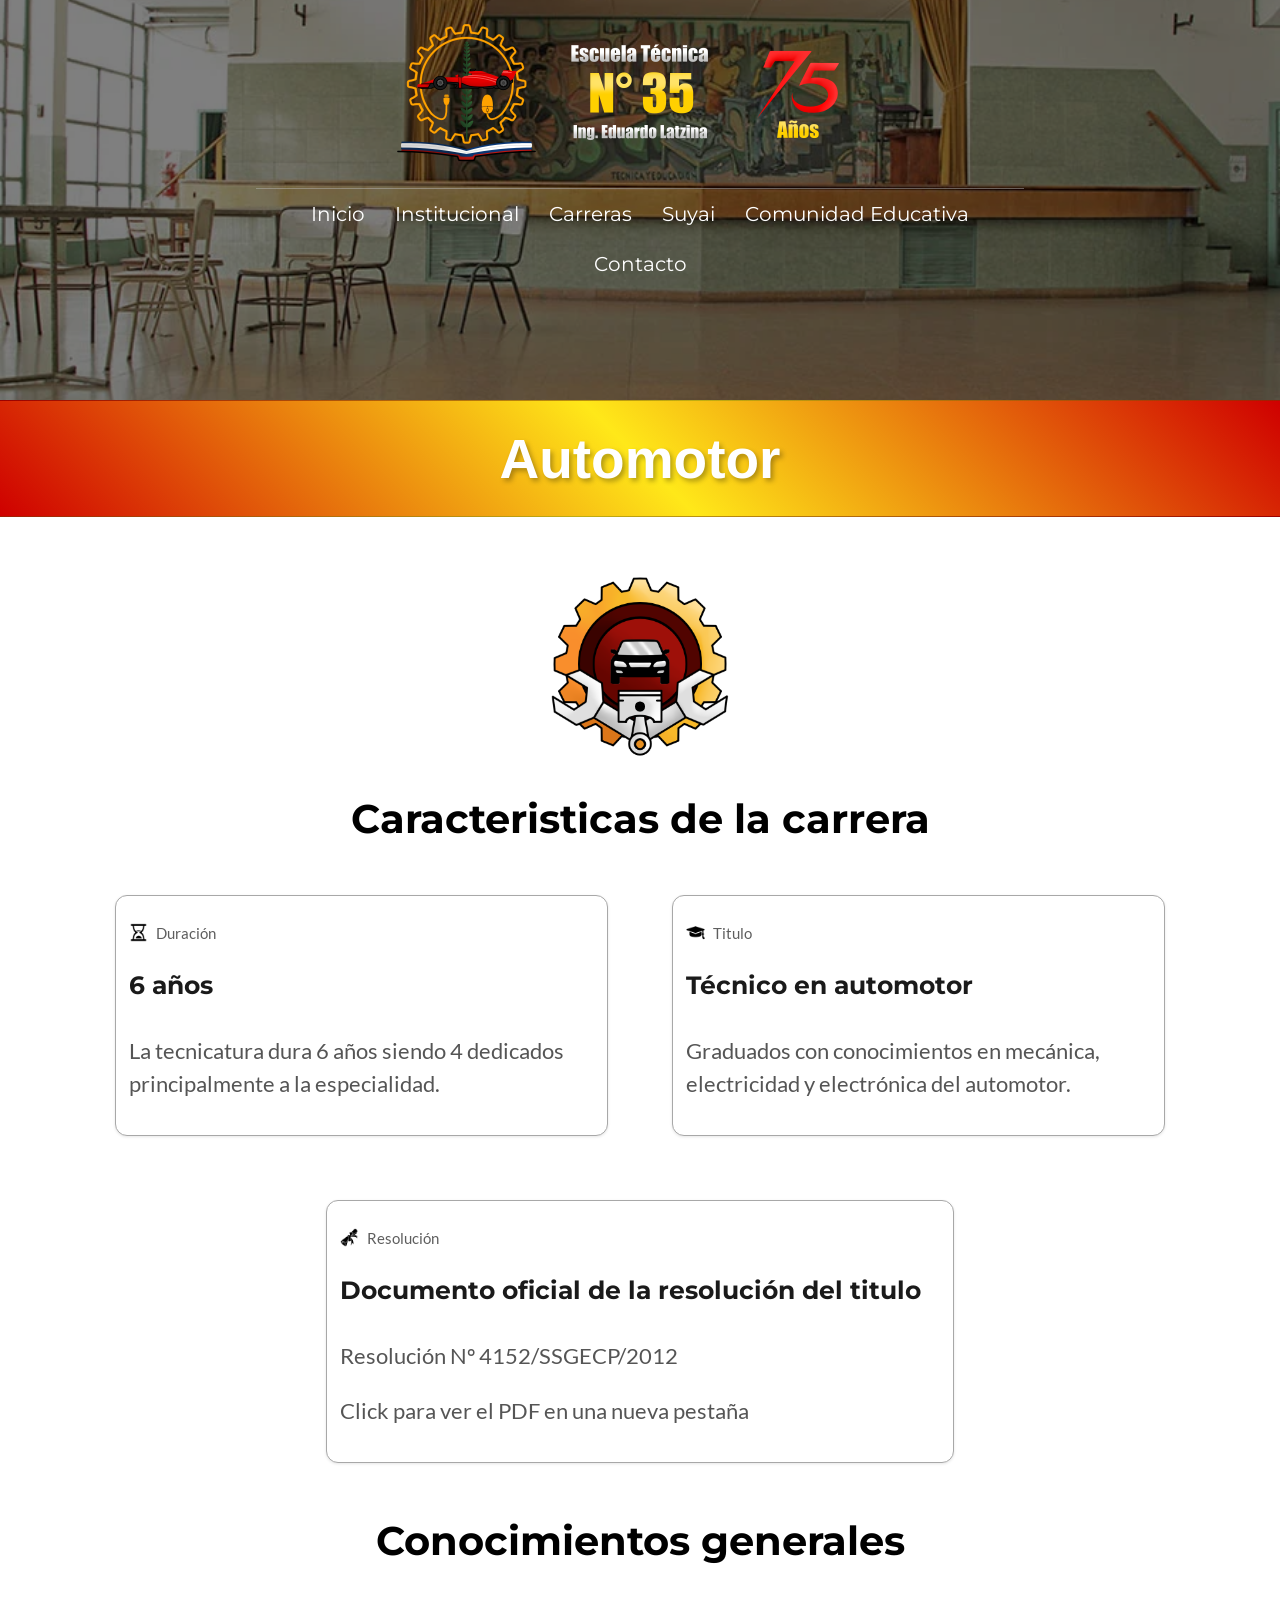
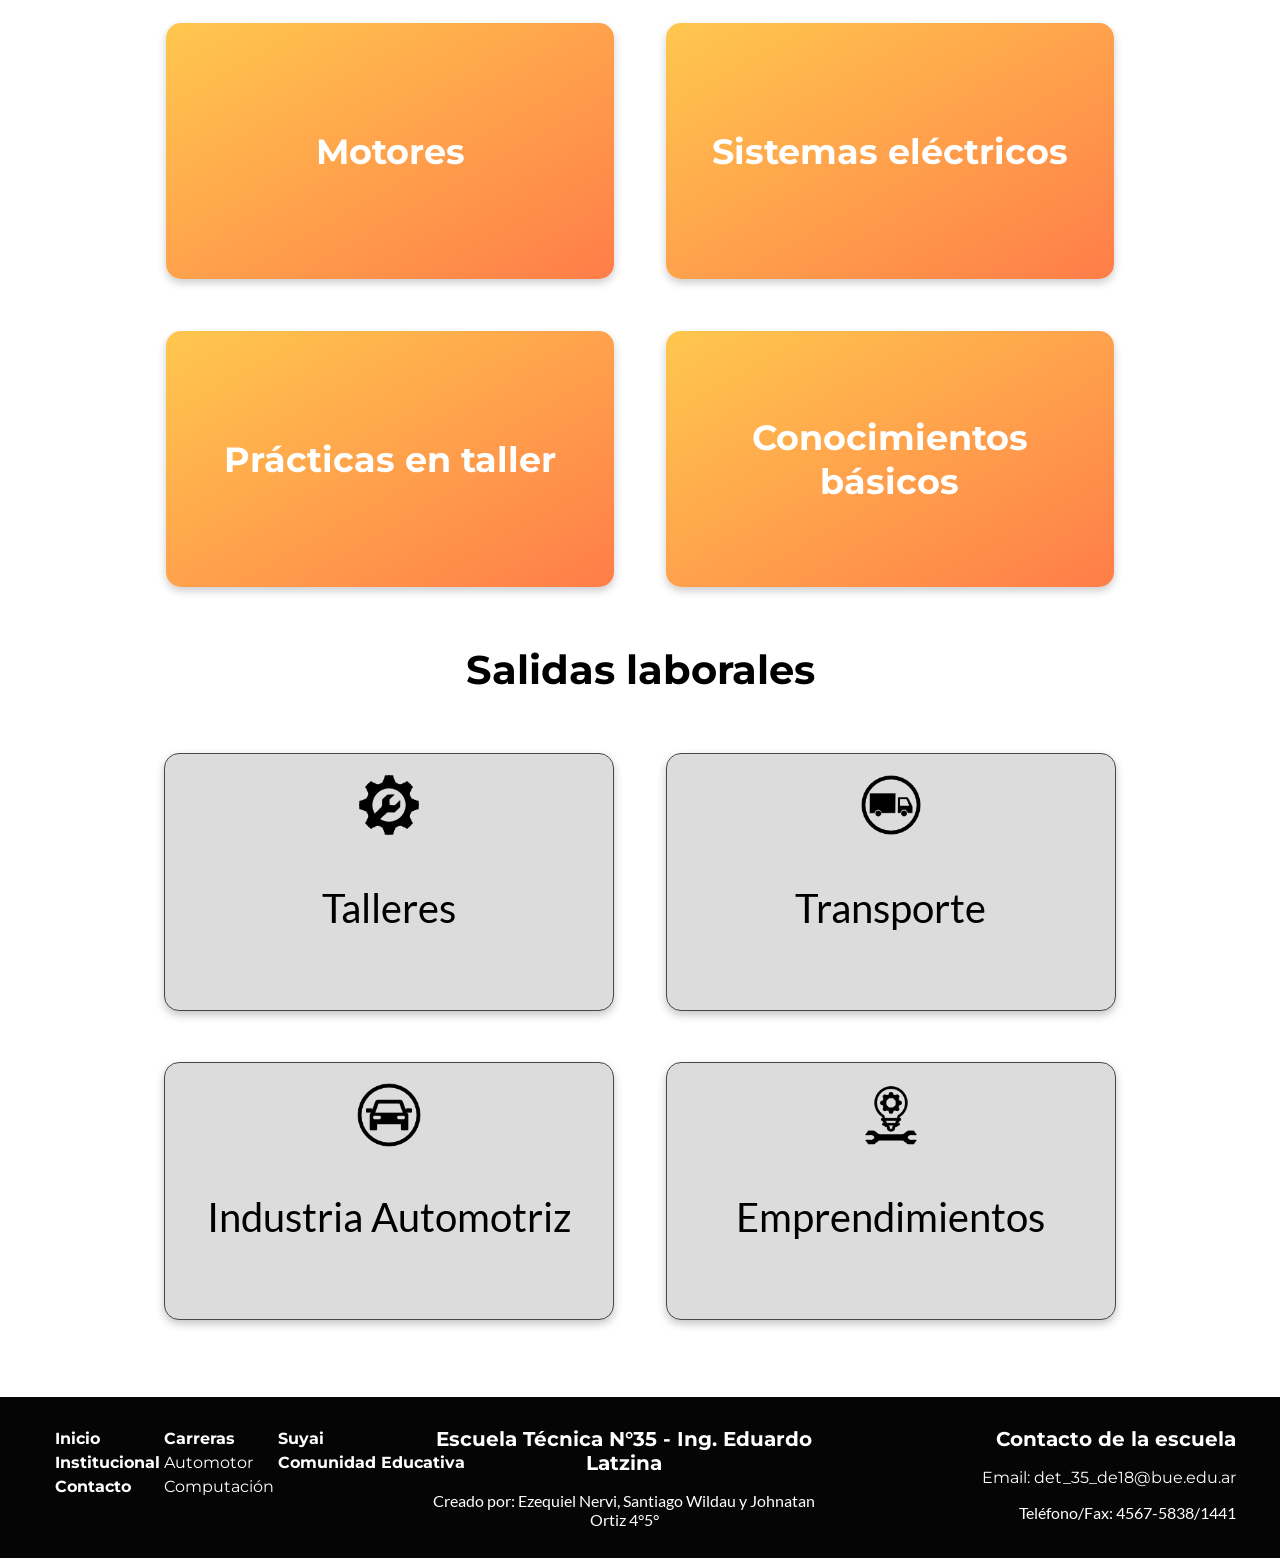
==== commit ef0f9e4e: "this is the end... muchas gracias aficion, esto es para vosotros, SIUUUUUUUU" ====
--- a/automotor.html
+++ b/automotor.html
@@ -43,9 +43,9 @@
         <a class="tarjeta_formal sub_hflow a_boton" target="_blank" href="resoluciones/TecnicoAutomotores Resolución Nº 4152SSGECP2012.pdf">
             <div class="descripcion_icono">
                 <div class="icono-animado little_icon" id="titulo_papel"></div>
-                <p>Resolucion</p>
+                <p>Resolución</p>
             </div>
-            <div class="texto_principal">Documento oficial de la resolucion del titulo</div>
+            <div class="texto_principal">Documento oficial de la resolución del titulo</div>
             <div class="formal">
               <p>Resolución Nº 4152/SSGECP/2012</p>
               <p>Click para ver el PDF en una nueva pestaña</p></div>
--- a/styles.css
+++ b/styles.css
@@ -58,6 +58,10 @@
     font-weight: bold;
 }
 
+html {
+    scroll-behavior: smooth;
+}
+
 body {
     margin: 0;
 }
@@ -106,6 +110,9 @@
 }
 
 /*Barra de navegación*/
+nav {
+    transition: opacity 0.2s ease-out;
+}
 nav ul {
     list-style: none;
     margin: 0 auto;
@@ -147,6 +154,40 @@
     unicode-bidi: isolate;
 }
 
+.nav_mask {
+    width: 100%;
+    height: 40px;
+    display: none;
+}
+
+nav.fixed {
+    position: fixed;
+    top: -100px;
+    width: 100%;
+    transition: transform 0.3s ease-out, opacity 0.2s ease-out;
+    color: black;
+    z-index: 100;
+    background-color: rgba(200, 200, 200, 0.8);
+}
+.nav_mask.fixed {
+    position: fixed;
+    top: 0;
+    width: 100%;
+    display: block;
+    z-index: 99;
+}
+
+nav.fixed:has(+ .nav_mask.fixed:hover), nav.fixed:hover {
+    transform: translateY(99px);
+}
+
+nav.fixed ul li:hover {
+    background-color: rgba(180, 180, 180, 0.8);
+}
+nav.fixed ul li:active {
+    background-color: rgba(210, 210, 210, 0.8);
+}
+
 /*Footer*/
 footer {
     margin-top: 2%;
@@ -301,6 +342,9 @@
     margin: 48px auto;
     text-decoration: none;
 }
+.a_tarj_inst.variation {
+    width: 100%;
+}
 .a_tarj_inst:last-of-type { /*Tarjeta de instagram*/
     margin-top: 0;
     margin-bottom: 96px;
@@ -597,7 +641,7 @@
 .autoridades_preguntas {
     margin-top: 50px;
     display: flex;
-    min-height: 620px;
+    padding: 20px 0;
 }
 
 .autor_curios {
@@ -787,7 +831,42 @@
     border-color: #1100ff;
 }
 
+#volver_arriba {
+    position: fixed;
+    bottom: 40px;
+    right: 40px;
+    z-index: 999;
+    border: none;
+    outline: none;
+    background-color: #ff0000;
+    box-shadow: 0 4px 6px rgba(0,0,0,0.2);
+    color: white;
+    cursor: pointer;
+    padding: 8px;
+    transition: background-color 0.3s ease-out, opacity 0.3s ease-out, visibility 0.4s ease-out;
+    border-radius: 10px;
+    opacity: 0;
+    visibility: hidden;
+}
+#volver_arriba.visible {
+    opacity: 0.8;
+    visibility: visible;
+}
+#volver_arriba:hover {
+    background-color: #d10000;
+    opacity: 1;
+}
+#volver_arriba:active {
+    background-color: #c00000;
+}
+
 /* ----------------- Media queries (tamaños dependiendo del ancho de pantalla) ------------------ */
+
+@media (max-width: 1300px) {
+    nav.fixed {
+        height: 100px;
+    }
+}
 
 /*Para tablets o menos*/
 @media (max-width: 768px) {
@@ -803,6 +882,56 @@
 
     .autoridades, .preguntas, .curiosidades {
         width: 90%;
+    }
+
+    nav.fixed {
+        top: -200px;
+        height: 150px;
+    }
+    nav.fixed:has(+ .nav_mask.fixed:hover), nav.fixed:hover {
+        transform: translateY(199px);
+    } 
+}
+
+/*Para el caso específico este del coso del suyai xd*/
+@media (max-width: 563px) {
+    .img_div._suyai {
+        clip-path: none;
+    }
+    ._der {
+        top: 50%;
+    }
+    .img.variation._suyai {
+        height: 50%;
+    }
+    .section_img .suyai_h2 {
+        margin-top: 50px;
+    }
+    /*Modifica como se ven los elementos de botones y pasan a ser en vertical*/
+    .section_buttons._suyai {
+        flex-direction: column;
+        gap: 60px;
+    }
+    /*Los botones se adaptan al contenido de dentro*/
+    .suyai_b {
+        width: fit-content;
+        height: fit-content;
+        margin: 0 auto;
+    }
+    /*Márgen vertical entre los botones*/
+    .section_buttons a {
+        display: block;
+        margin-top: 10px;
+    }
+    .section_buttons a + a {
+        display: block;
+        margin-top: 60px;
+    }
+}
+
+@media (max-width: 600px) {
+    nav.fixed {
+        height: 200px;
     }
 }
 
@@ -845,42 +974,14 @@
         width: 100%;
         border: none;
     }
-}
-
-/*Para el caso específico este del coso del suyai xd*/
-@media (max-width: 563px) {
-    .img_div._suyai {
-        clip-path: none;
-    }
-    ._der {
-        top: 50%;
-    }
-    .img.variation._suyai {
-        height: 50%;
-    }
-    .section_img .suyai_h2 {
-        margin-top: 50px;
-    }
-    /*Modifica como se ven los elementos de botones y pasan a ser en vertical*/
-    .section_buttons._suyai {
-        flex-direction: column;
-        gap: 60px;
-    }
-    /*Los botones se adaptan al contenido de dentro*/
-    .suyai_b {
-        width: fit-content;
-        height: fit-content;
-        margin: 0 auto;
-    }
-    /*Márgen vertical entre los botones*/
-    .section_buttons a {
-        display: block;
-        margin-top: 10px;
-    }
-    .section_buttons a + a {
-        display: block;
-        margin-top: 60px;
-    }
+
+    nav.fixed {
+        top: -250px;
+        height: 250px;
+    }
+    nav.fixed:has(+ .nav_mask.fixed:hover), nav.fixed:hover {
+        transform: translateY(249px);
+    } 
 }
 
 /*Otro caso del suyai xd*/
@@ -908,6 +1009,13 @@
     transition: border-color 0.5s ease-out, box-shadow 0.5s ease-out;   
 }
 
+.tarjeta.actividades{/*para la parte de suyai*/
+    max-width: clamp(350px,50vw,600px); 
+    min-width: clamp(250px,30vw,300px); 
+    margin: 5vw; 
+    flex: 1 1 100px; 
+}
+
 .tarjeta.v{ /*lo mismo pero guarda los elementos internos en vertical para la parte de carreras*/
     flex-direction: column;
     width: clamp(200px,25vw,450px);
@@ -955,20 +1063,18 @@
 }
 
 .boton{ /*para botones*/
-    width: 80%;
-    border: 2px solid #ff2f2f; 
-    border-radius: 25px;
+    width: auto;
+    border-radius: clamp(20px,3vw,60px);
     background-color: #b90000;
+    box-shadow: 0 0 15px #f218184d;
     transition: all 0.5s ease-out;
+    padding: clamp(5px,1vw,15px);
+    
 }
 
 .boton.facebook{ /*para el boton de facebook*/
-    width: auto;
-    padding: 1vw;
-    border-radius: clamp(20px,3vw,60px);
     background-color: #1877F2;
     box-shadow: 0 0 15px #1876f24d;
-    border: none;
     align-items: center;
 }
 
@@ -978,6 +1084,7 @@
 
 .boton:hover{ /*hover base de un boton pa que se agrande*/
     transform: scale(1.05);
+    box-shadow: 0 0 15px rgba(255, 0, 0, 0.445);
 }
 
 .boton:active{ /*hace que al pulsarlo se achique*/
@@ -1216,7 +1323,10 @@
     border-radius: 12px;
     border: 1px solid rgb(168, 168, 168);
     padding: clamp(8px,1vw,25px);
-    width: clamp(300px,35vw,450px);
+    max-width: clamp(350px,50vw,600px); 
+    min-width: clamp(250px,30vw,300px); 
+    margin: 0; 
+    flex: 1 1 100px; 
     height: clamp(150px,15vw,225px);
     box-shadow: 0 1px 3px rgba(0, 0, 0, 0.1);
     display: flex;
@@ -1407,6 +1517,10 @@
     font-size: clamp(10px,2vw,25px); 
 }
 
+h3{ /*tamaño para titulos terciarios*/
+    font-size: clamp(10px,4vw,30px);
+}
+
 h2{ /*tamaño para titulos secundarios*/
     font-size: clamp(15px,5vw,40px);
 }
@@ -1422,6 +1536,10 @@
 
 .left_text{/*alinea textos a la izquierda*/
     text-align: left;
+}
+
+.center_text{/*alinea textos al centro*/
+    text-align: center;
 }
 
 .banner-contenedor {/*contenedor div para banners con texto y demas*/
@@ -1770,6 +1888,79 @@
 }
 /*-------------Carrusel para suyai FIN--------*/
 
+/*----------Ruleta inicio---------*/
+  #ruleta-seccion { /*contenedor de la ruleta*/
+    display: flex;
+    flex-direction: column;
+    align-items: center;
+    margin: 40px 0;
+  }
+
+  .ruleta-wrapper { /*subcontenedor de la ruleta*/
+    position: relative;
+    width: clamp(250px,25vw,400px);
+    height: clamp(250px,25vw,400px);
+    cursor: pointer;
+    transition: transform 0.5s cubic-bezier(0.34, 1.56, 0.64, 1);
+  }
+
+  .ruleta-wrapper:hover { /*animacion de agrandamiento en hover*/
+    transform: scale(1.05);
+  }
+
+  .ruleta-wrapper:active { /*se achica al pulsarlo*/
+    transform: scale(0.95);
+  }
+
+  
+  .ruleta-aguja { /* Aguja triangular de arriba de la ruleta */
+    position: absolute;
+    top: -5px;
+    left: 50%;
+    transform: translateX(-50%);
+    width: 0;
+    height: 0;
+    border-left: clamp(12px,2vw,25px) solid transparent;
+    border-right: clamp(12px,2vw,25px) solid transparent;
+    border-top: clamp(22px,4vw,50px) solid #222;
+    z-index: 10;
+    pointer-events: none;
+  }
+
+  
+  #ruleta {/* el circulo que gira */
+    width: 100%;
+    height: 100%;
+    border-radius: 50%;
+    border: 4px solid #222;
+    position: relative;
+    overflow: hidden;
+    background: linear-gradient(90deg, #87ecfa 50%, #e63939 50%);
+    transition: transform 3.5s cubic-bezier(0.15, 0.85, 0.25, 1);
+    box-sizing: border-box;
+  }
+
+  .ruleta-texto { /*los textos de compu y auto*/
+    position: absolute;
+    top: 50%;
+    font-weight: bold;
+    font-size: clamp(15px,2vw,25px);
+    user-select: none;
+  }
+
+  .texto-computacion { /*cada texto tiene que estar a su rotacion*/
+    left: 25%;
+    transform: translate(-50%, -50%) rotate(-90deg);
+    color: #111;
+  }
+
+  .texto-automotor { /*cada texto tiene que estar a su rotacion*/
+    left: 75%;
+    transform: translate(-50%, -50%) rotate(90deg);
+    color: #fff;
+  }
+/*----------Ruleta Fin -----------*/
+
 /*--------------------------------------cosas de nervi FIN------------------------------------------*/ 
 /*--------------------------------------cosas de Ortiz inicio----------------------------------------*/
 .centradov2 {
@@ -1781,16 +1972,12 @@
   }
 
 
-.tarjeta22 p {
+.tarjetablanca p {
     font-size: 20px;
 
 }
 
-
-
-
-
-.tarjeta22  {
+.tarjetablanca  {
     background-color: #ffffff;
     border-radius: 12px;
     padding: 45px;
@@ -1800,22 +1987,36 @@
     margin-bottom: 10px;
   }
   
-  .banner-contenedor.institu{
+.banner-contenedor.institu{
     background: linear-gradient(45deg,#ff0000,#ffa600, #ff0000); 
 }
 
 
-
-
-iframe {
-  width: 51%;
-  height: 60vh; /* */
+.banner-contenedor.contacto2{
+    background: linear-gradient(45deg,#ffffff,#000000, #ffffff); 
+}
+
+
+
+
+
+.videoinstitucional {
+  width: 70%;
+  height: 60vh;
   border: none;
-}
-
-
-
-.tarjeta22 {
+  display: block;
+  margin: 0 auto 100px auto;
+}
+
+.videocontacto {
+    width: 100%;
+  height: 50vh; 
+  border: none;
+
+}
+
+
+.tarjetablanca {
   transition: transform 0.45s cubic-bezier(0.22, 1, 0.36, 1), 
               box-shadow 0.45s ease, 
               opacity 0.45s ease;
@@ -1823,11 +2024,62 @@
 }
 
 
-.tarjeta22.activa {
+.tarjetablanca.activa {
   transform: scale(1.03);
   opacity: 1;
   box-shadow: 0 12px 28px rgba(0, 0, 0, 0.18);
 }
 
 
+
+
+.cajacontacto {
+  background-color: white;
+  width: 1000px;
+  max-width: 90%;
+  box-sizing: border-box;
+  padding: 40px;
+  margin: 30px auto;
+  border-radius: 10px;
+  box-shadow: 0px 2px 8px #cccccc;
+  font-family: Arial, sans-serif;
+  color: #222222;
+}
+
+.cajacontacto h2 {
+  color: #12304f;
+  font-size: 28px;
+  margin-top: 0;
+}
+
+
+.datocontacto {
+  border-bottom: 1px solid #dddddd;
+  padding: 14px 0;
+  font-size: 18px;
+}
+
+.cajacontacto a {
+  color: #12304f;
+}
+
+
+
+.boton._var {
+  display: inline-block;
+  background-color: #ff0505;
+  color: white;
+  padding: 10px 20px;
+  margin-top: 15px;
+  border: none;
+  border-radius: 5px;
+  font-size: 16px;
+  text-decoration: none;
+  cursor: pointer;
+}
+
+.boton._var:hover {
+  background-color: #f2b705;
+  color: #000000;
+}
 /*--------------------------------------cosas de Ortiz Fin----------------------------------------*/
